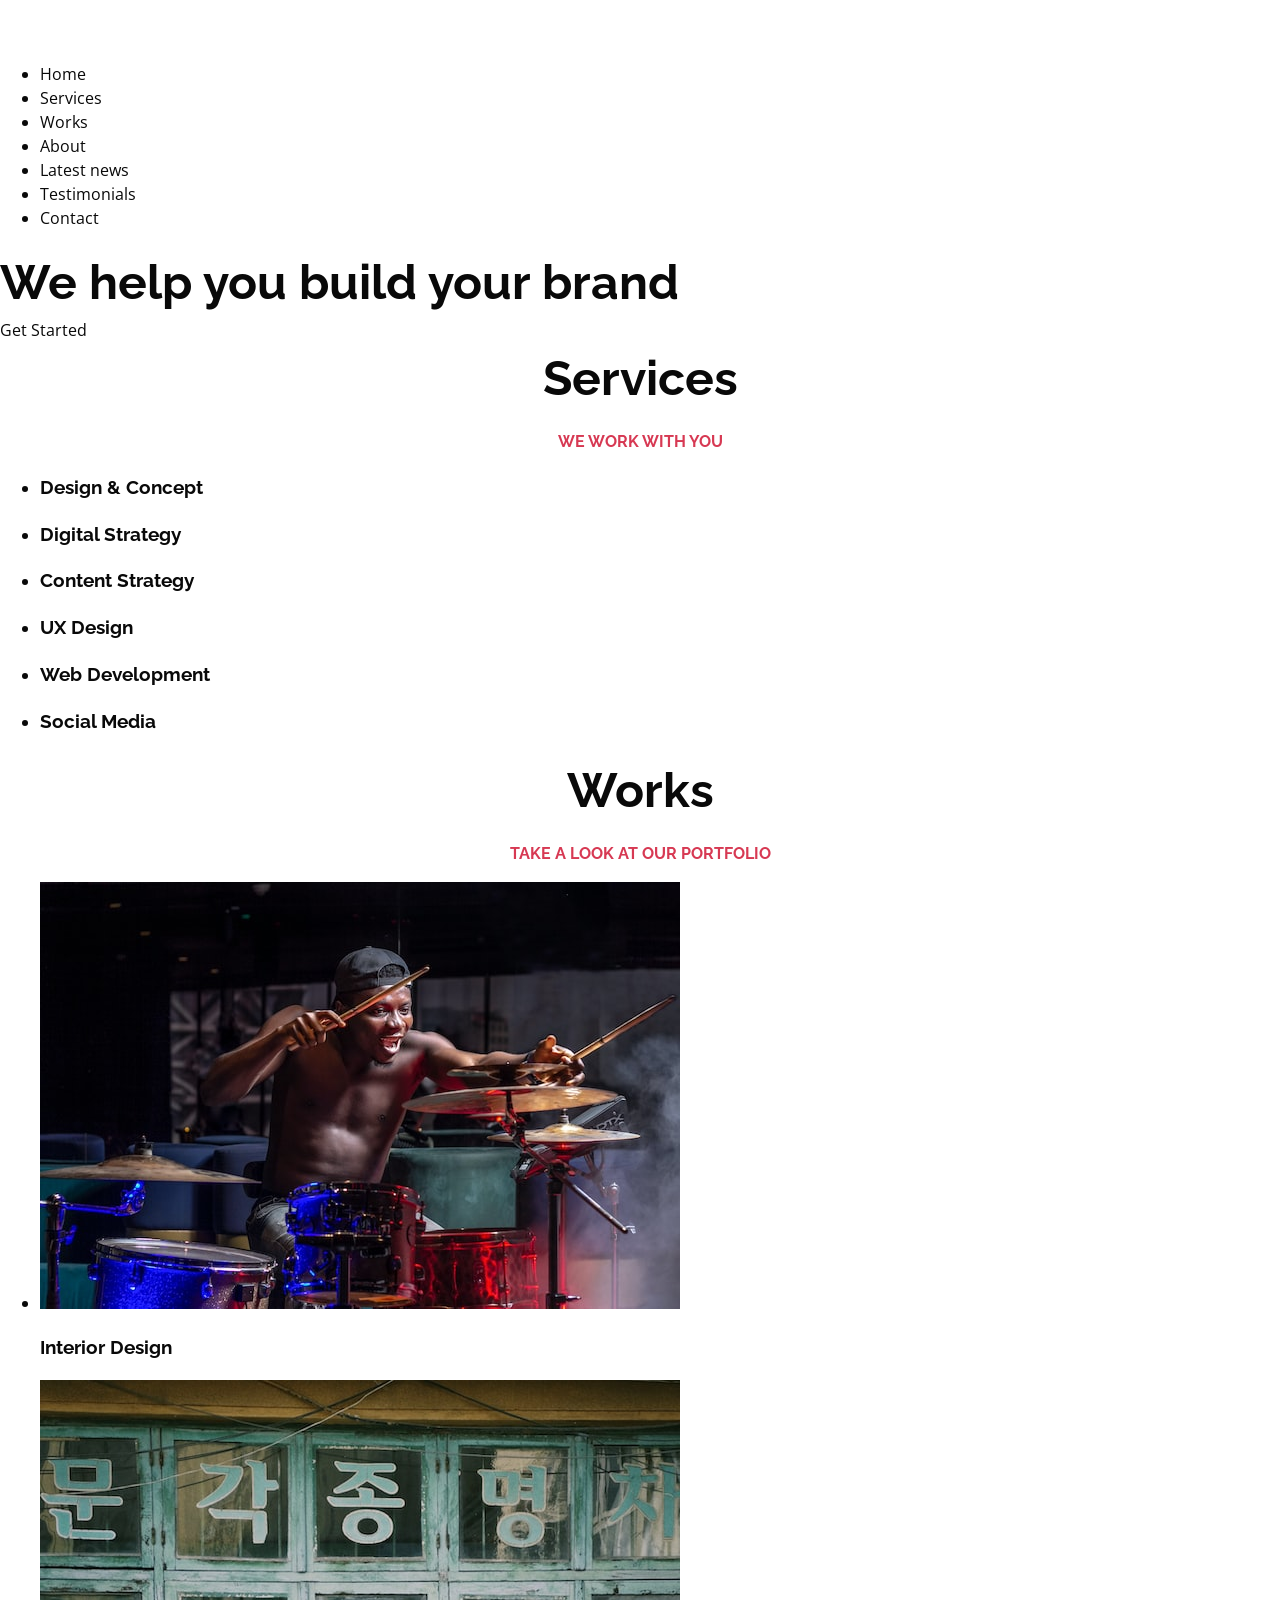
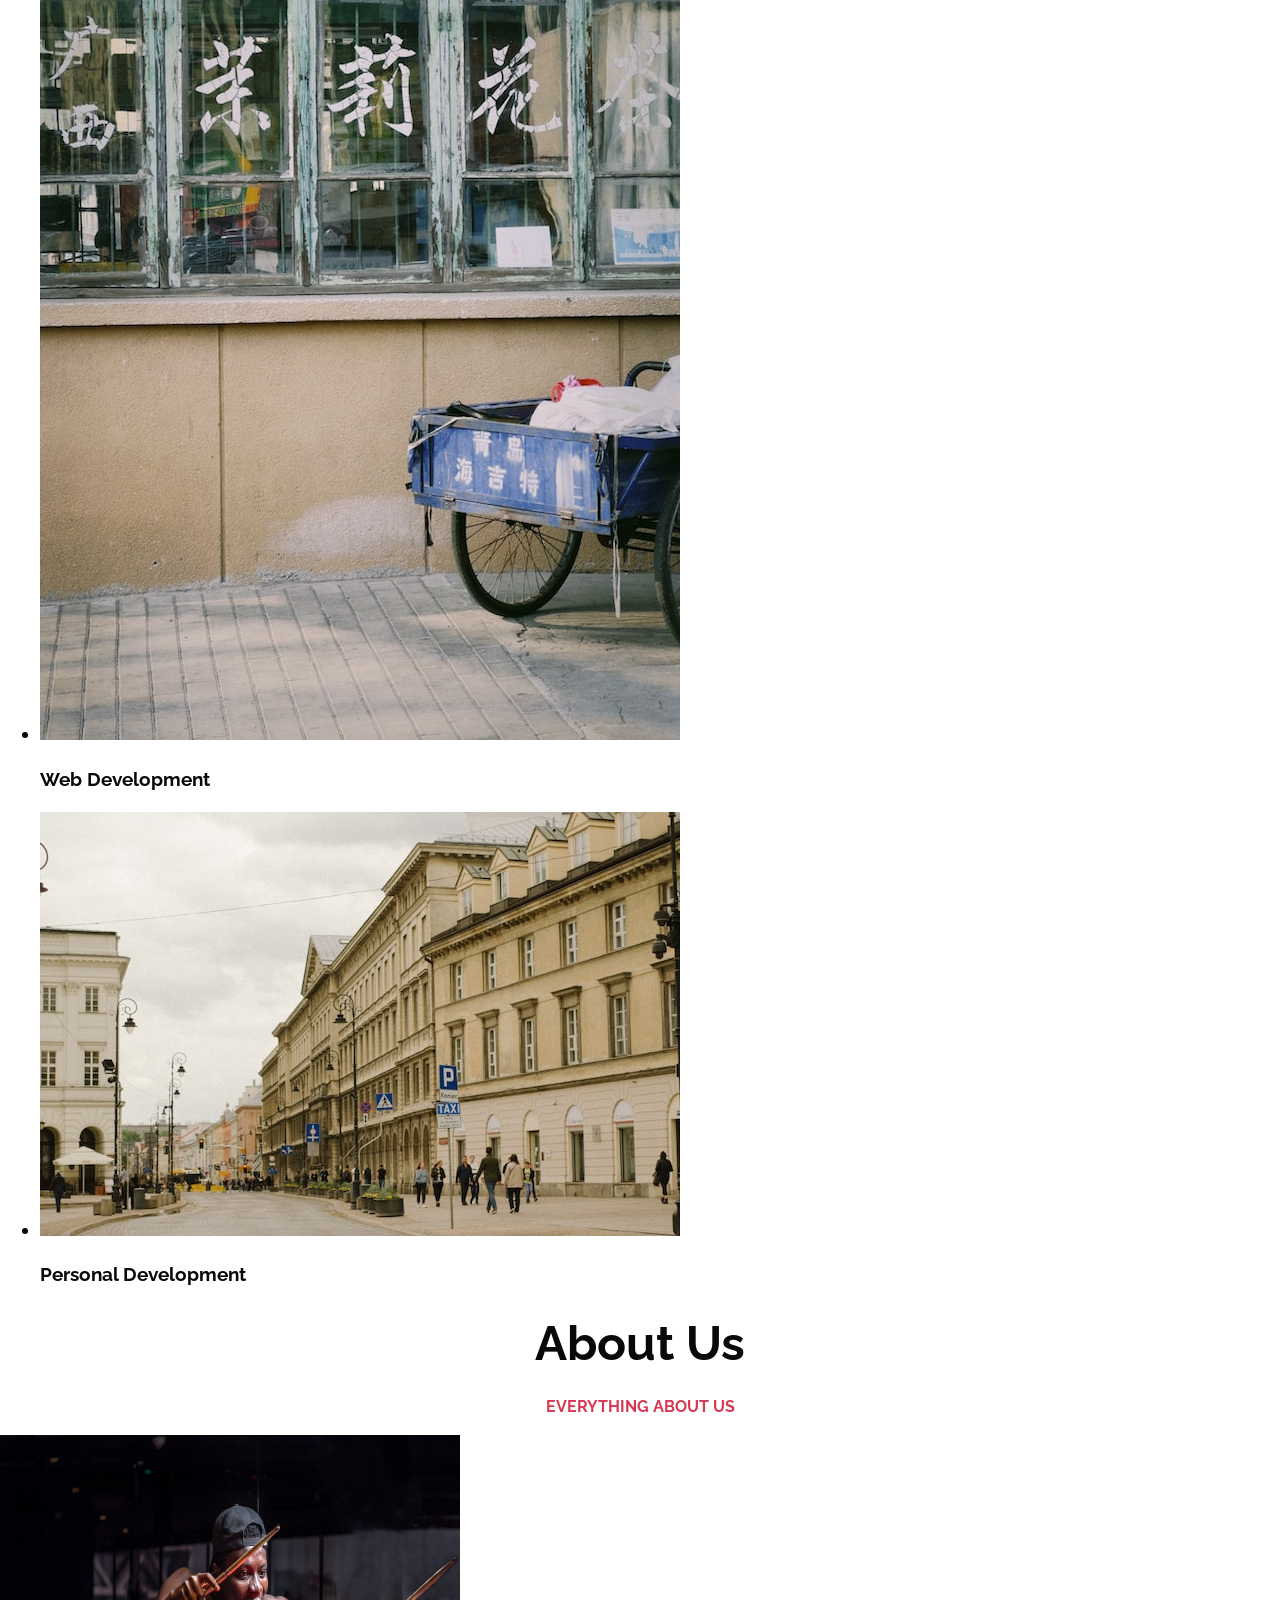
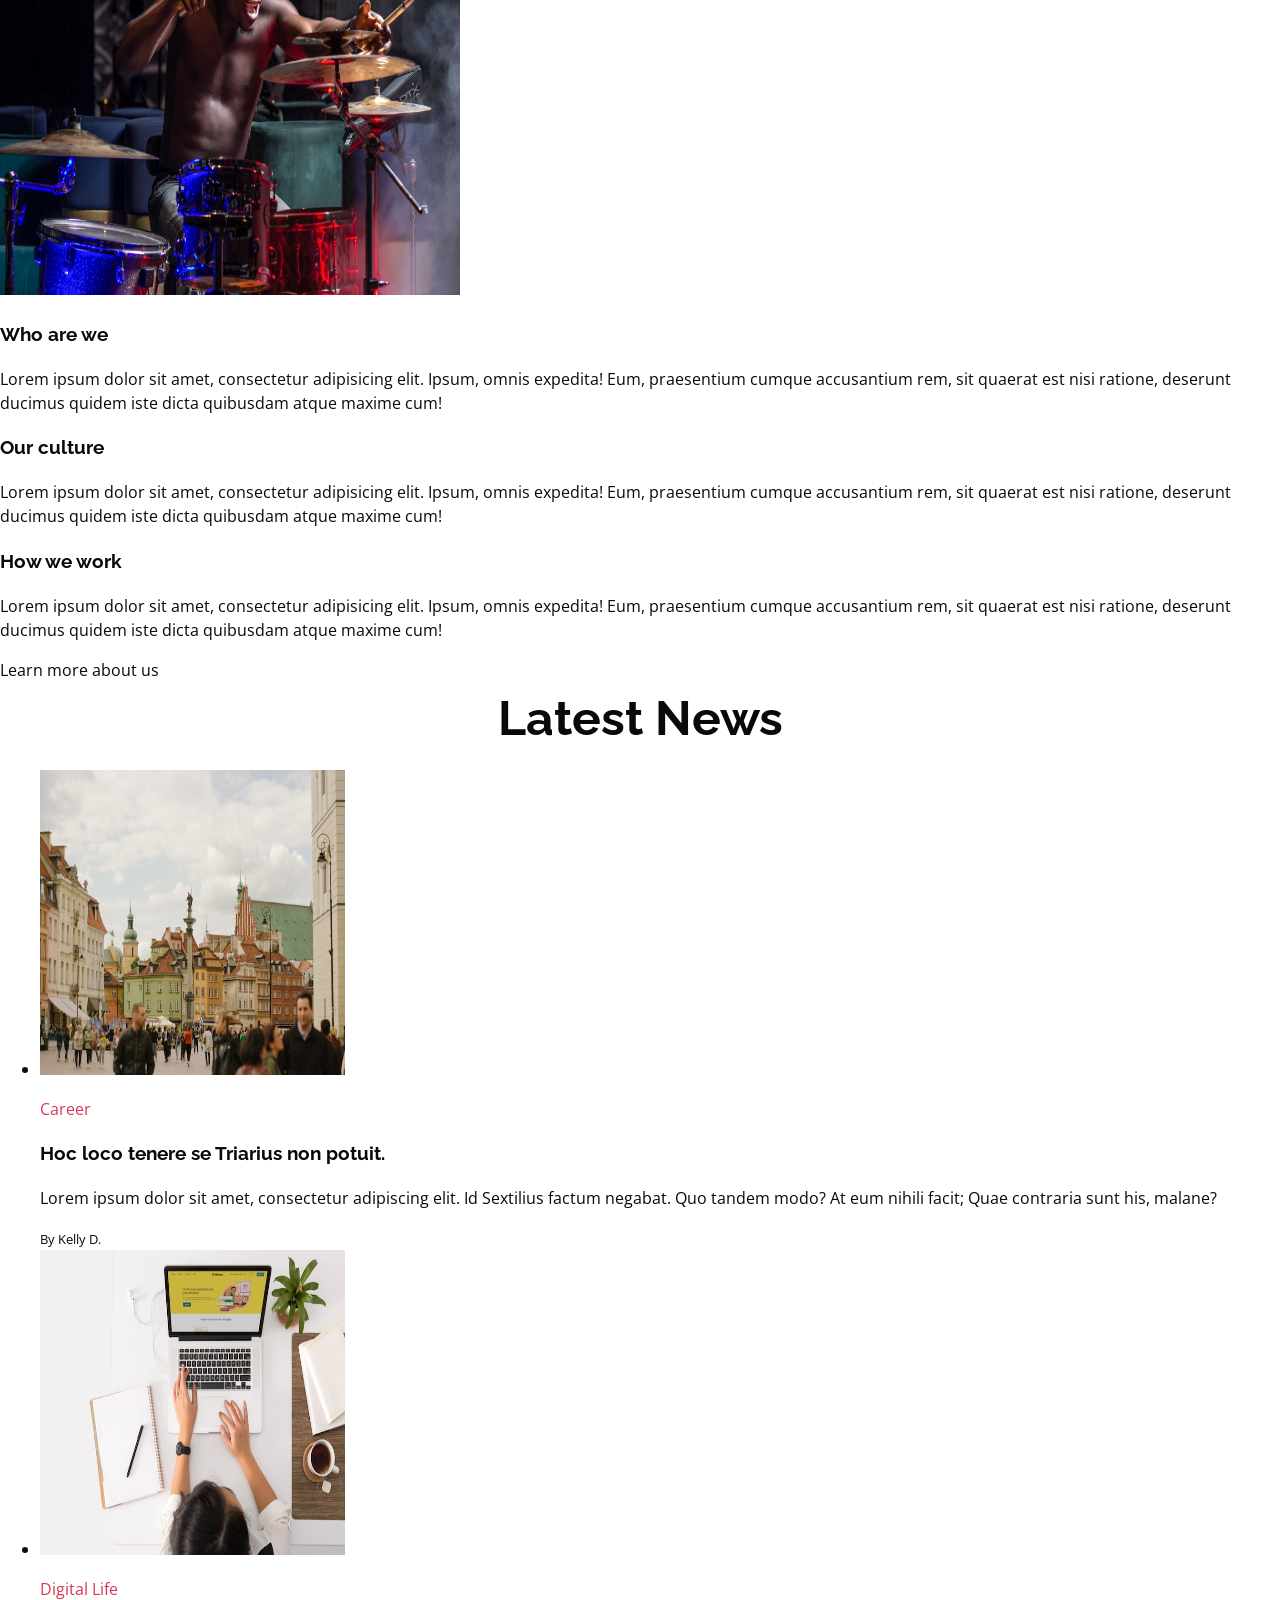
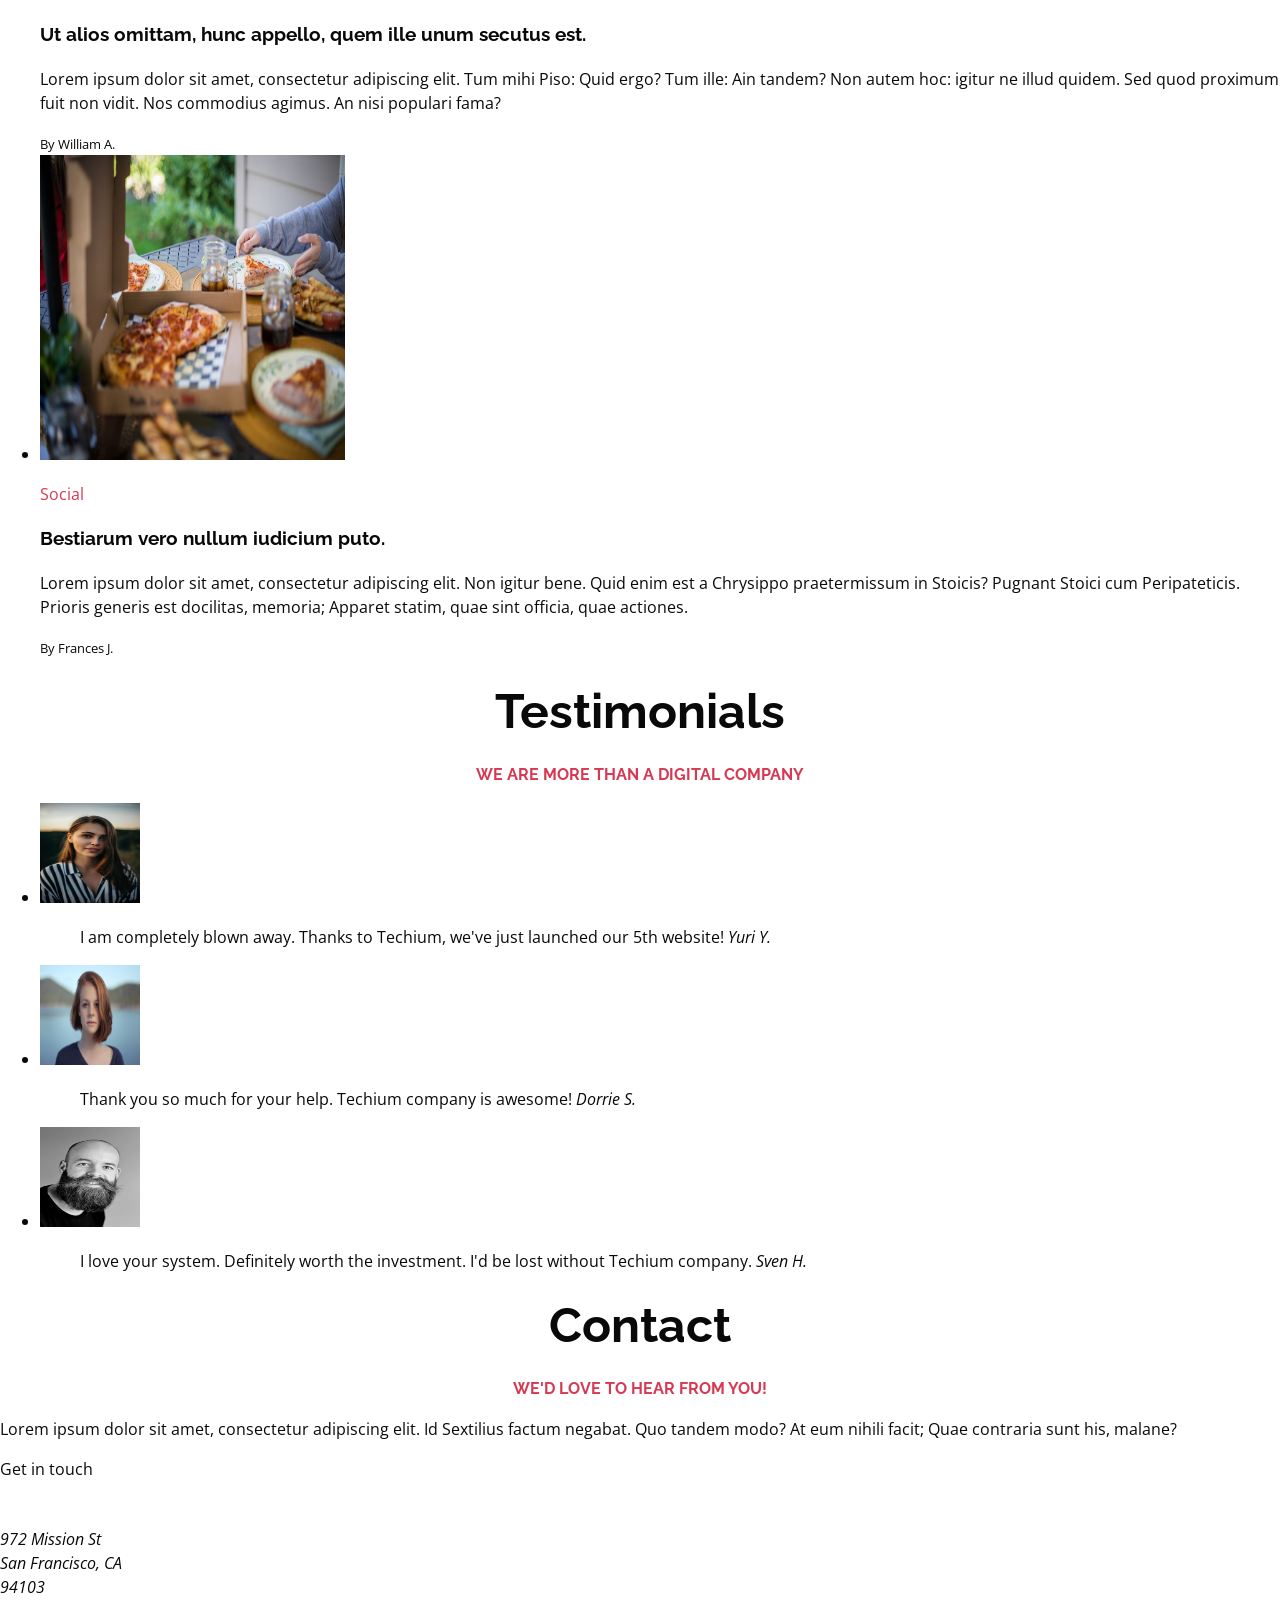
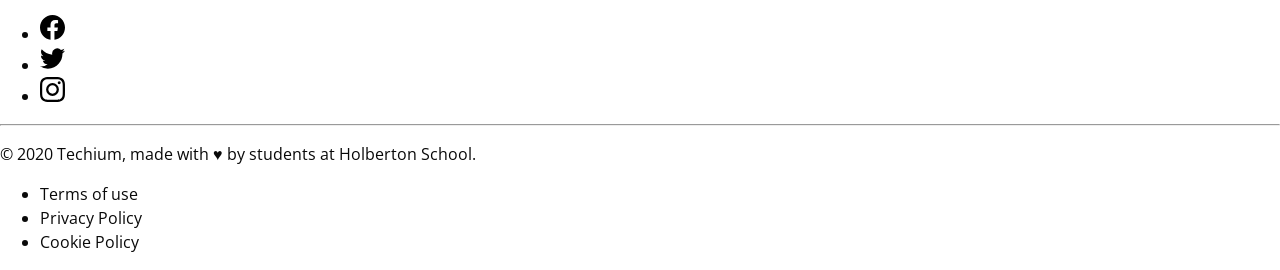
==== CSS_advanced/index.html @ 67912efc "color" ====
<!DOCTYPE html>
<html lang="en" dir="ltr">
  <head>
    <meta charset="utf-8">
    <meta name="viewport" content="width=device-width, initial-scale=1, viewport-fit=cover">
    <title>Homepage - Techium</title>
    <meta name="description" content="Description of the page less than 150 characters">
    <link rel="icon" type="image/png" href="images/favicon.jpg">
    <link href="https://fonts.googleapis.com/css?family=Open+Sans:400,700|Raleway:700&display=swap" rel="stylesheet">
    <link rel='stylesheet' href='styles/15-style.css'>
  </head>
  <body>
    <!-- Header -->
    <header class="header" data-section-theme="dark">
      <div class="container">
        <div class="header-logo">
          <a href="#">
            <img src="images/logo-white.png" alt="Techium logo" width="160" height="40">
          </a>
        </div>
        <nav class="navbar-menu">
          <ul class="nav">
            <li class="nav-item">
              <a href="#" class="nav-link">Home</a>
            </li>
            <li class="nav-item">
              <a href="#services" class="nav-link">Services</a>
            </li>
            <li class="nav-item">
              <a href="#works" class="nav-link">Works</a>
            </li>
            <li class="nav-item">
              <a href="#about" class="nav-link">About</a>
            </li>
            <li class="nav-item">
              <a href="#latest_news" class="nav-link">Latest news</a>
            </li>
            <li class="nav-item">
              <a href="#testimonials" class="nav-link">Testimonials</a>
            </li>
            <li class="nav-item">
              <a href="#contact" class="nav-link">Contact</a>
            </li>
          </ul>
        </nav>
      </div>
    </header>
    <!-- Main -->
    <main>
      <h1 class="visually-hidden">Homepage</h1>
      <!-- Hero section -->
      <section class="section-hero" data-section-theme="dark">
        <div class="container">
          <div class="section-body">
            <section class="section-inner">
              <h2 class="section-title">We help you build your brand</h2>
              <a href="#" class="button">Get Started</a>
            </section>
          </div>
        </div>
      </section>
      <!-- Services section -->
      <section id="services" class="section">
        <div class="container">
          <header class="section-header">
            <h2 class="section-title">Services</h2>
            <p class="section-tagline">We work with you</p>
          </header>
          <div class="section-body">
            <ul class="row">
              <li class="col-1-3">
                <div class="card-services">
                  <h3 class="card-title"><a href="#">Design & Concept</a></h3>
                </div>
              </li>
              <li class="col-1-3">
                <div class="card-services">
                  <h3 class="card-title"><a href="#">Digital Strategy</a></h3>
                </div>
              </li>
              <li class="col-1-3">
                <div class="card-services">
                  <h3 class="card-title"><a href="#">Content Strategy</a></h3>
                </div>
              </li>
            </ul>
            <ul class="row">
              <li class="col-1-3">
                <div class="card-services">
                  <h3 class="card-title"><a href="#">UX Design</a></h3>
                </div>
              </li>
              <li class="col-1-3">
                <div class="card-services">
                  <h3 class="card-title"><a href="#">Web Development</a></h3>
                </div>
              </li>
              <li class="col-1-3">
                <div class="card-services">
                  <h3 class="card-title"><a href="#">Social Media</a></h3>
                </div>
              </li>
            </ul>
          </div>
        </div>
      </section>
      <!-- Works section -->
      <section id="works" class="section" data-section-theme="dark">
        <div class="container">
          <header class="section-header">
            <h2 class="section-title">Works</h2>
            <p class="section-tagline">Take a look at our portfolio</p>
          </header>
          <div class="section-body">
            <ul class="row">
              <li class="col-1-3">
                <article class="card-work">
                  <div class="card-outer">
                    <div class="card-image">
                      <img src="images/pic-work-01.jpg" alt="">
                    </div>
                    <div class="card-inner">
                      <h3 class="card-title"><a href="#">Interior Design</a></h3>
                    </div>
                  </div>
                </article>
              </li>
              <li class="col-1-3">
                <article class="card-work">
                  <div class="card-outer">
                    <div class="card-image">
                      <img src="images/pic-work-02.jpg" alt="">
                    </div>
                    <div class="card-inner">
                      <h3 class="card-title"><a href="#">Web Development</a></h3>
                    </div>
                  </div>
                </article>
              </li>
              <li class="col-1-3">
                <article class="card-work">
                  <div class="card-outer">
                    <div class="card-image">
                      <img src="images/pic-work-03.jpg" alt="">
                    </div>
                    <div class="card-inner">
                      <h3 class="card-title"><a href="#">Personal Development</a></h3>
                    </div>
                  </div>
                </article>
              </li>
            </ul>
          </div>
        </div>
      </section>
      <!-- About Us section -->
      <section id="about" class="section">
        <div class="container">
          <header class="section-header">
            <h2 class="section-title">About Us</h2>
            <p class="section-tagline">Everything about us</p>
          </header>
          <div class="section-body">
            <div class="row">
              <div class="col-1-2">
                <img src="images/pic-about-01.jpg" alt="" width="460" height="460">
              </div>
              <div class="col-1-2">
                <h3>Who are we</h3>
                <p>Lorem ipsum dolor sit amet, consectetur adipisicing elit. Ipsum, omnis expedita! Eum, praesentium cumque accusantium rem, sit quaerat est nisi ratione, deserunt ducimus quidem iste dicta quibusdam atque maxime cum!</p>
                <h3>Our culture</h3>
                <p>Lorem ipsum dolor sit amet, consectetur adipisicing elit. Ipsum, omnis expedita! Eum, praesentium cumque accusantium rem, sit quaerat est nisi ratione, deserunt ducimus quidem iste dicta quibusdam atque maxime cum!</p>
                <h3>How we work</h3>
                <p>Lorem ipsum dolor sit amet, consectetur adipisicing elit. Ipsum, omnis expedita! Eum, praesentium cumque accusantium rem, sit quaerat est nisi ratione, deserunt ducimus quidem iste dicta quibusdam atque maxime cum!</p>
              </div>
            </div>
          </div>
          <div class="section-footer">
            <a href="#" class="button">Learn more about us</a>
          </div>
        </div>
      </section>
      <!-- Latest news section -->
      <section id="latest_news" class="section">
        <div class="container">
          <header class="section-header">
            <h2 class="section-title">Latest News</h2>
          </header>
          <div class="section-body">
            <ul class="row">
              <li class="col-1-3">
                <article class="card-blog">
                  <div>
                    <img src="images/pic-article-01.jpg" alt="" width="305" height="305">
                  </div>
                  <p class="card-category">Career</p>
                  <h3><a href="#">Hoc loco tenere se Triarius non potuit.</a></h3>
                  <p>Lorem ipsum dolor sit amet, consectetur adipiscing elit. Id Sextilius factum negabat. Quo tandem modo? At eum nihili facit; Quae contraria sunt his, malane?</p>
                  <small>By Kelly D.</small>
                </article>
              </li>
              <li class="col-1-3">
                <article class="card-blog">
                  <div>
                    <img src="images/pic-article-02.jpg" alt="" width="305" height="305">
                  </div>
                  <p class="card-category">Digital Life</p>
                  <h3><a href="#">Ut alios omittam, hunc appello, quem ille unum secutus est.</a></h3>
                  <p>Lorem ipsum dolor sit amet, consectetur adipiscing elit. Tum mihi Piso: Quid ergo? Tum ille: Ain tandem? Non autem hoc: igitur ne illud quidem. Sed quod proximum fuit non vidit. Nos commodius agimus. An nisi populari fama?</p>
                  <small>By William A.</small>
                </article>
              </li>
              <li class="col-1-3">
                <article class="card-blog">
                  <div>
                    <img src="images/pic-article-03.jpg" alt="" width="305" height="305">
                  </div>
                  <p class="card-category">Social</p>
                  <h3><a href="#">Bestiarum vero nullum iudicium puto.</a></h3>
                  <p>Lorem ipsum dolor sit amet, consectetur adipiscing elit. Non igitur bene. Quid enim est a Chrysippo praetermissum in Stoicis? Pugnant Stoici cum Peripateticis. Prioris generis est docilitas, memoria; Apparet statim, quae sint officia, quae actiones.</p>
                  <small>By Frances J.</small>
                </article>
              </li>
            </ul>
          </div>
        </div>
      </section>
      <!-- Testimonials section -->
      <section id="testimonials" class="section">
        <div class="container">
          <header class="section-header">
            <h2 class="section-title">Testimonials</h2>
            <p class="section-tagline">We are more than a digital company</p>
          </header>
          <div class="section-body">
            <ul class="row">
              <li class="col-1-3">
                <article class="card-testimonial">
                  <img src="images/pic-person-01.jpg" alt="Yuri Y. avatar" width="100" height="100" class="card-avatar">
                  <blockquote class="card-quote">
                    <p>I am completely blown away. Thanks to Techium, we've just launched our 5th website!
                      <cite>Yuri Y.</cite>
                    </p>
                  </blockquote>
                </article>
              </li>
              <li class="col-1-3">
                <article class="card-testimonial">
                  <img src="images/pic-person-02.jpg" alt="Dorrie S. avatar" width="100" height="100" class="card-avatar">
                  <blockquote class="card-quote">
                    <p>Thank you so much for your help. Techium company is awesome!
                      <cite>Dorrie S.</cite>
                    </p>
                  </blockquote>
                </article>
              </li>
              <li class="col-1-3">
                <article class="card-testimonial">
                  <img src="images/pic-person-03.jpg" alt="Sven H. avatar" width="100" height="100" class="card-avatar">
                  <blockquote class="card-quote">
                    <p>I love your system. Definitely worth the investment. I'd be lost without Techium company.
                      <cite>Sven H.</cite>
                    </p>
                  </blockquote>
                </article>
              </li>
            </ul>
          </div>
        </div>
      </section>
      <!-- Contact section -->
      <section id="contact" class="section">
        <div class="container">
          <header class="section-header">
            <h2 class="section-title">Contact</h2>
            <p class="section-tagline">We'd love to hear from you!</p>
          </header>
          <div class="section-body">
            <p>Lorem ipsum dolor sit amet, consectetur adipiscing elit. Id Sextilius factum negabat. Quo tandem modo? At eum nihili facit; Quae contraria sunt his, malane?</p>
          </div>
          <div class="section-footer">
            <a href="#" class="button">Get in touch</a>
          </div>
        </div>
      </section>
            </main>
    <!-- Footer -->
    <footer class="footer" data-section-theme="dark">
      <div  class="container">
        <div class="row">
          <div class="col-1-2">
            <img src="images/logo-white.png" alt="Techium logo" width="160" height="40">
            <address class="footer-address">
              972 Mission St<br>
              San Francisco, CA<br>
              94103
            </address>
          </div>
          <div class="col-1-2">
            <ul class="social nav">
              <li class="social-item nav-item">
                <a href="https://www.facebook.com/HolbertonSchool/" class="social-link">
                  <svg viewbox="0 0 24 24" xmlns="http://www.w3.org/2000/svg" width="25" height="25">
                    <title>
                      Facebook icon
                    </title>
                    <path d="M23.998 12c0-6.628-5.372-12-11.999-12C5.372 0 0 5.372 0 12c0 5.988 4.388 10.952 10.124 11.852v-8.384H7.078v-3.469h3.046V9.356c0-3.008 1.792-4.669 4.532-4.669 1.313 0 2.686.234 2.686.234v2.953H15.83c-1.49 0-1.955.925-1.955 1.874V12h3.328l-.532 3.469h-2.796v8.384c5.736-.9 10.124-5.864 10.124-11.853z"/>
                  </svg>
                </a>
              </li>
              <li class="social-item nav-item">
                <a href="https://twitter.com/holbertonschool" class="social-link">
                  <svg viewbox="0 0 24 24" xmlns="http://www.w3.org/2000/svg" width="25" height="25">
                    <title>
                      Twitter icon
                    </title>
                    <path d="M23.954 4.569a10 10 0 0 1-2.825.775 4.958 4.958 0 0 0 2.163-2.723c-.951.555-2.005.959-3.127 1.184a4.92 4.92 0 0 0-8.384 4.482C7.691 8.094 4.066 6.13 1.64 3.161a4.822 4.822 0 0 0-.666 2.475c0 1.71.87 3.213 2.188 4.096a4.904 4.904 0 0 1-2.228-.616v.061a4.923 4.923 0 0 0 3.946 4.827 4.996 4.996 0 0 1-2.212.085 4.937 4.937 0 0 0 4.604 3.417 9.868 9.868 0 0 1-6.102 2.105c-.39 0-.779-.023-1.17-.067a13.995 13.995 0 0 0 7.557 2.209c9.054 0 13.999-7.496 13.999-13.986 0-.209 0-.42-.015-.63a9.936 9.936 0 0 0 2.46-2.548l-.047-.02z"/>
                  </svg>
                </a>
              </li>
              <li class="social-item nav-item">
                <a href="https://www.instagram.com/holbertonschool/" class="social-link">
                  <svg viewbox="0 0 24 24" xmlns="http://www.w3.org/2000/svg" width="25" height="25">
                    <title>
                      Instagram icon
                    </title>
                    <path d="M12 0C8.74 0 8.333.015 7.053.072 5.775.132 4.905.333 4.14.63c-.789.306-1.459.717-2.126 1.384S.935 3.35.63 4.14C.333 4.905.131 5.775.072 7.053.012 8.333 0 8.74 0 12s.015 3.667.072 4.947c.06 1.277.261 2.148.558 2.913a5.885 5.885 0 0 0 1.384 2.126A5.868 5.868 0 0 0 4.14 23.37c.766.296 1.636.499 2.913.558C8.333 23.988 8.74 24 12 24s3.667-.015 4.947-.072c1.277-.06 2.148-.262 2.913-.558a5.898 5.898 0 0 0 2.126-1.384 5.86 5.86 0 0 0 1.384-2.126c.296-.765.499-1.636.558-2.913.06-1.28.072-1.687.072-4.947s-.015-3.667-.072-4.947c-.06-1.277-.262-2.149-.558-2.913a5.89 5.89 0 0 0-1.384-2.126A5.847 5.847 0 0 0 19.86.63c-.765-.297-1.636-.499-2.913-.558C15.667.012 15.26 0 12 0zm0 2.16c3.203 0 3.585.016 4.85.071 1.17.055 1.805.249 2.227.415.562.217.96.477 1.382.896.419.42.679.819.896 1.381.164.422.36 1.057.413 2.227.057 1.266.07 1.646.07 4.85s-.015 3.585-.074 4.85c-.061 1.17-.256 1.805-.421 2.227a3.81 3.81 0 0 1-.899 1.382 3.744 3.744 0 0 1-1.38.896c-.42.164-1.065.36-2.235.413-1.274.057-1.649.07-4.859.07-3.211 0-3.586-.015-4.859-.074-1.171-.061-1.816-.256-2.236-.421a3.716 3.716 0 0 1-1.379-.899 3.644 3.644 0 0 1-.9-1.38c-.165-.42-.359-1.065-.42-2.235-.045-1.26-.061-1.649-.061-4.844 0-3.196.016-3.586.061-4.861.061-1.17.255-1.814.42-2.234.21-.57.479-.96.9-1.381.419-.419.81-.689 1.379-.898.42-.166 1.051-.361 2.221-.421 1.275-.045 1.65-.06 4.859-.06l.045.03zm0 3.678a6.162 6.162 0 1 0 0 12.324 6.162 6.162 0 1 0 0-12.324zM12 16c-2.21 0-4-1.79-4-4s1.79-4 4-4 4 1.79 4 4-1.79 4-4 4zm7.846-10.405a1.441 1.441 0 0 1-2.88 0 1.44 1.44 0 0 1 2.88 0z"/>
                  </svg>
                </a>
              </li>
            </ul>
          </div>
        </div>
        <hr>
        <div class="row">
          <div class="col-1-2">
            <p class="footer-copyright">© 2020 Techium, made with ♥ by students at Holberton School.</p>
          </div>
          <div class="col-1-2">
            <ul class="footer-nav nav">
              <li class="footer-nav-item nav-item">
                <a href="#" class="footer-nav-link">Terms of use</a>
              </li>
              <li class="footer-nav-item nav-item">
                <a href="#" class="footer-nav-link">Privacy Policy</a>
              </li>
              <li class="footer-nav-item nav-item">
                <a href="#" class="footer-nav-link">Cookie Policy</a>
              </li>
            </ul>
          </div>
        </div>
      </div>
    </footer>
  </body>
</html>
---- CSS_advanced/styles/15-style.css ----
/*! normalize.css v8.0.1 | MIT License | github.com/necolas/normalize.css */html{line-height:1.15;-webkit-text-size-adjust:100%}body{margin:0}main{display:block}h1{font-size:2em;margin:.67em 0}hr{box-sizing:content-box;height:0;overflow:visible}pre{font-family:monospace,monospace;font-size:1em}a{background-color:transparent}abbr[title]{border-bottom:none;text-decoration:underline;text-decoration:underline dotted}b,strong{font-weight:bolder}code,kbd,samp{font-family:monospace,monospace;font-size:1em}small{font-size:80%}sub,sup{font-size:75%;line-height:0;position:relative;vertical-align:baseline}sub{bottom:-.25em}sup{top:-.5em}img{border-style:none}button,input,optgroup,select,textarea{font-family:inherit;font-size:100%;line-height:1.15;margin:0}button,input{overflow:visible}button,select{text-transform:none}[type=button],[type=reset],[type=submit],button{-webkit-appearance:button}[type=button]::-moz-focus-inner,[type=reset]::-moz-focus-inner,[type=submit]::-moz-focus-inner,button::-moz-focus-inner{border-style:none;padding:0}[type=button]:-moz-focusring,[type=reset]:-moz-focusring,[type=submit]:-moz-focusring,button:-moz-focusring{outline:1px dotted ButtonText}fieldset{padding:.35em .75em .625em}legend{box-sizing:border-box;color:inherit;display:table;max-width:100%;padding:0;white-space:normal}progress{vertical-align:baseline}textarea{overflow:auto}[type=checkbox],[type=radio]{box-sizing:border-box;padding:0}[type=number]::-webkit-inner-spin-button,[type=number]::-webkit-outer-spin-button{height:auto}[type=search]{-webkit-appearance:textfield;outline-offset:-2px}[type=search]::-webkit-search-decoration{-webkit-appearance:none}::-webkit-file-upload-button{-webkit-appearance:button;font:inherit}details{display:block}summary{display:list-item}template{display:none}[hidden]{display:none}
/*# sourceMappingURL=normalize.min.css.map */

:root{
    --color-primary: #d73953;
    --color-black:#090909;
    --color-white: #ffffff;
    --color-light-grey: #f3f3f3;
    --color-dark-grey: #353535;
    --text-color: var(--color-black);
    --font-family-base: "Open Sans", "Helvetica Neue", Helvetica, Arial, sans-serif;
    --font-family-title: "Raleway", "Helvetica Neue", Helvetica, Arial, sans-serif;
    --font-size-small: 1.2rem;
    --font-size-medium: 1.6rem;
    --font-size-large: 1.8rem;
    --font-size-x-large: 2.3rem;
    --font-size-xx-large: 4.8rem;
    --font-weight-regular: 400;
    --font-weight-bold: 700;
    --line-height-base: 1.5;
    --line-height-small: 1.2;
    --line-height-big:1.8;
    --section-header-align:center;
    --section-tagline-transform: uppercase;
    --section-title-margin:0;
    --section-title-color:var(--color-black);

}
*, *:before, *:after{
    box-sizing:border-box ;
}
html{
    scroll-behavior: smooth;
    font-size: 62.5%;
}
body{
    color: var(--text-color);
    font-family: var(--font-family-base);
    font-size: var(--font-size-medium);
    font-weight: var(--font-weight-regular);
    line-height: var(--line-height-base);
}
a:link{
    color: var(--text-color);
    text-decoration: none;
}
a:hover{
    text-decoration: underline;
}
a:active{
    background-color: var(--color-light-grey);
}
a:visited{
    font-style: italic;
}

h0, h2, h3, h4, h5, h6{
    font-family: var(--font-family-title);
    font-weight: var(--font-weight-bold);
}
.visually-hidden{
    display: none;
}
.card-category{
    color:var(--color-primary);
}
.section-header{
    text-align: var(--section-header-align);
}
.section-title{
    font-family: var(--font-family-title);
    font-size: var(--font-size-xx-large);
    font-weight: var(--font-weight-bold);
    margin: var(--section-title-margin);
    color:var(--section-title-color);
}
.section-tagline{
    color:var(--color-primary);
    font-family: var(--font-family-title);
    text-transform: var(--section-tagline-transform);
    font-weight: var(--font-weight-bold);
}
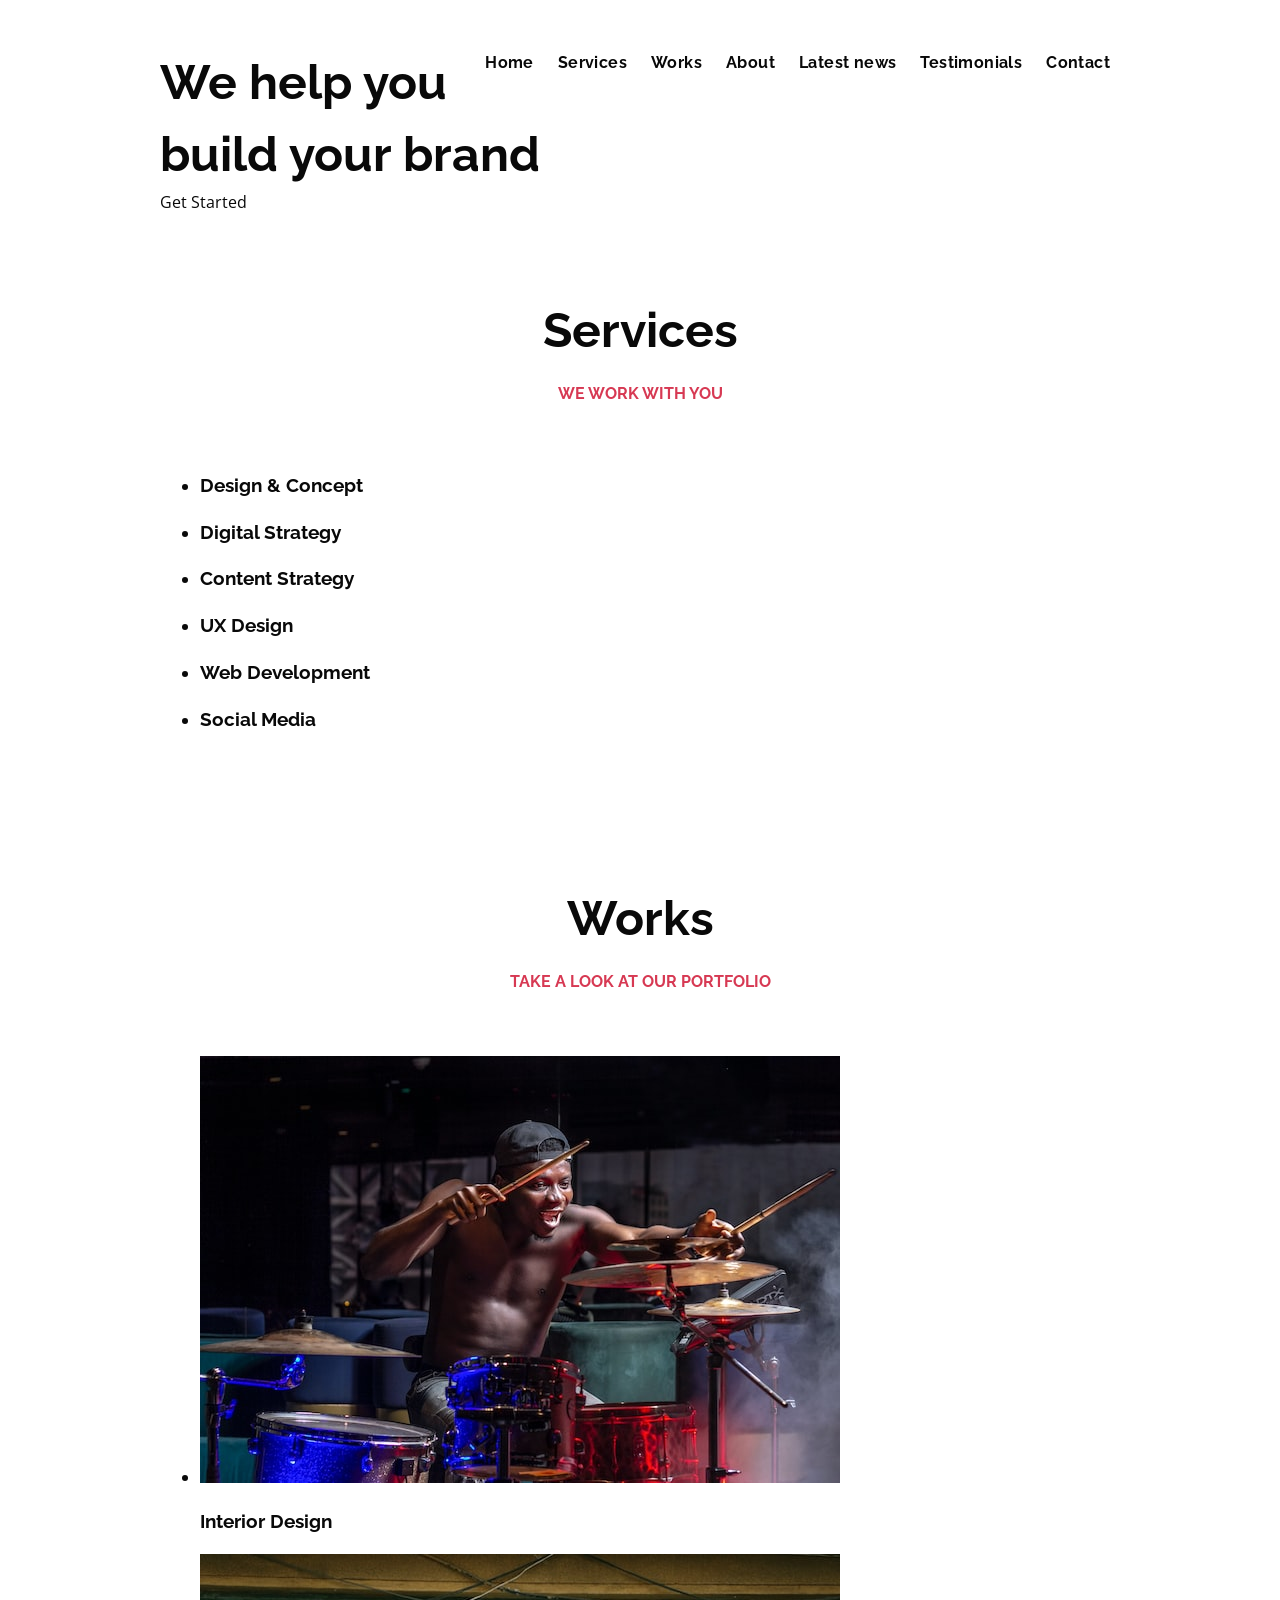
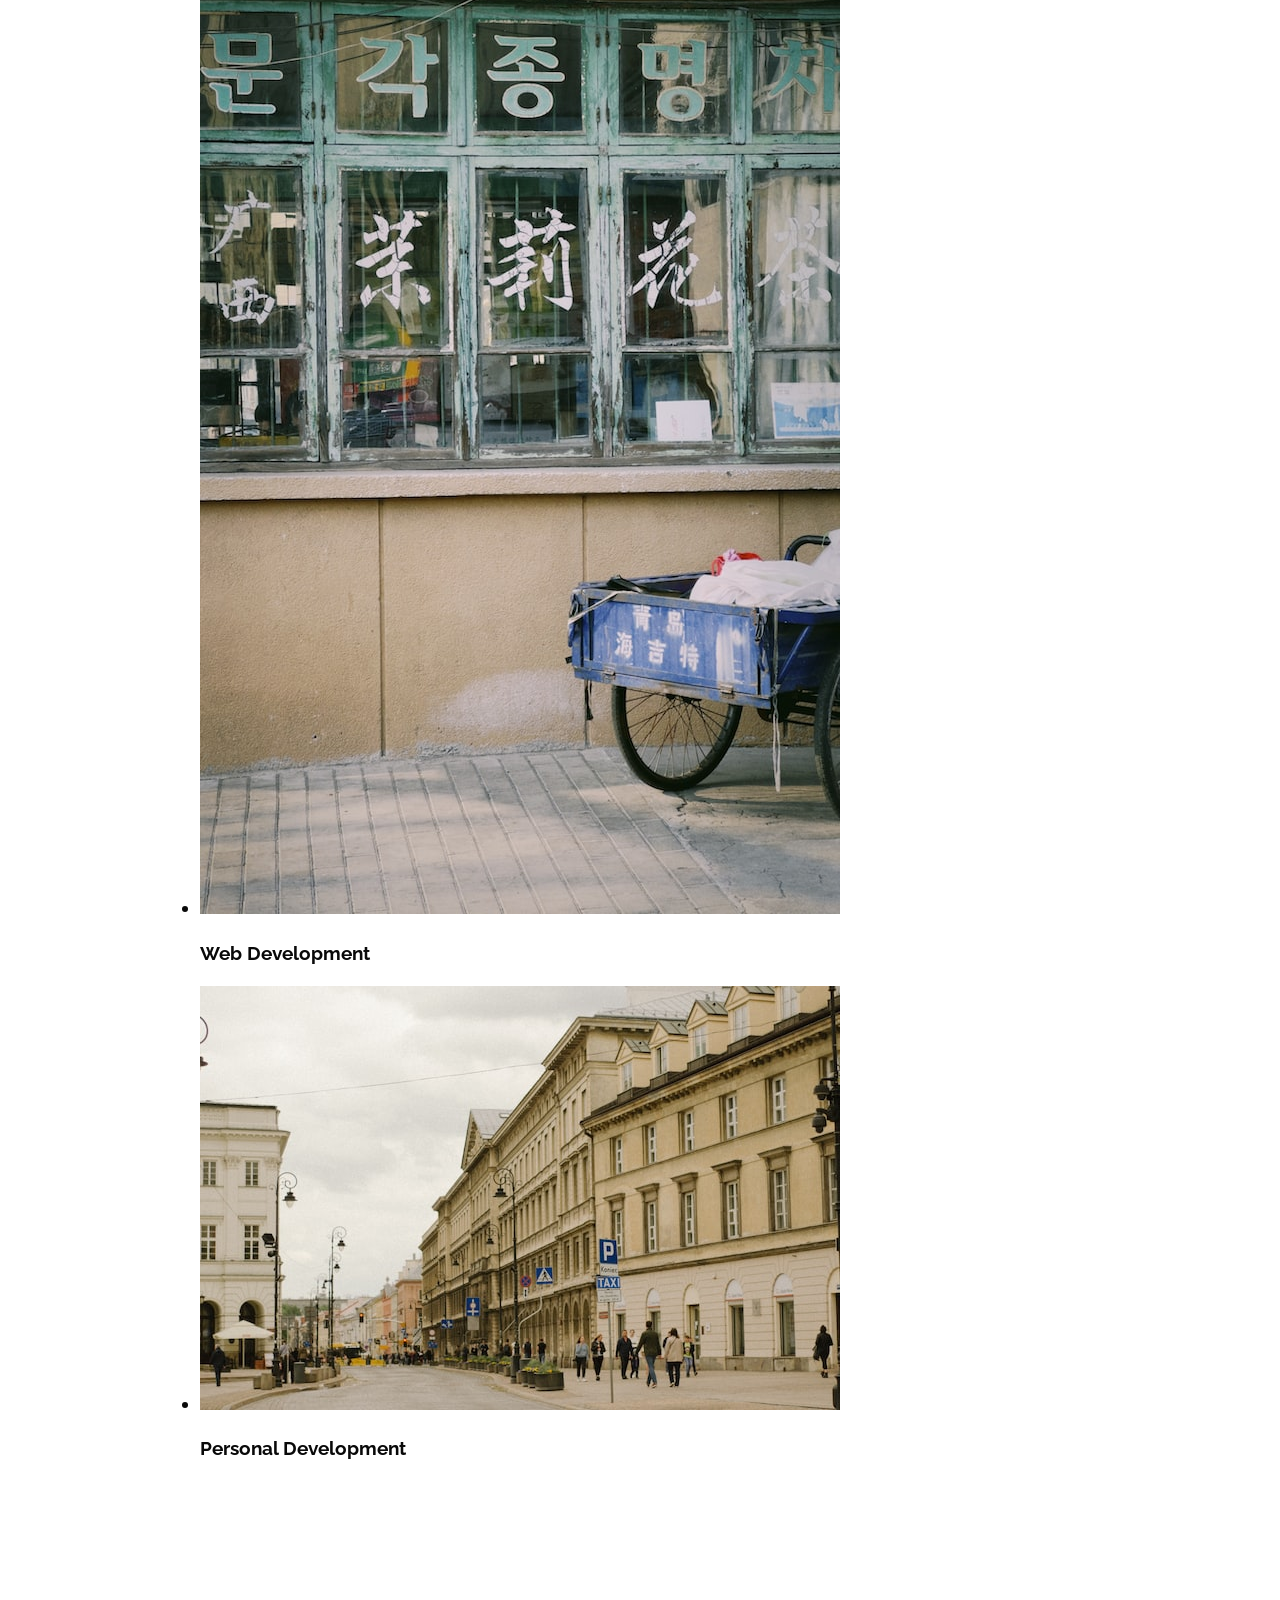
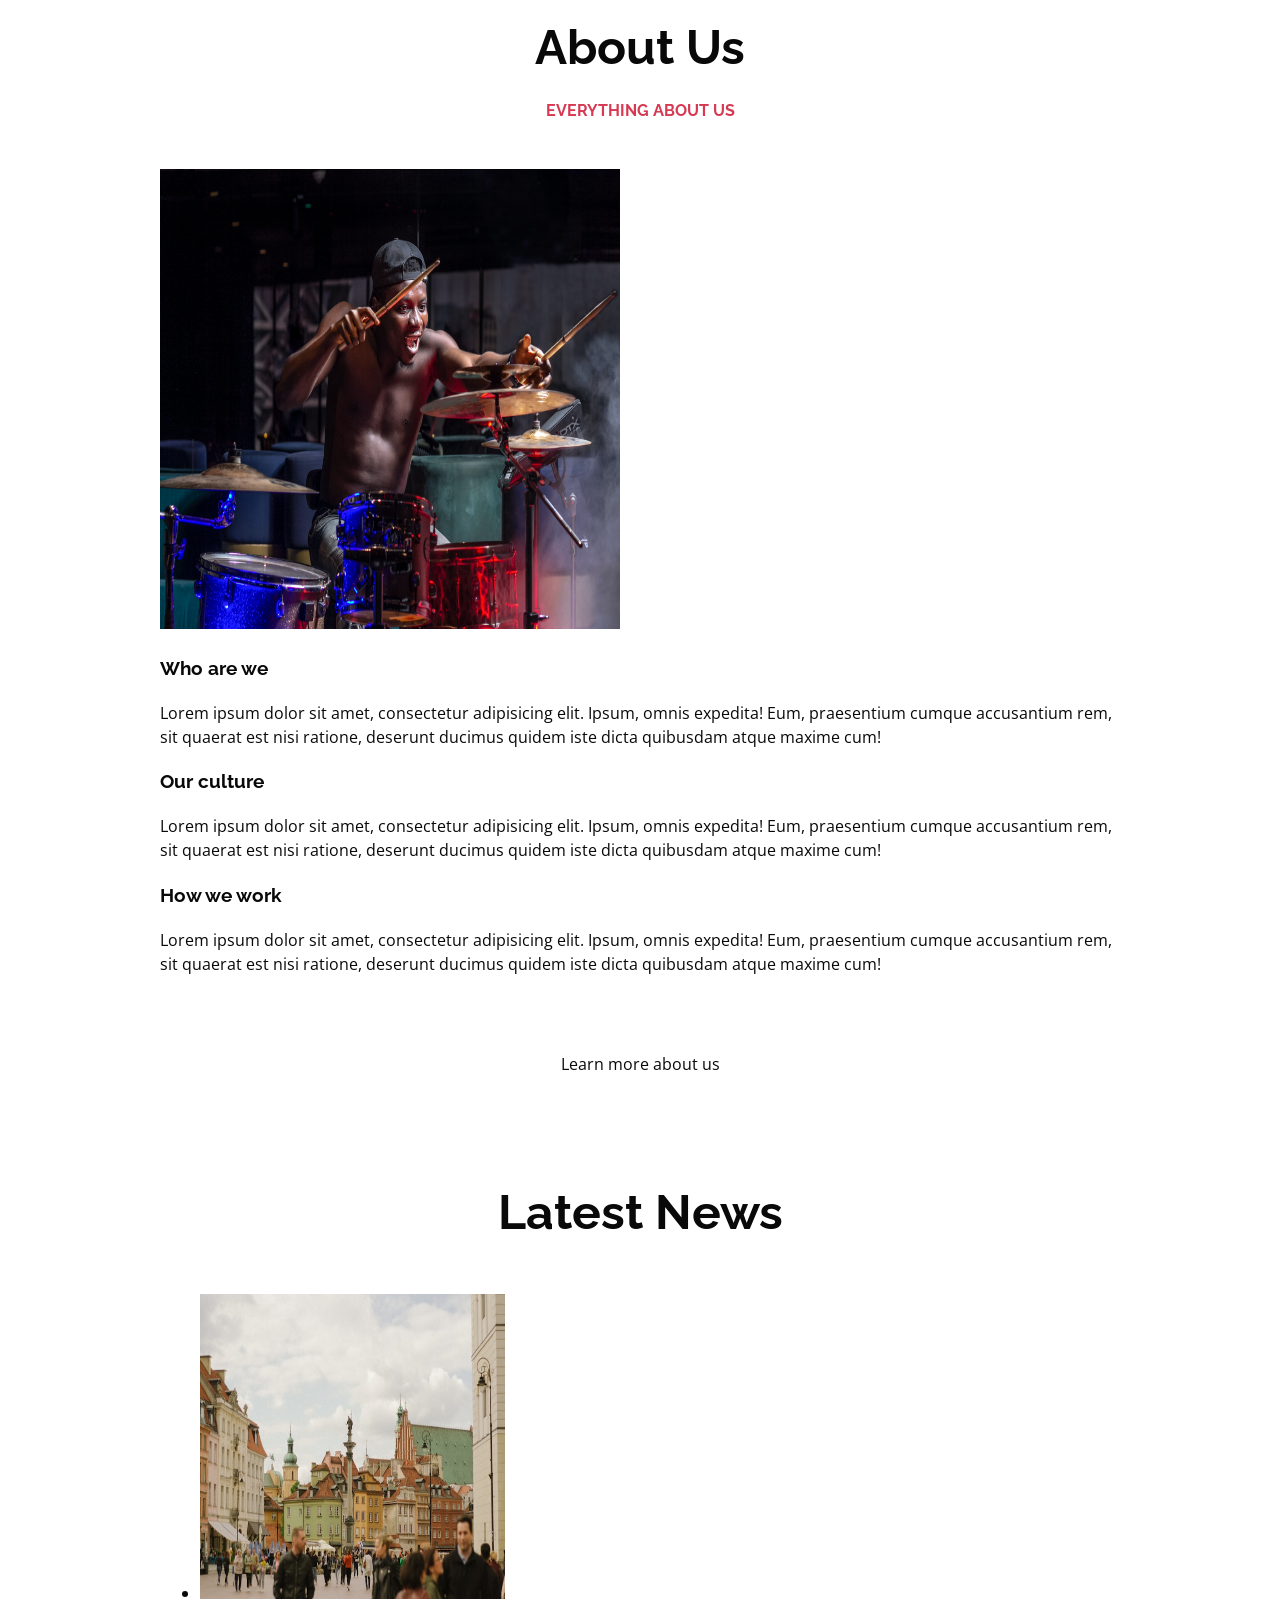
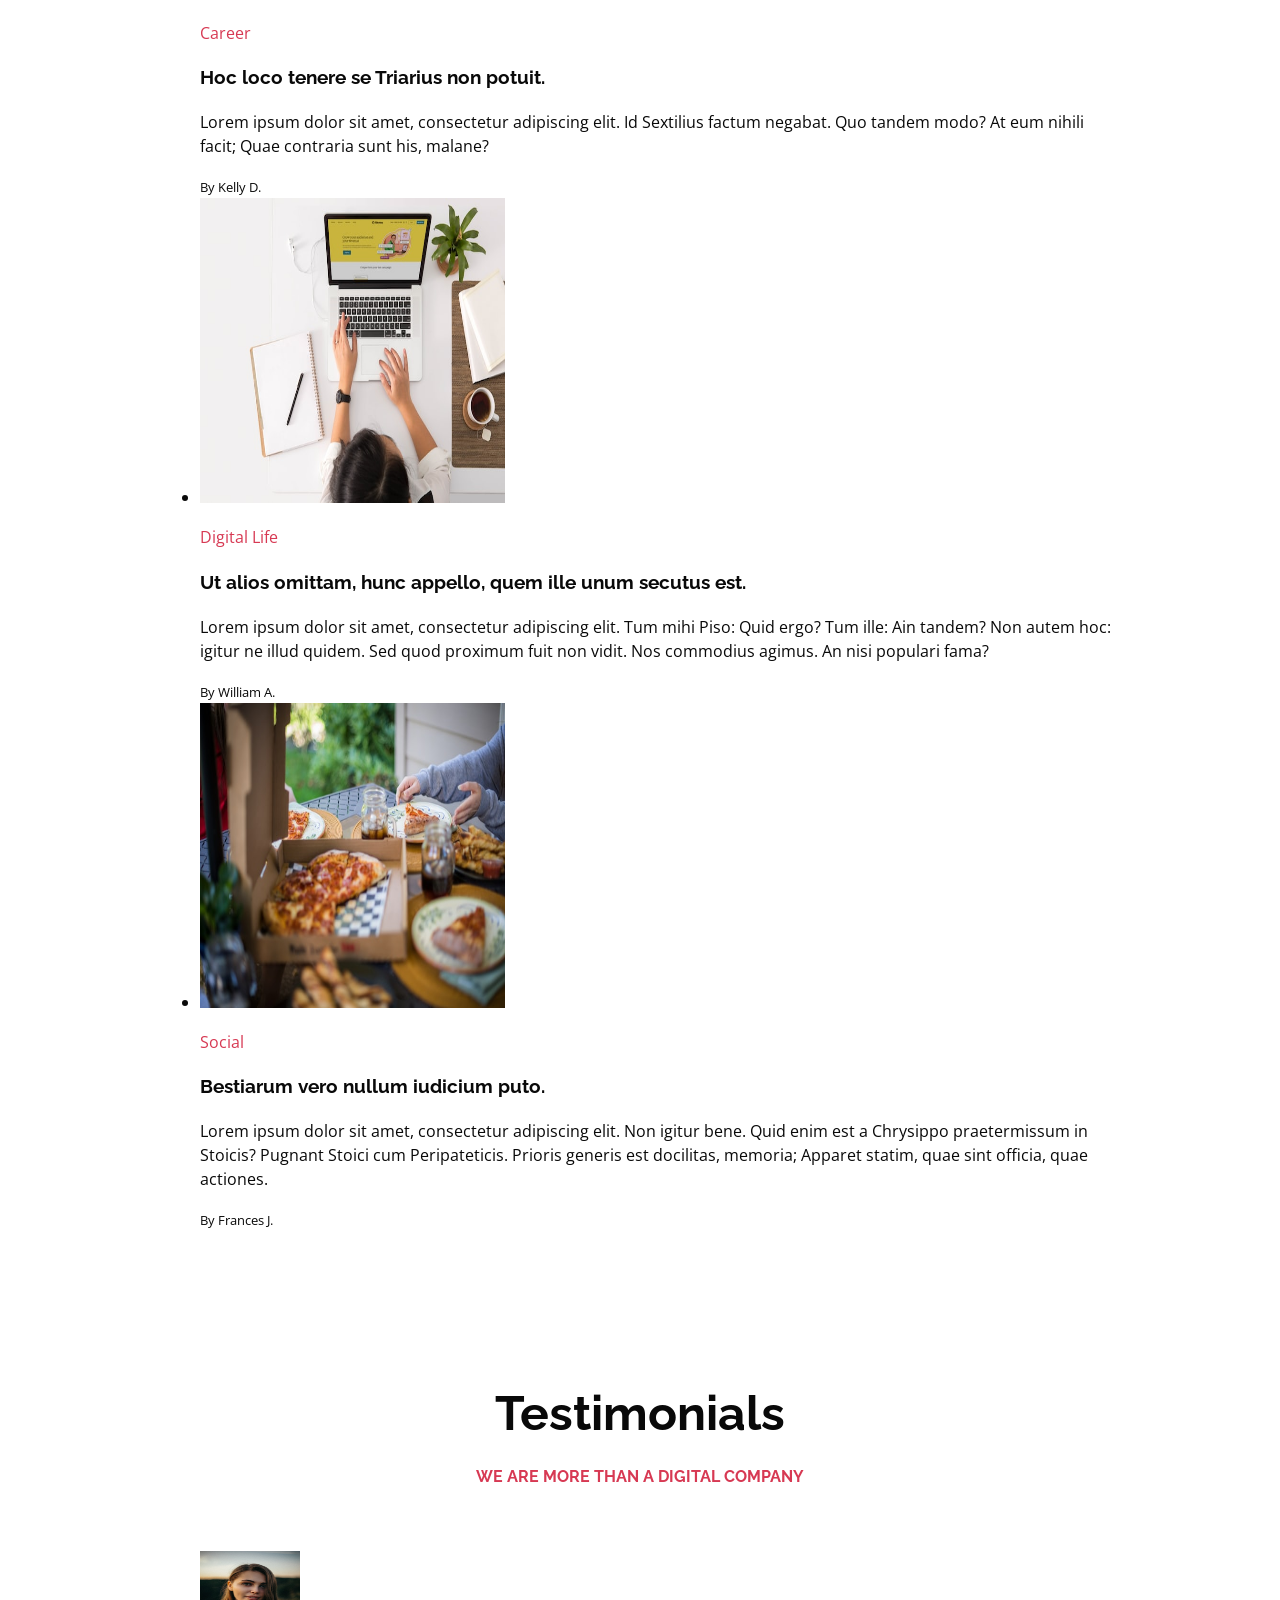
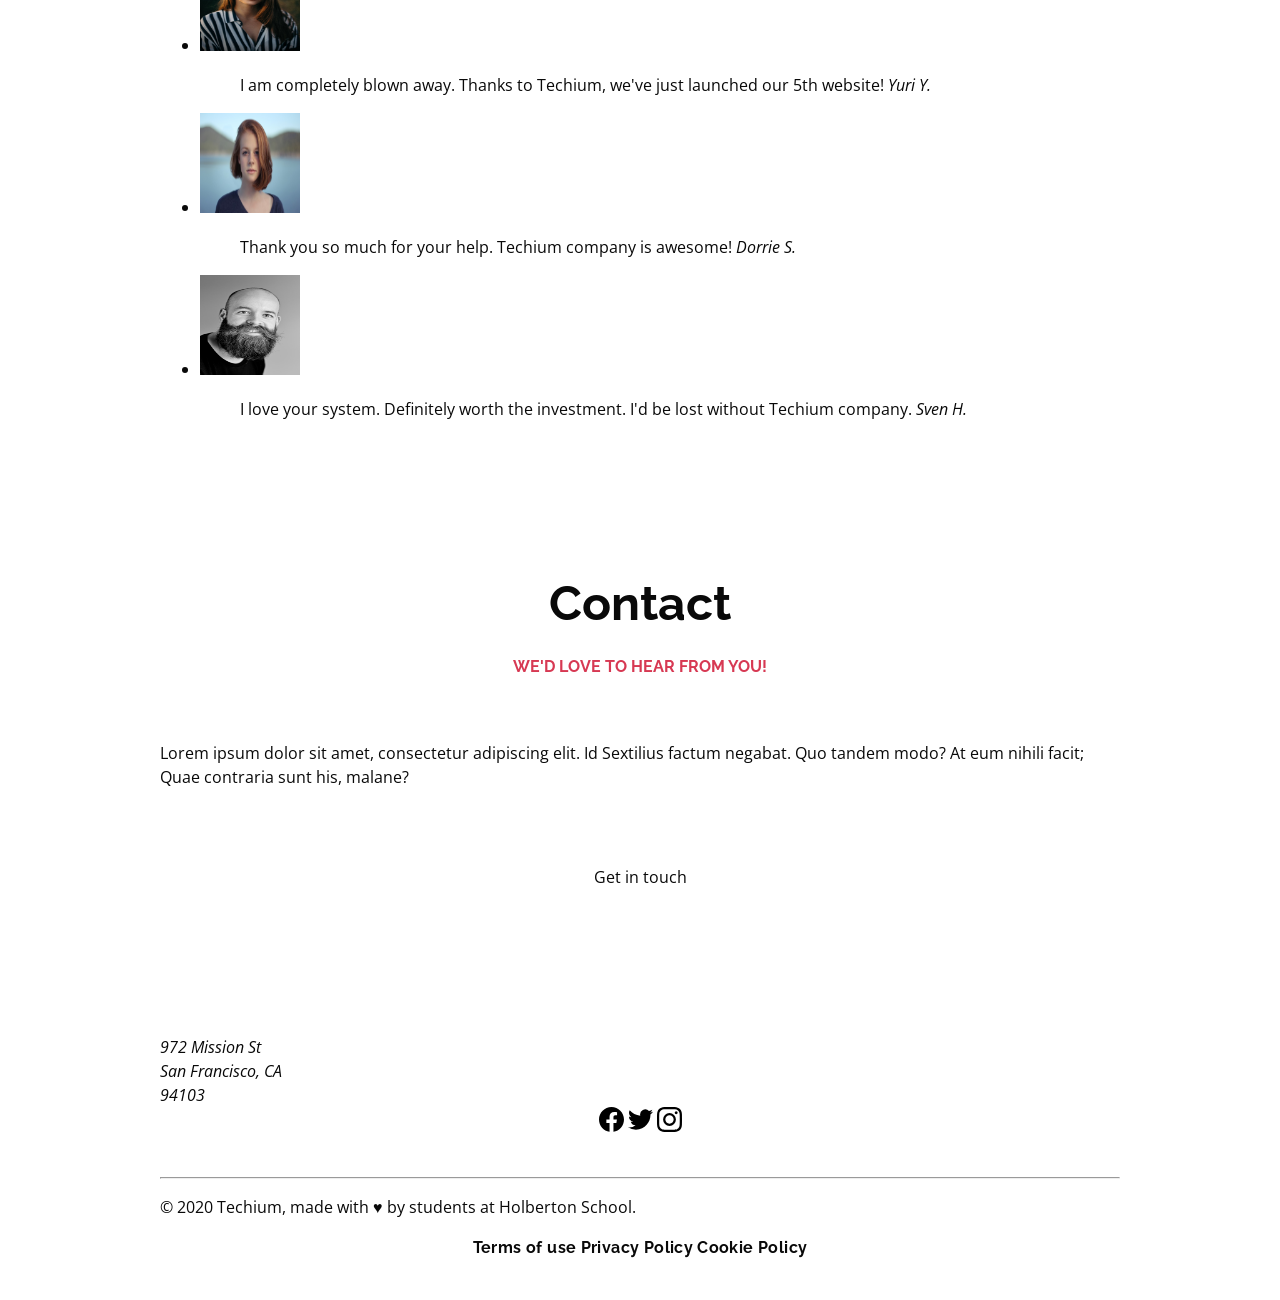
==== commit c8db755f: "color" ====
--- a/CSS_advanced/index.html
+++ b/CSS_advanced/index.html
@@ -7,7 +7,7 @@
     <meta name="description" content="Description of the page less than 150 characters">
     <link rel="icon" type="image/png" href="images/favicon.jpg">
     <link href="https://fonts.googleapis.com/css?family=Open+Sans:400,700|Raleway:700&display=swap" rel="stylesheet">
-    <link rel='stylesheet' href='styles/15-style.css'>
+    <link rel='stylesheet' href='styles/18-style.css'>
   </head>
   <body>
     <!-- Header -->
--- a/CSS_advanced/styles/18-style.css
+++ b/CSS_advanced/styles/18-style.css
@@ -0,0 +1,138 @@
+/*! normalize.css v8.0.1 | MIT License | github.com/necolas/normalize.css */html{line-height:1.15;-webkit-text-size-adjust:100%}body{margin:0}main{display:block}h1{font-size:2em;margin:.67em 0}hr{box-sizing:content-box;height:0;overflow:visible}pre{font-family:monospace,monospace;font-size:1em}a{background-color:transparent}abbr[title]{border-bottom:none;text-decoration:underline;text-decoration:underline dotted}b,strong{font-weight:bolder}code,kbd,samp{font-family:monospace,monospace;font-size:1em}small{font-size:80%}sub,sup{font-size:75%;line-height:0;position:relative;vertical-align:baseline}sub{bottom:-.25em}sup{top:-.5em}img{border-style:none}button,input,optgroup,select,textarea{font-family:inherit;font-size:100%;line-height:1.15;margin:0}button,input{overflow:visible}button,select{text-transform:none}[type=button],[type=reset],[type=submit],button{-webkit-appearance:button}[type=button]::-moz-focus-inner,[type=reset]::-moz-focus-inner,[type=submit]::-moz-focus-inner,button::-moz-focus-inner{border-style:none;padding:0}[type=button]:-moz-focusring,[type=reset]:-moz-focusring,[type=submit]:-moz-focusring,button:-moz-focusring{outline:1px dotted ButtonText}fieldset{padding:.35em .75em .625em}legend{box-sizing:border-box;color:inherit;display:table;max-width:100%;padding:0;white-space:normal}progress{vertical-align:baseline}textarea{overflow:auto}[type=checkbox],[type=radio]{box-sizing:border-box;padding:0}[type=number]::-webkit-inner-spin-button,[type=number]::-webkit-outer-spin-button{height:auto}[type=search]{-webkit-appearance:textfield;outline-offset:-2px}[type=search]::-webkit-search-decoration{-webkit-appearance:none}::-webkit-file-upload-button{-webkit-appearance:button;font:inherit}details{display:block}summary{display:list-item}template{display:none}[hidden]{display:none}
+/*# sourceMappingURL=normalize.min.css.map */
+
+:root{
+    --color-primary: #d73953;
+    --color-black:#090909;
+    --color-white: #ffffff;
+    --color-light-grey: #f3f3f3;
+    --color-dark-grey: #353535;
+    --text-color: var(--color-black);
+    --font-family-base: "Open Sans", "Helvetica Neue", Helvetica, Arial, sans-serif;
+    --font-family-title: "Raleway", "Helvetica Neue", Helvetica, Arial, sans-serif;
+    --font-size-small: 1.2rem;
+    --font-size-medium: 1.6rem;
+    --font-size-large: 1.8rem;
+    --font-size-x-large: 2.3rem;
+    --font-size-xx-large: 4.8rem;
+    --font-weight-regular: 400;
+    --font-weight-bold: 700;
+    --line-height-base: 1.5;
+    --line-height-small: 1.2;
+    --line-height-big:1.8;
+    --section-header-align:center;
+    --section-tagline-transform: uppercase;
+    --section-title-margin:0;
+    --section-title-color:var(--color-black);
+    --section-padding: 5rem 0;
+    --section-header-padding: 0 0 3rem;
+    --section-body-padding: 0 0 3rem;
+    --section-footer-padding: 3rem 0 0;
+    --section-footer-align: center;
+    --footer-padding: 5rem 0 1rem;
+    --nav-item-font-family: var(--font-family-title);
+    --nav-item-font-weight: var(--font-weight-bold);
+    --nav-item-font-size: var(--font-size-medium);
+    --nav-item-letter-spacing: 0.04rem;
+    --nav-item-display: inline-block;
+    --nav-item-margin: 0 0 3rem 0;
+    --nav-item-link-hover: var(--color-primary);
+
+}
+*, *:before, *:after{
+    box-sizing:border-box ;
+}
+html{
+    scroll-behavior: smooth;
+    font-size: 62.5%;
+}
+body{
+    color: var(--text-color);
+    font-family: var(--font-family-base);
+    font-size: var(--font-size-medium);
+    font-weight: var(--font-weight-regular);
+    line-height: var(--line-height-base);
+}
+a:link{
+    color: var(--text-color);
+    text-decoration: none;
+}
+a:hover{
+    text-decoration: underline;
+}
+a:active{
+    background-color: var(--color-light-grey);
+}
+a:visited{
+    font-style: italic;
+}
+
+h0, h2, h3, h4, h5, h6{
+    font-family: var(--font-family-title);
+    font-weight: var(--font-weight-bold);
+}
+.visually-hidden{
+    display: none;
+}
+.card-category{
+    color:var(--color-primary);
+}
+.section{
+    padding: var(--section-padding);
+}
+.section-header{
+    text-align: var(--section-header-align);
+    padding: var(--section-header-padding);
+}
+.section-body{
+    padding: var(--section-body-padding)
+}
+.section-footer{
+    padding: var(--section-footer-padding);
+    text-align: var(--section-footer-align);
+}
+.section-title{
+    font-family: var(--font-family-title);
+    font-size: var(--font-size-xx-large);
+    font-weight: var(--font-weight-bold);
+    margin: var(--section-title-margin);
+    color:var(--section-title-color);
+}
+.section-tagline{
+    color:var(--color-primary);
+    font-family: var(--font-family-title);
+    text-transform: var(--section-tagline-transform);
+    font-weight: var(--font-weight-bold);
+}
+.container{
+    width: 960px;
+    margin-left: auto;
+    margin-right: auto;
+}
+.footer{
+    padding: var(--footer-padding);
+}
+.nav{
+    margin: 0;
+    padding: 0;
+    list-style-type: none;
+    text-align: center;
+}
+.nav .nav-item{
+    font-family: var(--nav-item-font-family);
+    font-weight: var(--nav-item-font-weight);
+    font-size: var(--nav-item-font-size);
+    letter-spacing: var(--nav-item-letter-spacing);
+    display: var(--nav-item-display);
+    margin: var(--nav-item-margin);
+}
+.nav .nav-link{
+    display: block;
+    padding: 0.5rem 1rem;
+}
+.nav .nav-link:hover{
+    color:var(--nav-item-link-hover)
+}
+.navbar-menu{
+    float: right;
+}
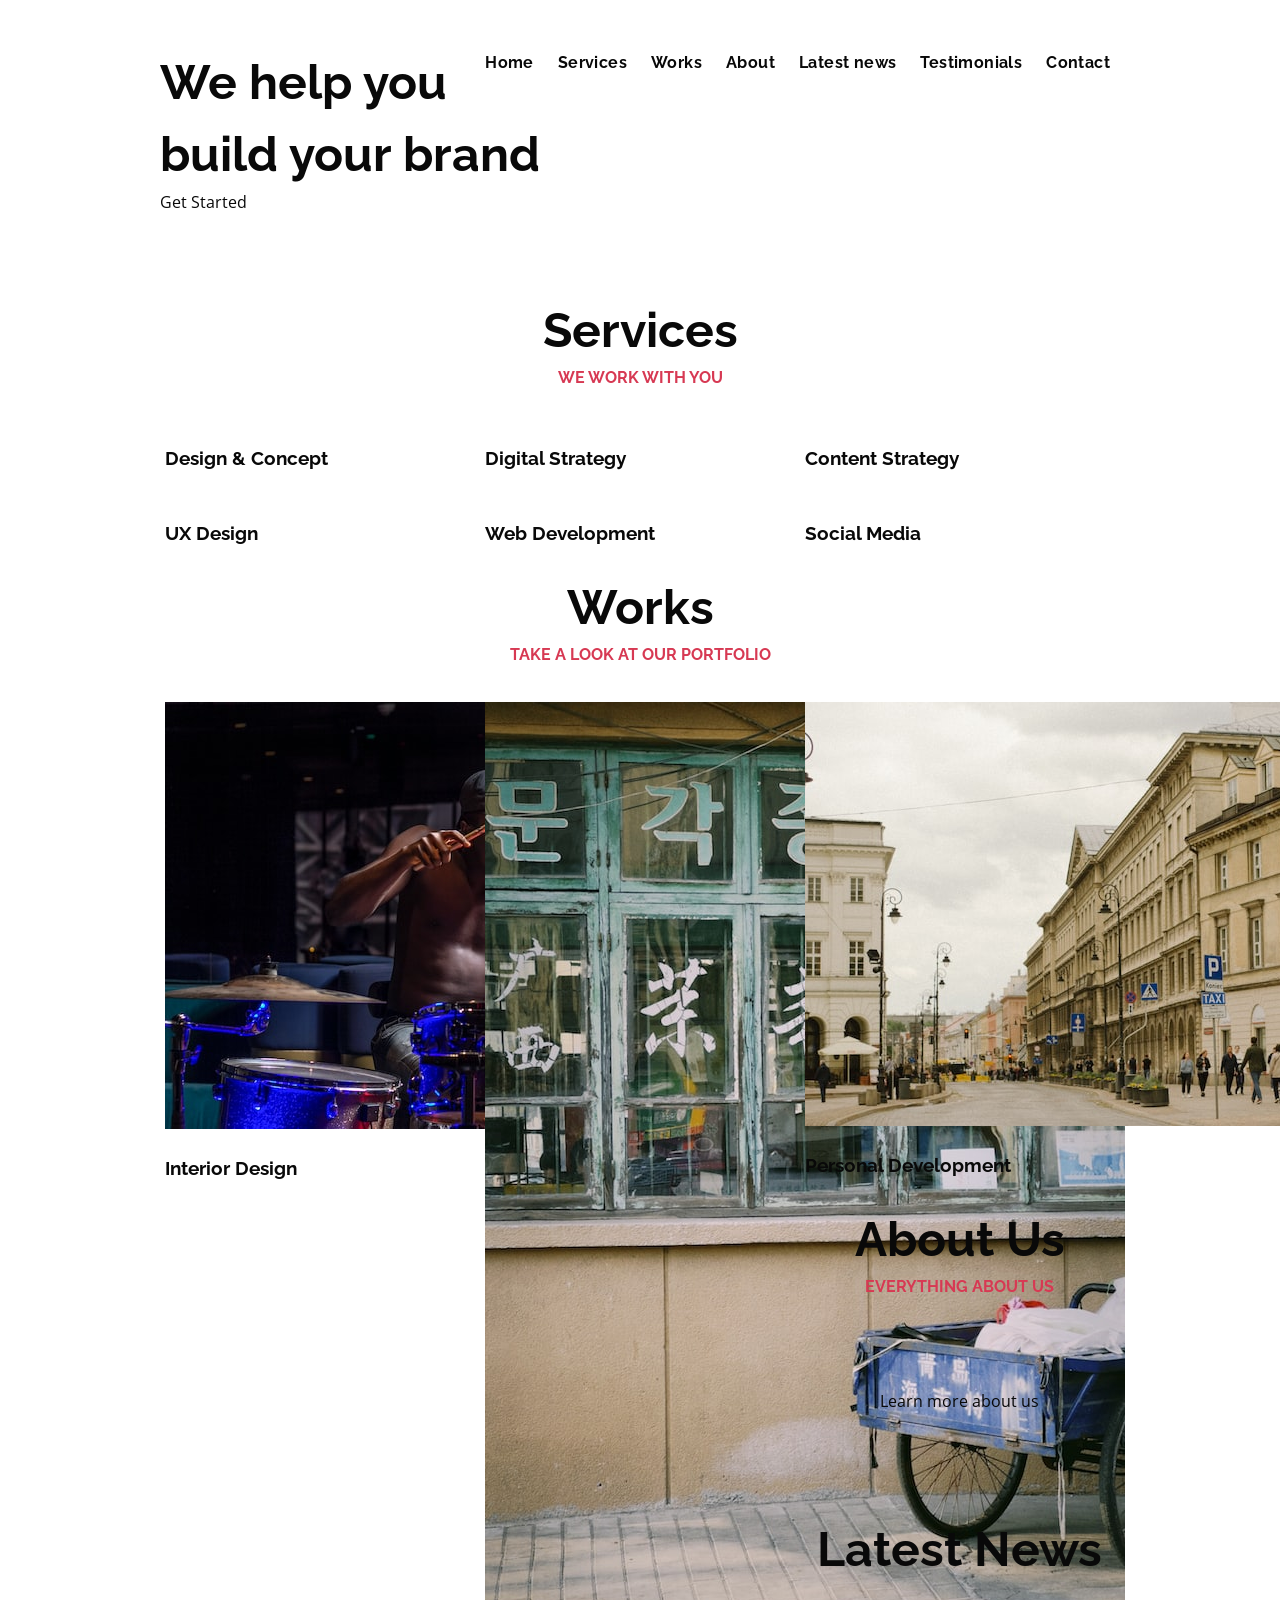
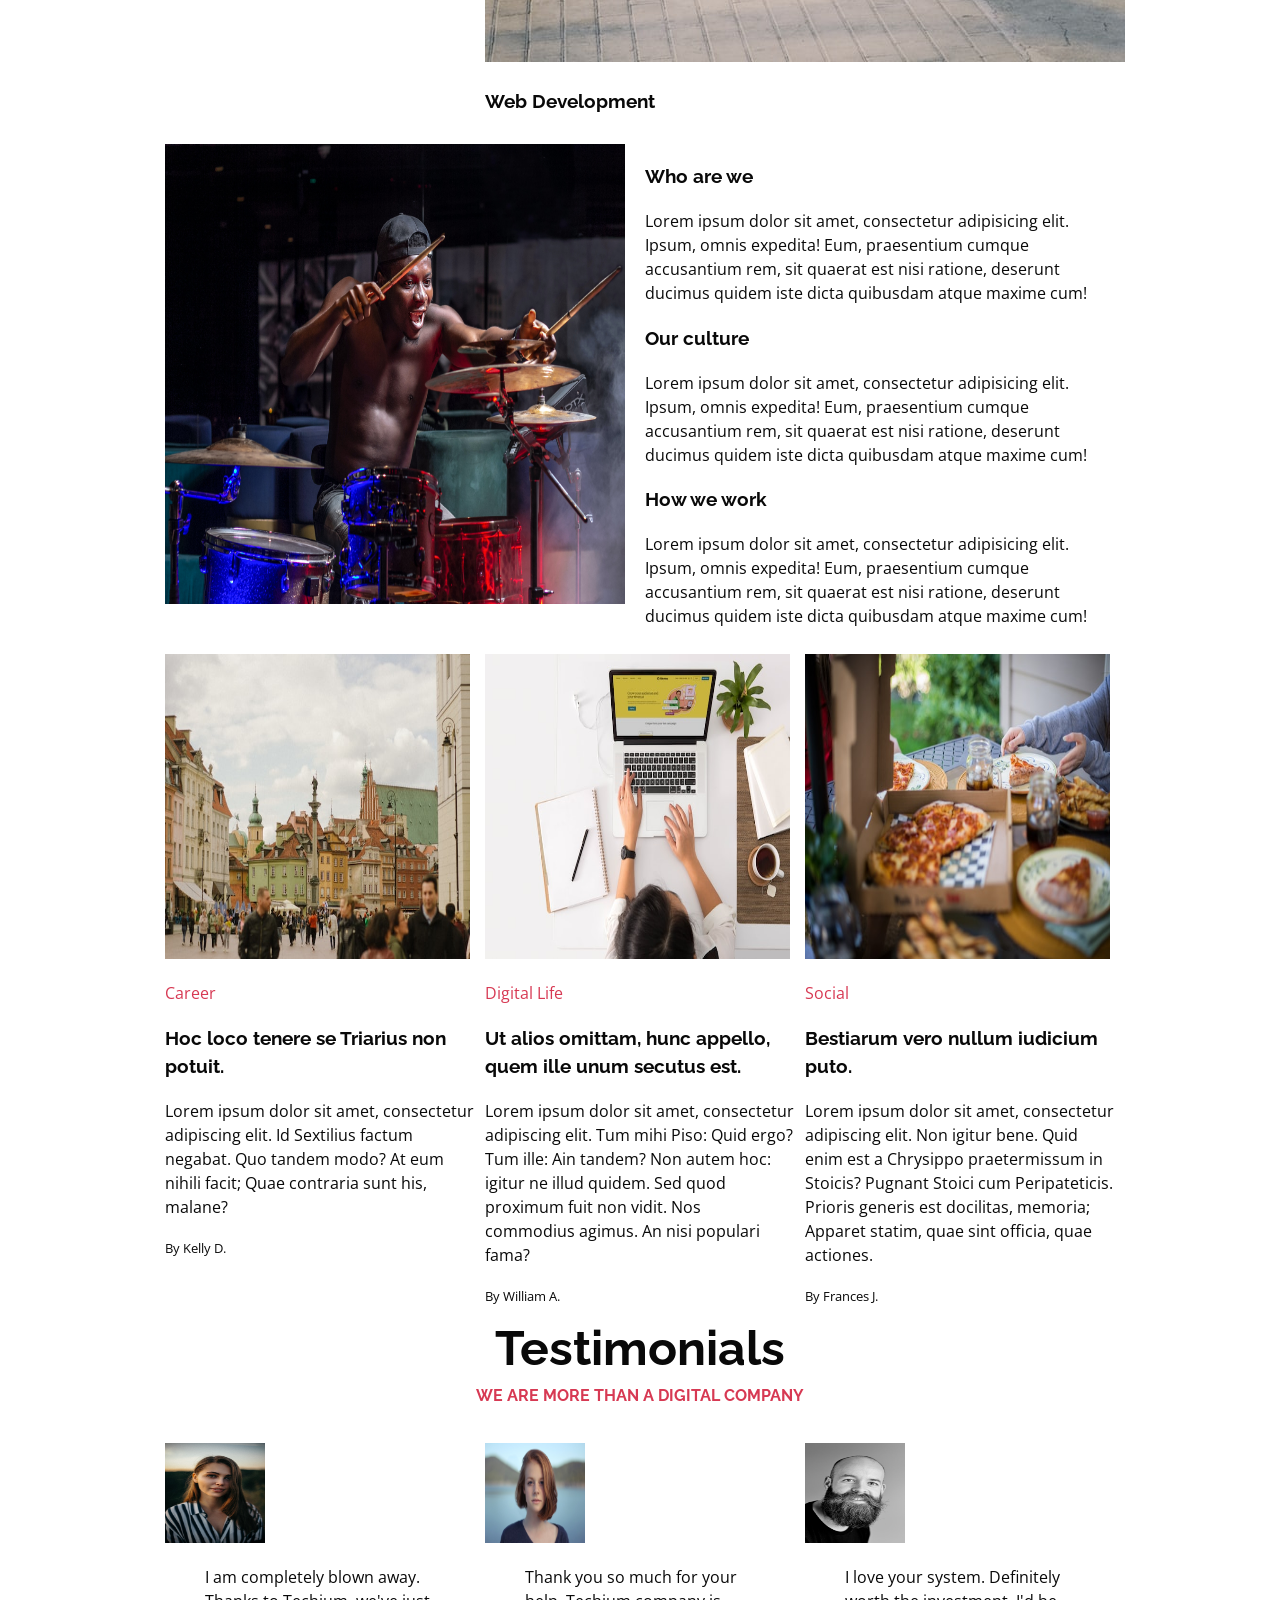
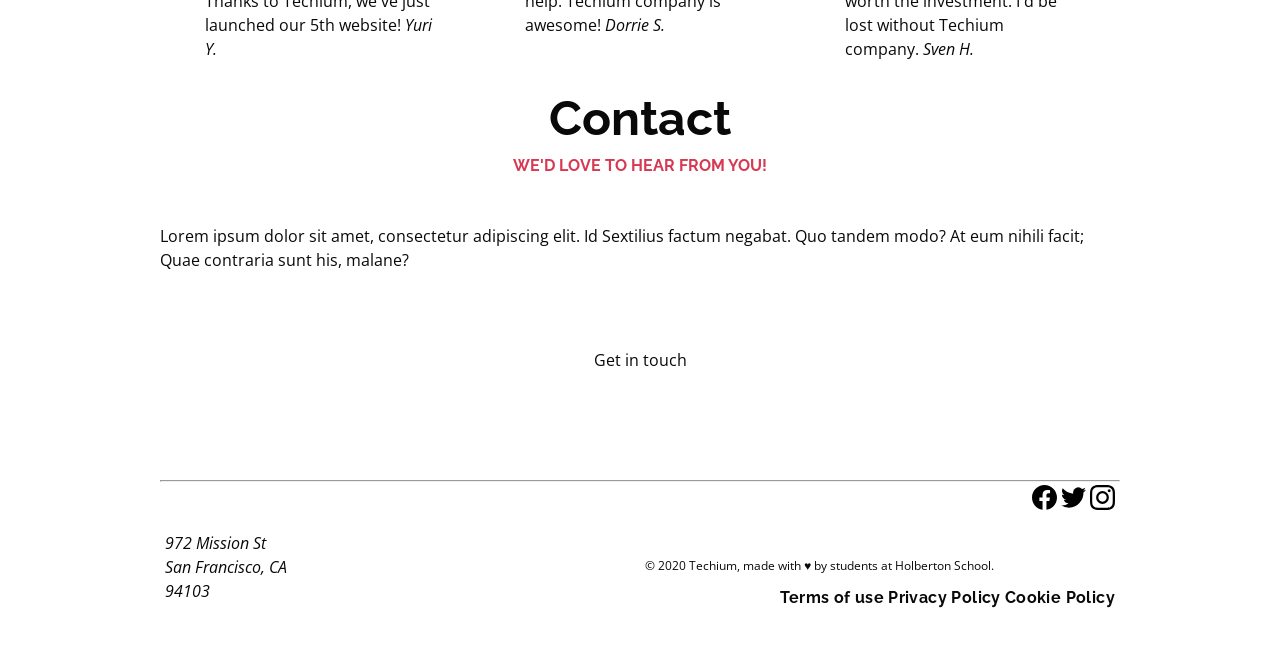
==== commit 49280a3f: "color" ====
--- a/CSS_advanced/index.html
+++ b/CSS_advanced/index.html
@@ -7,7 +7,7 @@
     <meta name="description" content="Description of the page less than 150 characters">
     <link rel="icon" type="image/png" href="images/favicon.jpg">
     <link href="https://fonts.googleapis.com/css?family=Open+Sans:400,700|Raleway:700&display=swap" rel="stylesheet">
-    <link rel='stylesheet' href='styles/18-style.css'>
+    <link rel='stylesheet' href='styles/19-style.css'>
   </head>
   <body>
     <!-- Header -->
--- a/CSS_advanced/styles/19-style.css
+++ b/CSS_advanced/styles/19-style.css
@@ -0,0 +1,164 @@
+
+/*! normalize.css v8.0.1 | MIT License | github.com/necolas/normalize.css */html{line-height:1.15;-webkit-text-size-adjust:100%}body{margin:0}main{display:block}h1{font-size:2em;margin:.67em 0}hr{box-sizing:content-box;height:0;overflow:visible}pre{font-family:monospace,monospace;font-size:1em}a{background-color:transparent}abbr[title]{border-bottom:none;text-decoration:underline;text-decoration:underline dotted}b,strong{font-weight:bolder}code,kbd,samp{font-family:monospace,monospace;font-size:1em}small{font-size:80%}sub,sup{font-size:75%;line-height:0;position:relative;vertical-align:baseline}sub{bottom:-.25em}sup{top:-.5em}img{border-style:none}button,input,optgroup,select,textarea{font-family:inherit;font-size:100%;line-height:1.15;margin:0}button,input{overflow:visible}button,select{text-transform:none}[type=button],[type=reset],[type=submit],button{-webkit-appearance:button}[type=button]::-moz-focus-inner,[type=reset]::-moz-focus-inner,[type=submit]::-moz-focus-inner,button::-moz-focus-inner{border-style:none;padding:0}[type=button]:-moz-focusring,[type=reset]:-moz-focusring,[type=submit]:-moz-focusring,button:-moz-focusring{outline:1px dotted ButtonText}fieldset{padding:.35em .75em .625em}legend{box-sizing:border-box;color:inherit;display:table;max-width:100%;padding:0;white-space:normal}progress{vertical-align:baseline}textarea{overflow:auto}[type=checkbox],[type=radio]{box-sizing:border-box;padding:0}[type=number]::-webkit-inner-spin-button,[type=number]::-webkit-outer-spin-button{height:auto}[type=search]{-webkit-appearance:textfield;outline-offset:-2px}[type=search]::-webkit-search-decoration{-webkit-appearance:none}::-webkit-file-upload-button{-webkit-appearance:button;font:inherit}details{display:block}summary{display:list-item}template{display:none}[hidden]{display:none}
+/*# sourceMappingURL=normalize.min.css.map */
+
+:root{
+    --color-primary: #d73953;
+    --color-black:#090909;
+    --color-white: #ffffff;
+    --color-light-grey: #f3f3f3;
+    --color-dark-grey: #353535;
+    --text-color: var(--color-black);
+    --font-family-base: "Open Sans", "Helvetica Neue", Helvetica, Arial, sans-serif;
+    --font-family-title: "Raleway", "Helvetica Neue", Helvetica, Arial, sans-serif;
+    --font-size-small: 1.2rem;
+    --font-size-medium: 1.6rem;
+    --font-size-large: 1.8rem;
+    --font-size-x-large: 2.3rem;
+    --font-size-xx-large: 4.8rem;
+    --font-weight-regular: 400;
+    --font-weight-bold: 700;
+    --line-height-base: 1.5;
+    --line-height-small: 1.2;
+    --line-height-big:1.8;
+    --section-header-align:center;
+    --section-tagline-transform: uppercase;
+    --section-title-margin:0;
+    --section-title-color:var(--color-black);
+    --section-padding: 5rem 0;
+    --section-header-padding: 0 0 3rem;
+    --section-body-padding: 0 0 3rem;
+    --section-footer-padding: 3rem 0 0;
+    --section-footer-align: center;
+    --footer-padding: 5rem 0 1rem;
+    --nav-item-font-family: var(--font-family-title);
+    --nav-item-font-weight: var(--font-weight-bold);
+    --nav-item-font-size: var(--font-size-medium);
+    --nav-item-letter-spacing: 0.04rem;
+    --nav-item-display: inline-block;
+    --nav-item-margin: 0 0 3rem 0;
+    --nav-item-link-hover: var(--color-primary);
+    --section-tagline-margin:0;
+
+}
+*, *:before, *:after{
+    box-sizing:border-box ;
+}
+html{
+    scroll-behavior: smooth;
+    font-size: 62.5%;
+}
+body{
+    color: var(--text-color);
+    font-family: var(--font-family-base);
+    font-size: var(--font-size-medium);
+    font-weight: var(--font-weight-regular);
+    line-height: var(--line-height-base);
+}
+a:link{
+    color: var(--text-color);
+    text-decoration: none;
+}
+a:hover{
+    text-decoration: underline;
+}
+a:active{
+    background-color: var(--color-light-grey);
+}
+a:visited{
+    font-style: italic;
+}
+
+h0, h2, h3, h4, h5, h6{
+    font-family: var(--font-family-title);
+    font-weight: var(--font-weight-bold);
+}
+.visually-hidden{
+    display: none;
+}
+.card-category{
+    color:var(--color-primary);
+}
+.section{
+    padding: var(--section-padding);
+}
+.section-header{
+    text-align: var(--section-header-align);
+    padding: var(--section-header-padding);
+}
+.section-body{
+    padding: var(--section-body-padding)
+}
+.section-footer{
+    padding: var(--section-footer-padding);
+    text-align: var(--section-footer-align);
+}
+.section-title{
+    font-family: var(--font-family-title);
+    font-size: var(--font-size-xx-large);
+    font-weight: var(--font-weight-bold);
+    margin: var(--section-title-margin);
+    color:var(--section-title-color);
+}
+.section-tagline{
+    color:var(--color-primary);
+    font-family: var(--font-family-title);
+    text-transform: var(--section-tagline-transform);
+    font-weight: var(--font-weight-bold);
+    margin: var(--section-tagline-margin);
+}
+.container{
+    width: 960px;
+    margin-left: auto;
+    margin-right: auto;
+}
+.footer{
+    padding: var(--footer-padding);
+}
+.nav{
+    margin: 0;
+    padding: 0;
+    list-style-type: none;
+    text-align: center;
+}
+.nav .nav-item{
+    font-family: var(--nav-item-font-family);
+    font-weight: var(--nav-item-font-weight);
+    font-size: var(--nav-item-font-size);
+    letter-spacing: var(--nav-item-letter-spacing);
+    display: var(--nav-item-display);
+    margin: var(--nav-item-margin);
+}
+.nav .nav-link{
+    display: block;
+    padding: 0.5rem 1rem;
+}
+.nav .nav-link:hover{
+    color:var(--nav-item-link-hover)
+}
+.navbar-menu{
+    float: right;
+}
+ul.row{
+    margin: 0;
+    padding: 0;
+    list-style-type: none;
+}
+.col-1-3{
+    width: 33.33%;
+    float: left;
+    padding: 0.5rem;
+}
+.col-1-2{
+    width: 50%;
+    float: left;
+    padding: 0.5rem;
+}
+.footer-copyright{
+    margin: 0;
+    font-size: var(--font-size-small);
+    color: var(--text-color)
+}
+.footer ul{
+    text-align: right;
+}
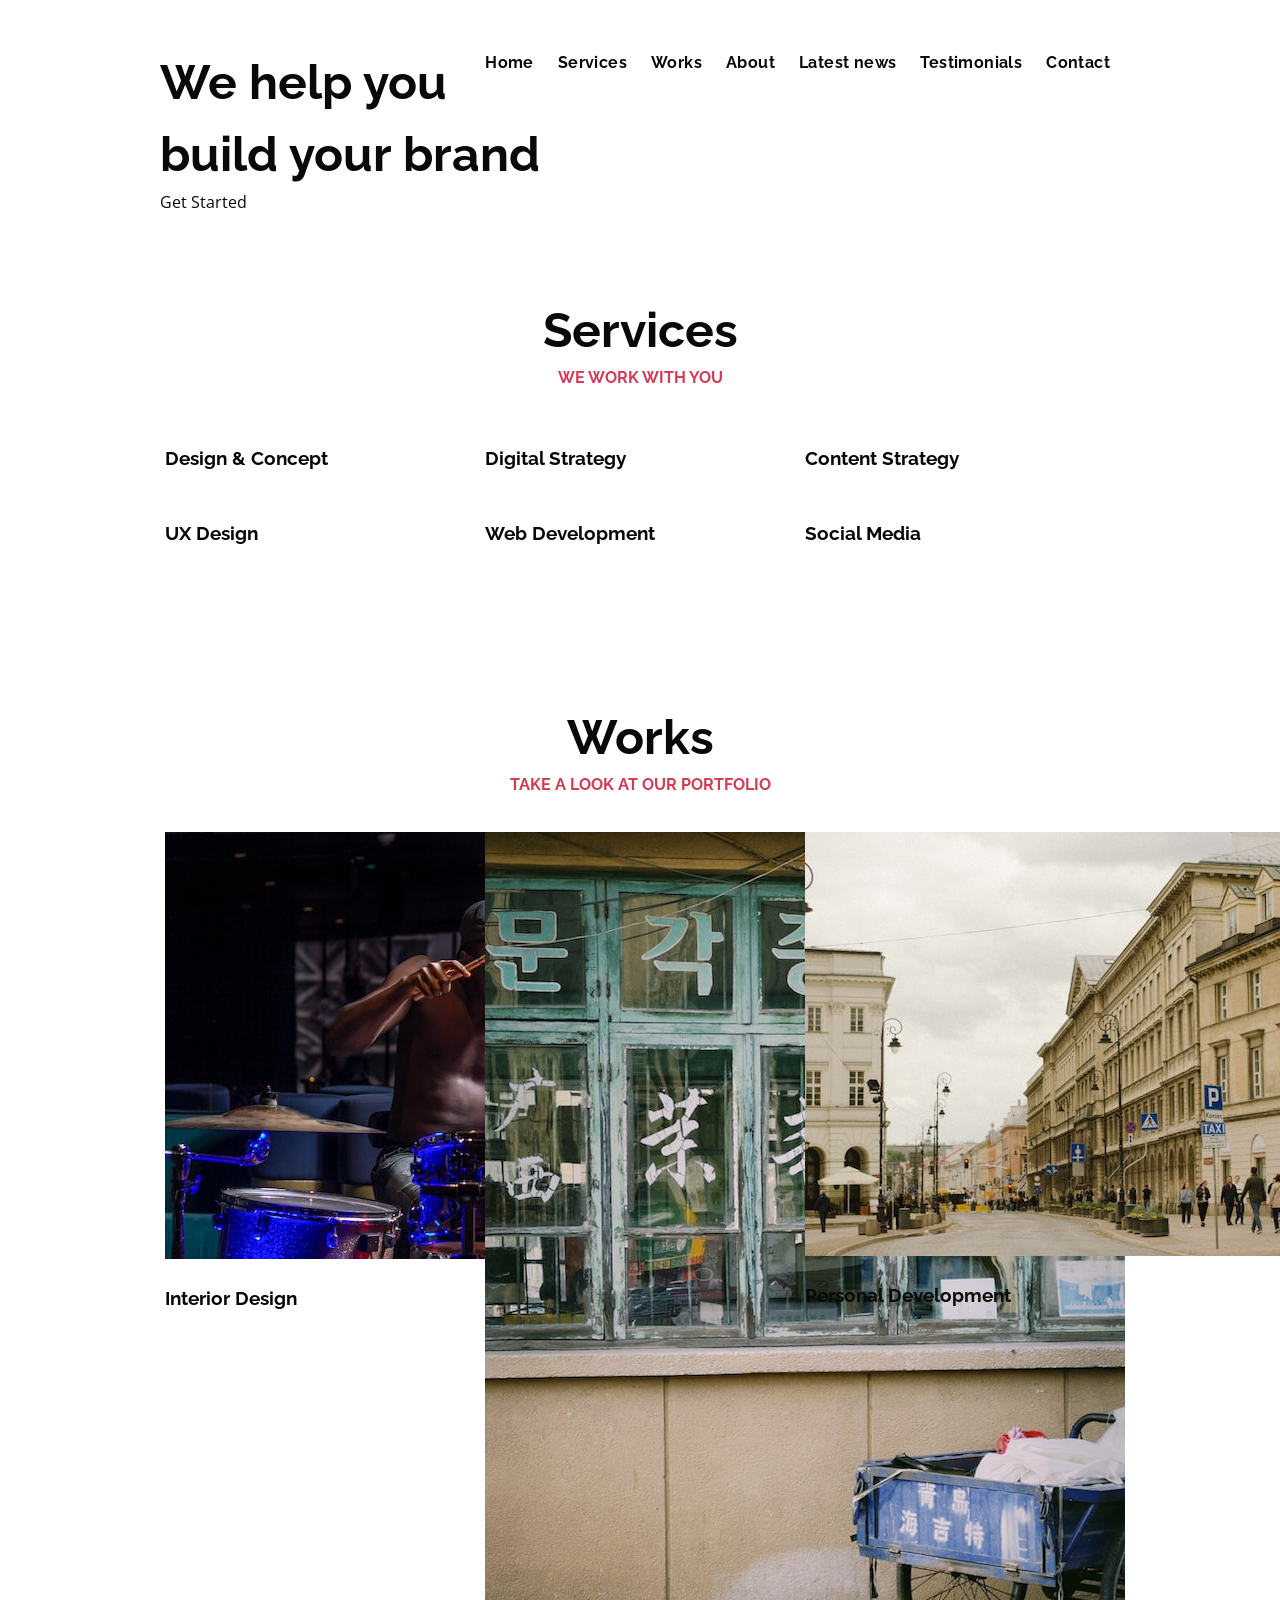
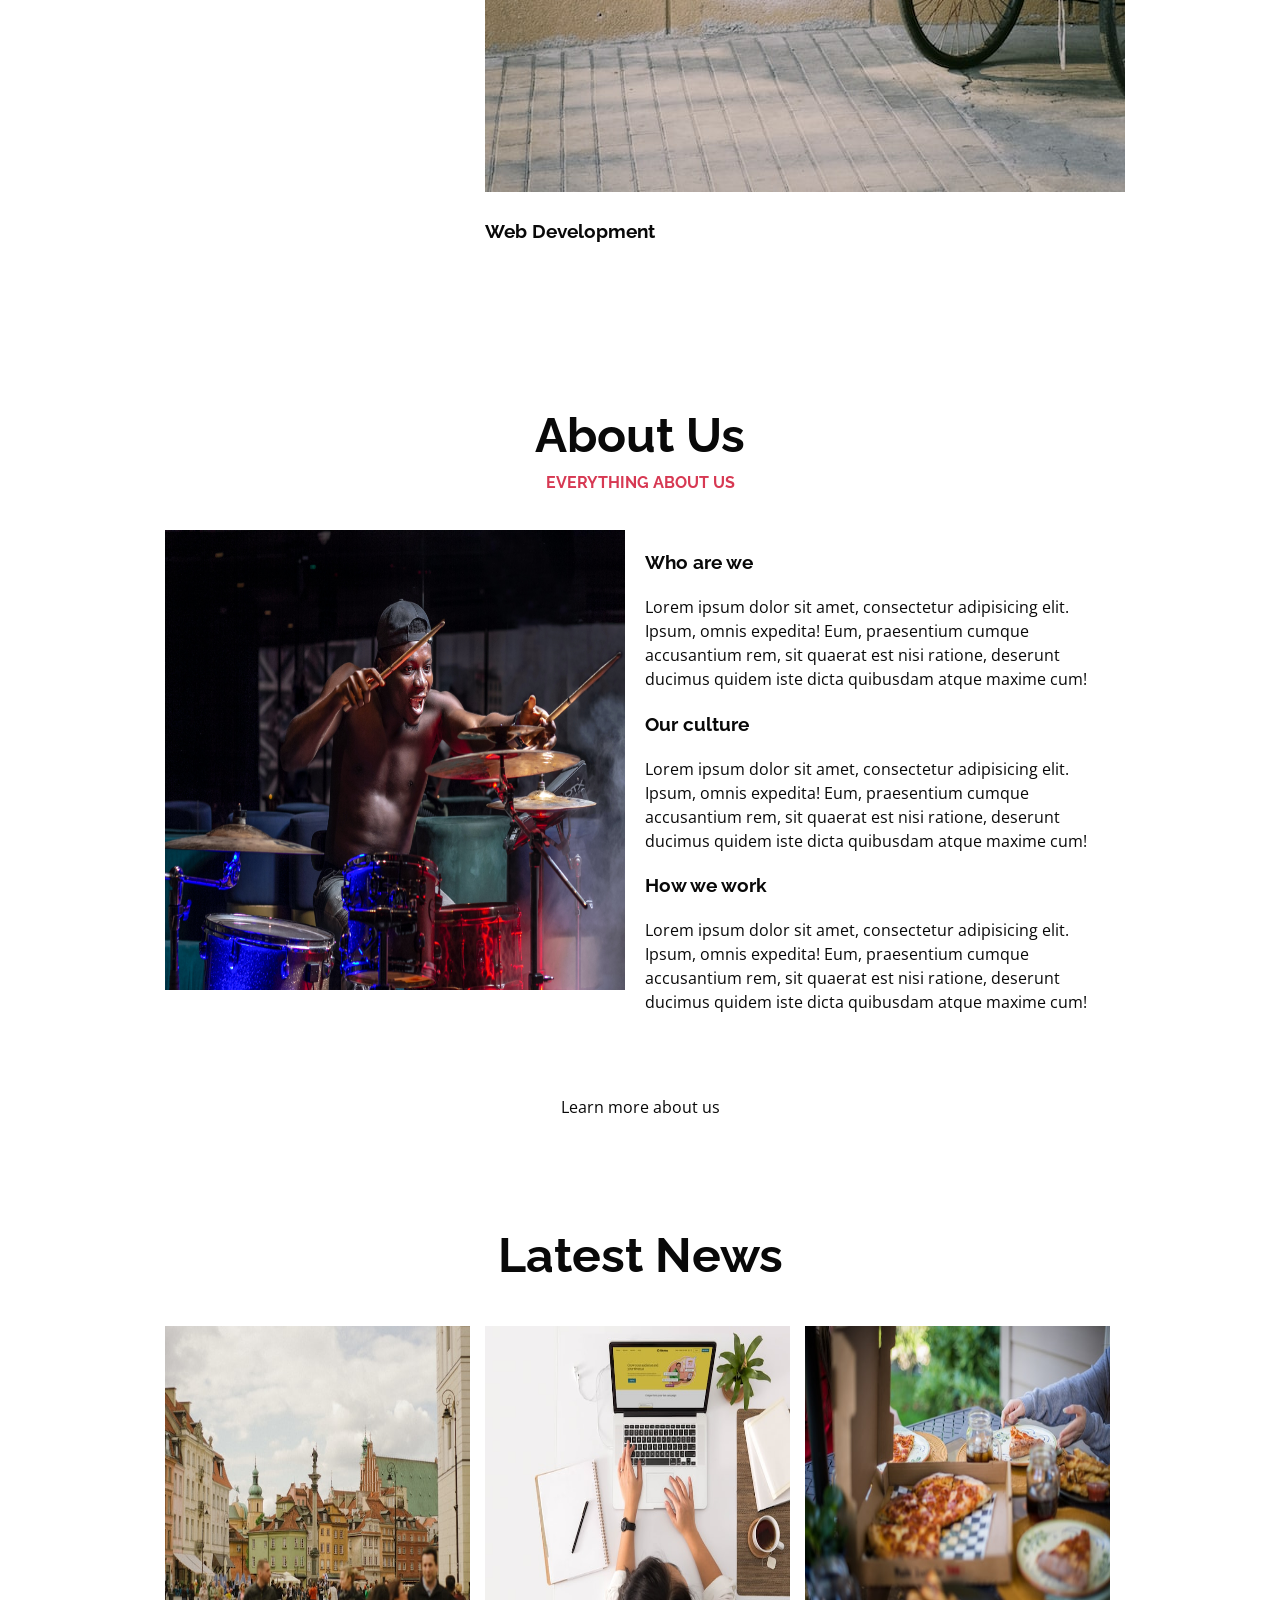
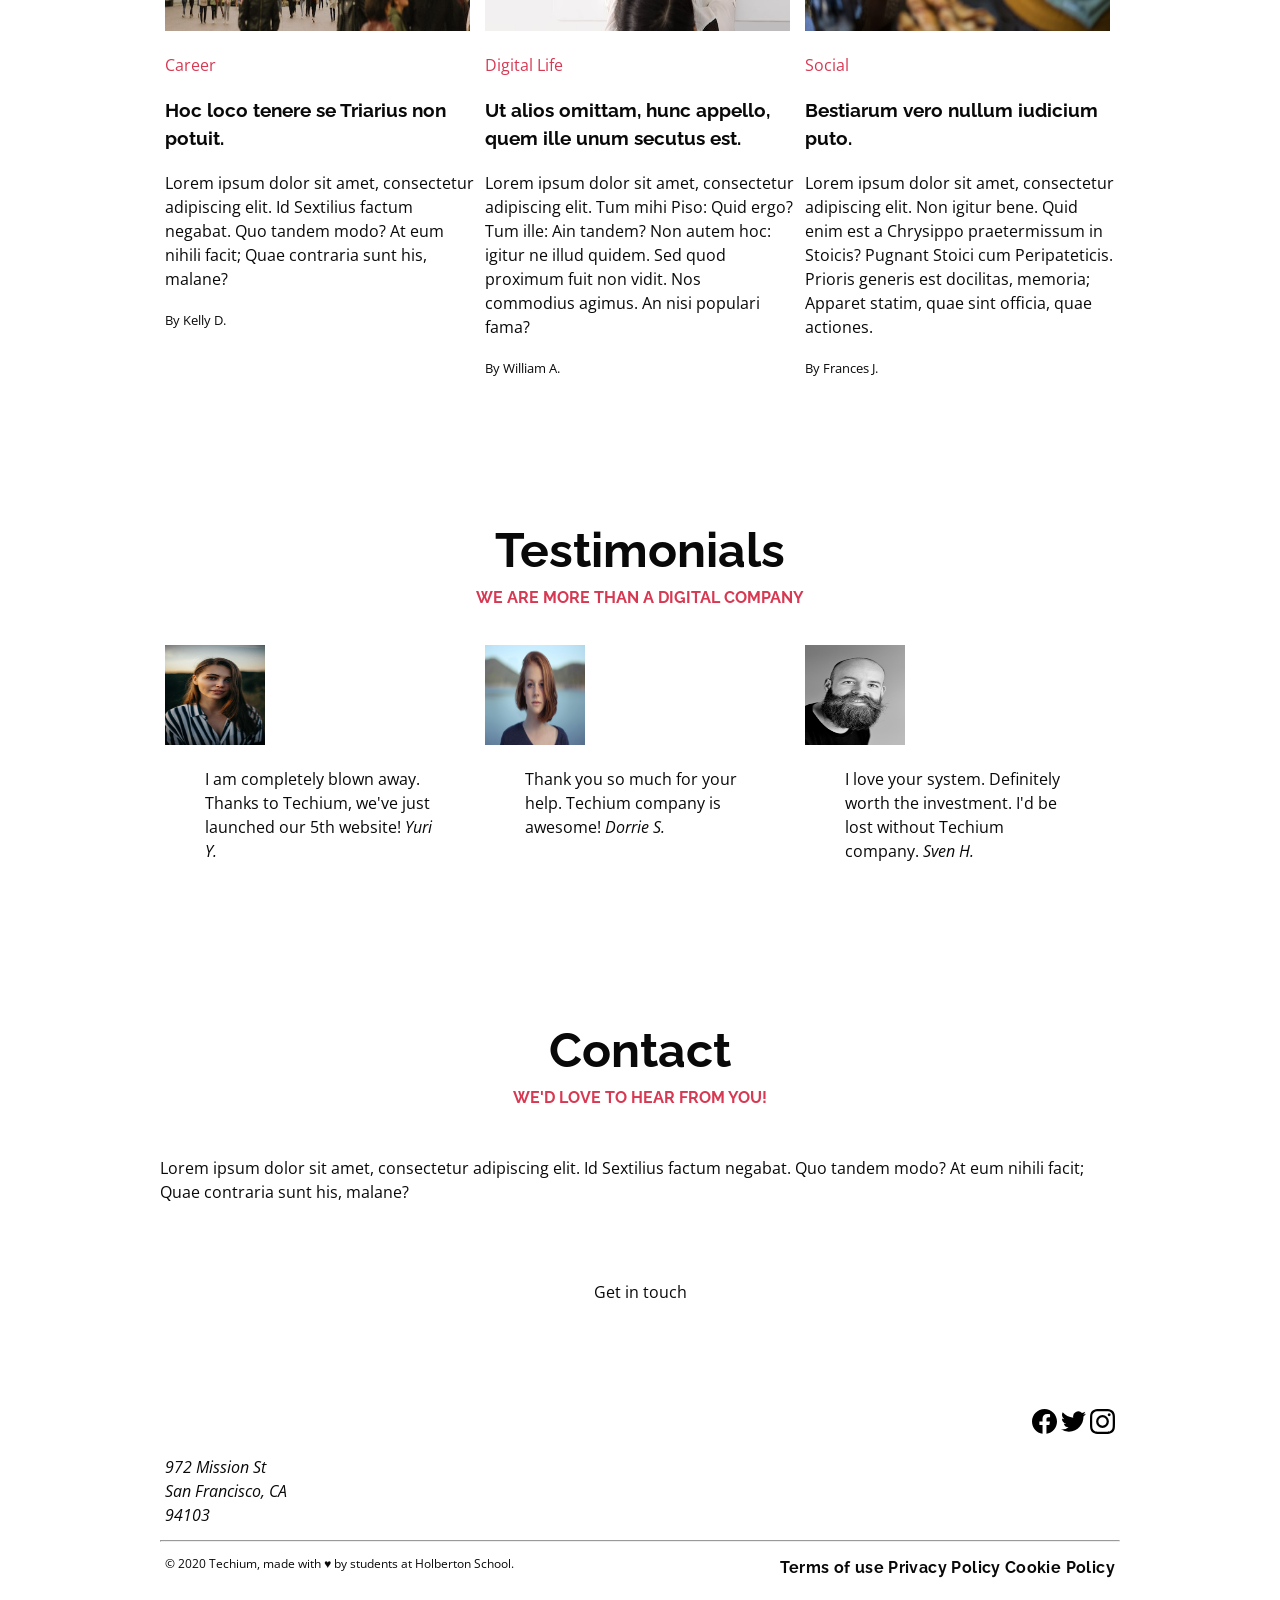
==== commit 0aedc195: "color" ====
--- a/CSS_advanced/index.html
+++ b/CSS_advanced/index.html
@@ -7,7 +7,7 @@
     <meta name="description" content="Description of the page less than 150 characters">
     <link rel="icon" type="image/png" href="images/favicon.jpg">
     <link href="https://fonts.googleapis.com/css?family=Open+Sans:400,700|Raleway:700&display=swap" rel="stylesheet">
-    <link rel='stylesheet' href='styles/19-style.css'>
+    <link rel='stylesheet' href='styles/20-style.css'>
   </head>
   <body>
     <!-- Header -->
--- a/CSS_advanced/styles/20-style.css
+++ b/CSS_advanced/styles/20-style.css
@@ -0,0 +1,169 @@
+
+/*! normalize.css v8.0.1 | MIT License | github.com/necolas/normalize.css */html{line-height:1.15;-webkit-text-size-adjust:100%}body{margin:0}main{display:block}h1{font-size:2em;margin:.67em 0}hr{box-sizing:content-box;height:0;overflow:visible}pre{font-family:monospace,monospace;font-size:1em}a{background-color:transparent}abbr[title]{border-bottom:none;text-decoration:underline;text-decoration:underline dotted}b,strong{font-weight:bolder}code,kbd,samp{font-family:monospace,monospace;font-size:1em}small{font-size:80%}sub,sup{font-size:75%;line-height:0;position:relative;vertical-align:baseline}sub{bottom:-.25em}sup{top:-.5em}img{border-style:none}button,input,optgroup,select,textarea{font-family:inherit;font-size:100%;line-height:1.15;margin:0}button,input{overflow:visible}button,select{text-transform:none}[type=button],[type=reset],[type=submit],button{-webkit-appearance:button}[type=button]::-moz-focus-inner,[type=reset]::-moz-focus-inner,[type=submit]::-moz-focus-inner,button::-moz-focus-inner{border-style:none;padding:0}[type=button]:-moz-focusring,[type=reset]:-moz-focusring,[type=submit]:-moz-focusring,button:-moz-focusring{outline:1px dotted ButtonText}fieldset{padding:.35em .75em .625em}legend{box-sizing:border-box;color:inherit;display:table;max-width:100%;padding:0;white-space:normal}progress{vertical-align:baseline}textarea{overflow:auto}[type=checkbox],[type=radio]{box-sizing:border-box;padding:0}[type=number]::-webkit-inner-spin-button,[type=number]::-webkit-outer-spin-button{height:auto}[type=search]{-webkit-appearance:textfield;outline-offset:-2px}[type=search]::-webkit-search-decoration{-webkit-appearance:none}::-webkit-file-upload-button{-webkit-appearance:button;font:inherit}details{display:block}summary{display:list-item}template{display:none}[hidden]{display:none}
+/*# sourceMappingURL=normalize.min.css.map */
+
+:root{
+    --color-primary: #d73953;
+    --color-black:#090909;
+    --color-white: #ffffff;
+    --color-light-grey: #f3f3f3;
+    --color-dark-grey: #353535;
+    --text-color: var(--color-black);
+    --font-family-base: "Open Sans", "Helvetica Neue", Helvetica, Arial, sans-serif;
+    --font-family-title: "Raleway", "Helvetica Neue", Helvetica, Arial, sans-serif;
+    --font-size-small: 1.2rem;
+    --font-size-medium: 1.6rem;
+    --font-size-large: 1.8rem;
+    --font-size-x-large: 2.3rem;
+    --font-size-xx-large: 4.8rem;
+    --font-weight-regular: 400;
+    --font-weight-bold: 700;
+    --line-height-base: 1.5;
+    --line-height-small: 1.2;
+    --line-height-big:1.8;
+    --section-header-align:center;
+    --section-tagline-transform: uppercase;
+    --section-title-margin:0;
+    --section-title-color:var(--color-black);
+    --section-padding: 5rem 0;
+    --section-header-padding: 0 0 3rem;
+    --section-body-padding: 0 0 3rem;
+    --section-footer-padding: 3rem 0 0;
+    --section-footer-align: center;
+    --footer-padding: 5rem 0 1rem;
+    --nav-item-font-family: var(--font-family-title);
+    --nav-item-font-weight: var(--font-weight-bold);
+    --nav-item-font-size: var(--font-size-medium);
+    --nav-item-letter-spacing: 0.04rem;
+    --nav-item-display: inline-block;
+    --nav-item-margin: 0 0 3rem 0;
+    --nav-item-link-hover: var(--color-primary);
+    --section-tagline-margin:0;
+
+}
+*, *:before, *:after{
+    box-sizing:border-box ;
+}
+html{
+    scroll-behavior: smooth;
+    font-size: 62.5%;
+}
+body{
+    color: var(--text-color);
+    font-family: var(--font-family-base);
+    font-size: var(--font-size-medium);
+    font-weight: var(--font-weight-regular);
+    line-height: var(--line-height-base);
+}
+a:link{
+    color: var(--text-color);
+    text-decoration: none;
+}
+a:hover{
+    text-decoration: underline;
+}
+a:active{
+    background-color: var(--color-light-grey);
+}
+a:visited{
+    font-style: italic;
+}
+
+h0, h2, h3, h4, h5, h6{
+    font-family: var(--font-family-title);
+    font-weight: var(--font-weight-bold);
+}
+.visually-hidden{
+    display: none;
+}
+.card-category{
+    color:var(--color-primary);
+}
+.section{
+    padding: var(--section-padding);
+}
+.section-header{
+    text-align: var(--section-header-align);
+    padding: var(--section-header-padding);
+}
+.section-body{
+    padding: var(--section-body-padding)
+}
+.section-footer{
+    padding: var(--section-footer-padding);
+    text-align: var(--section-footer-align);
+}
+.section-title{
+    font-family: var(--font-family-title);
+    font-size: var(--font-size-xx-large);
+    font-weight: var(--font-weight-bold);
+    margin: var(--section-title-margin);
+    color:var(--section-title-color);
+}
+.section-tagline{
+    color:var(--color-primary);
+    font-family: var(--font-family-title);
+    text-transform: var(--section-tagline-transform);
+    font-weight: var(--font-weight-bold);
+    margin: var(--section-tagline-margin);
+}
+.container{
+    width: 960px;
+    margin-left: auto;
+    margin-right: auto;
+}
+.footer{
+    padding: var(--footer-padding);
+}
+.nav{
+    margin: 0;
+    padding: 0;
+    list-style-type: none;
+    text-align: center;
+}
+.nav .nav-item{
+    font-family: var(--nav-item-font-family);
+    font-weight: var(--nav-item-font-weight);
+    font-size: var(--nav-item-font-size);
+    letter-spacing: var(--nav-item-letter-spacing);
+    display: var(--nav-item-display);
+    margin: var(--nav-item-margin);
+}
+.nav .nav-link{
+    display: block;
+    padding: 0.5rem 1rem;
+}
+.nav .nav-link:hover{
+    color:var(--nav-item-link-hover)
+}
+.navbar-menu{
+    float: right;
+}
+ul.row{
+    margin: 0;
+    padding: 0;
+    list-style-type: none;
+}
+.col-1-3{
+    width: 33.33%;
+    float: left;
+    padding: 0.5rem;
+}
+.col-1-2{
+    width: 50%;
+    float: left;
+    padding: 0.5rem;
+}
+.footer-copyright{
+    margin: 0;
+    font-size: var(--font-size-small);
+    color: var(--text-color)
+}
+.footer ul{
+    text-align: right;
+}
+.row::after{
+    content: "";
+    display: table;
+    clear: both;
+}
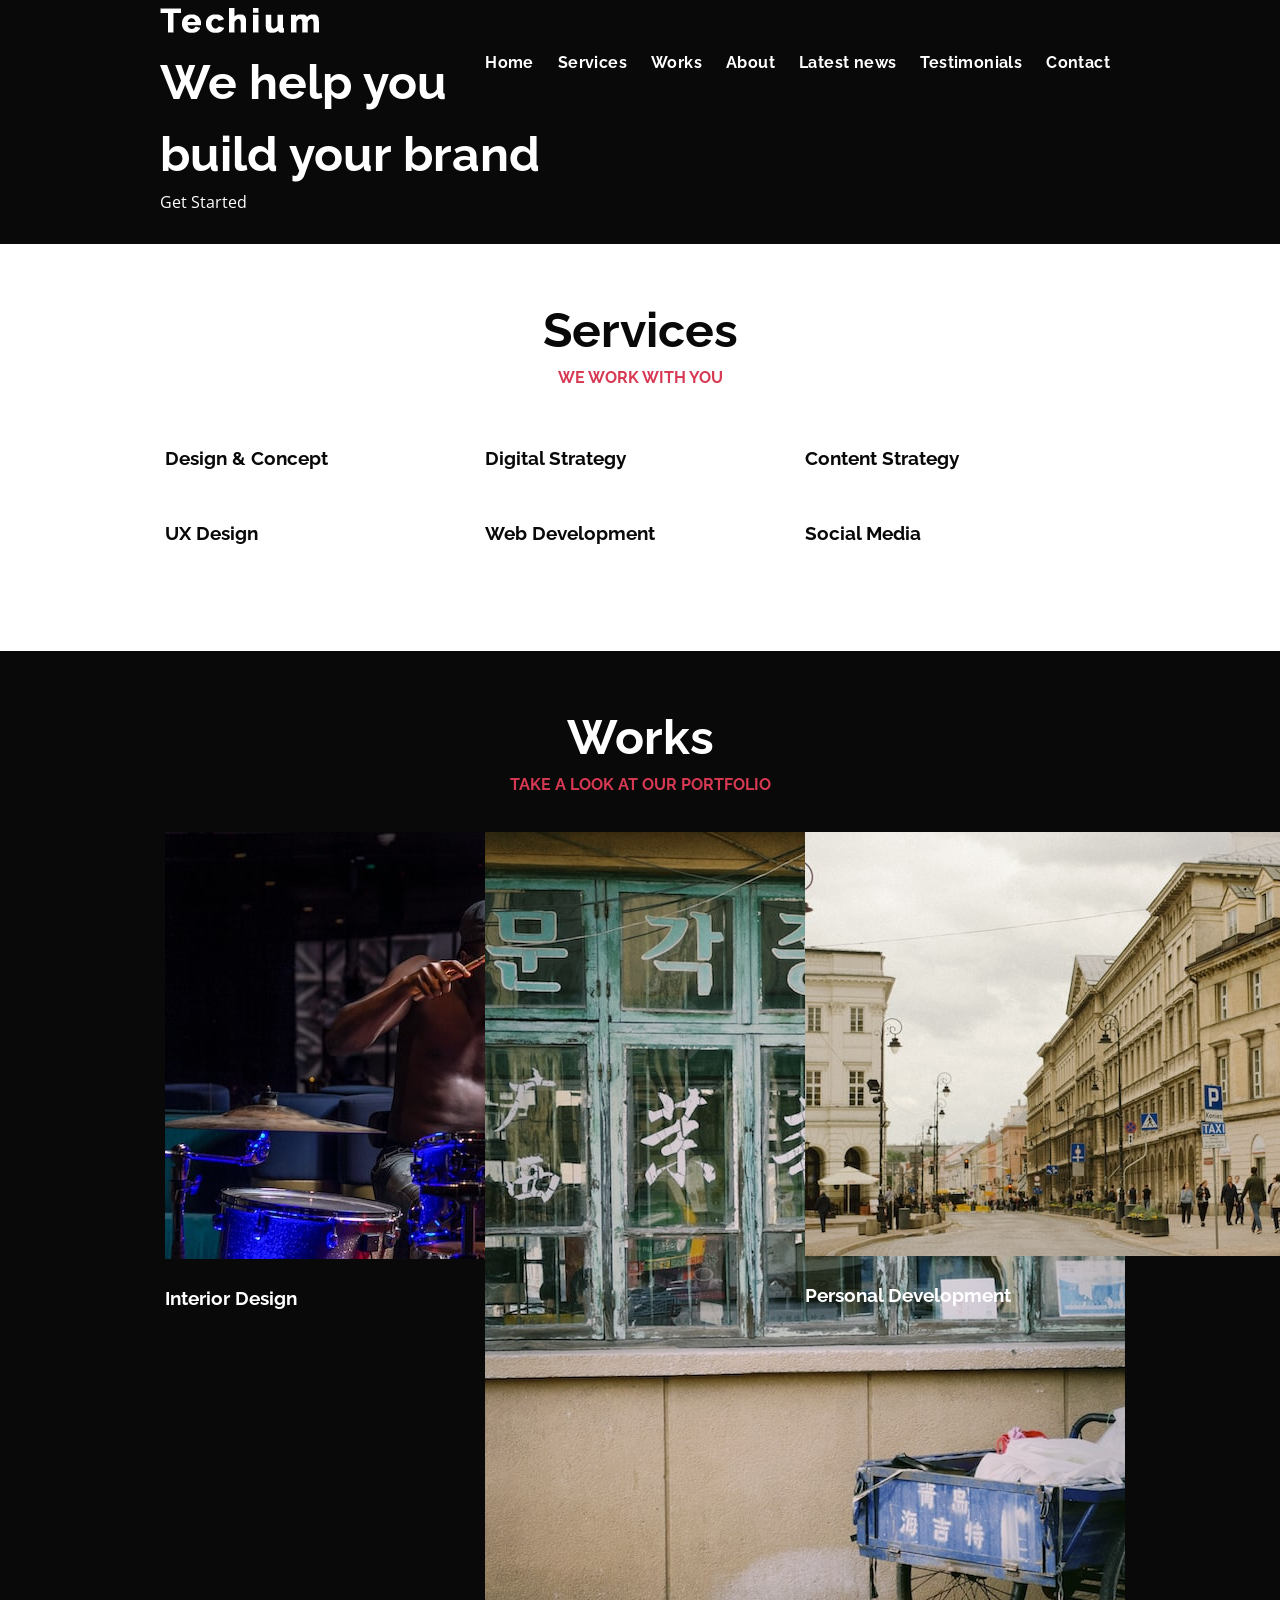
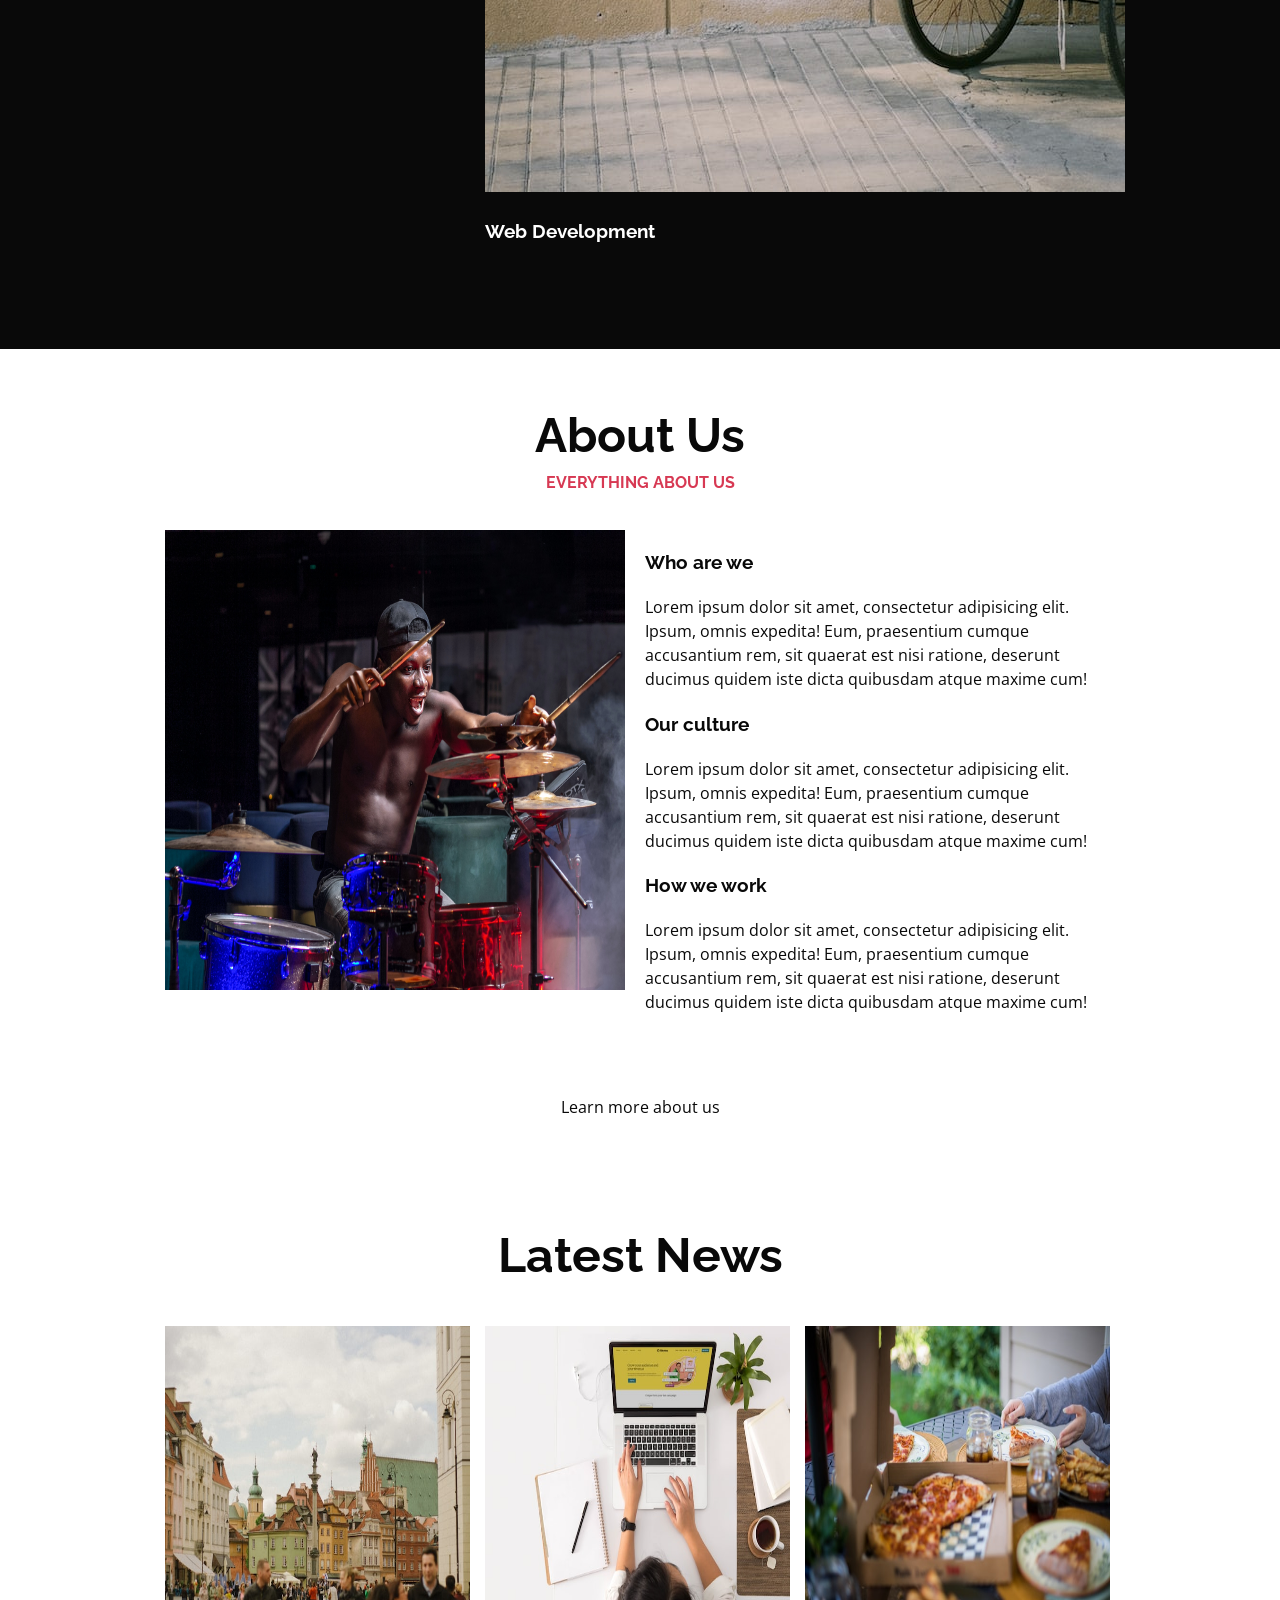
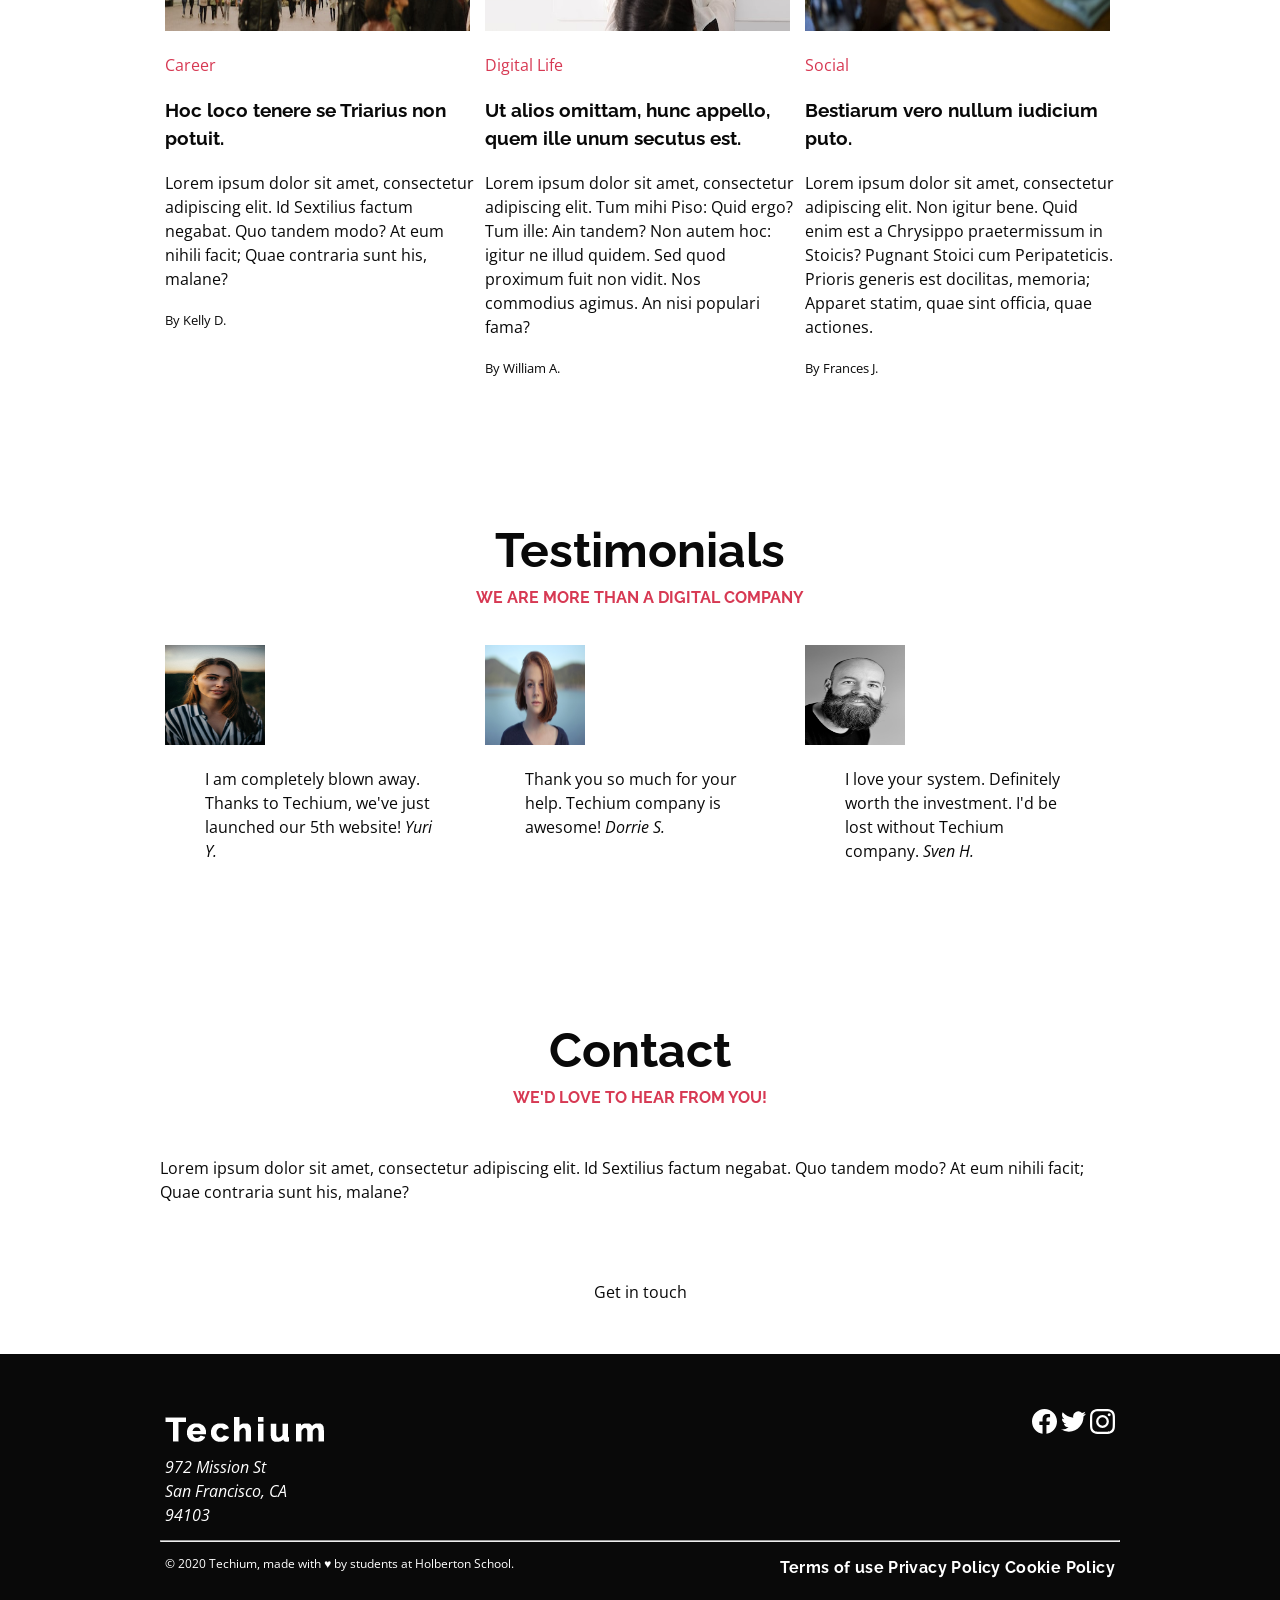
==== commit 1e0f43f4: "color" ====
--- a/CSS_advanced/index.html
+++ b/CSS_advanced/index.html
@@ -7,7 +7,7 @@
     <meta name="description" content="Description of the page less than 150 characters">
     <link rel="icon" type="image/png" href="images/favicon.jpg">
     <link href="https://fonts.googleapis.com/css?family=Open+Sans:400,700|Raleway:700&display=swap" rel="stylesheet">
-    <link rel='stylesheet' href='styles/20-style.css'>
+    <link rel='stylesheet' href='styles/23-style.css'>
   </head>
   <body>
     <!-- Header -->
--- a/CSS_advanced/styles/23-style.css
+++ b/CSS_advanced/styles/23-style.css
@@ -0,0 +1,181 @@
+/*! normalize.css v8.0.1 | MIT License | github.com/necolas/normalize.css */html{line-height:1.15;-webkit-text-size-adjust:100%}body{margin:0}main{display:block}h1{font-size:2em;margin:.67em 0}hr{box-sizing:content-box;height:0;overflow:visible}pre{font-family:monospace,monospace;font-size:1em}a{background-color:transparent}abbr[title]{border-bottom:none;text-decoration:underline;text-decoration:underline dotted}b,strong{font-weight:bolder}code,kbd,samp{font-family:monospace,monospace;font-size:1em}small{font-size:80%}sub,sup{font-size:75%;line-height:0;position:relative;vertical-align:baseline}sub{bottom:-.25em}sup{top:-.5em}img{border-style:none}button,input,optgroup,select,textarea{font-family:inherit;font-size:100%;line-height:1.15;margin:0}button,input{overflow:visible}button,select{text-transform:none}[type=button],[type=reset],[type=submit],button{-webkit-appearance:button}[type=button]::-moz-focus-inner,[type=reset]::-moz-focus-inner,[type=submit]::-moz-focus-inner,button::-moz-focus-inner{border-style:none;padding:0}[type=button]:-moz-focusring,[type=reset]:-moz-focusring,[type=submit]:-moz-focusring,button:-moz-focusring{outline:1px dotted ButtonText}fieldset{padding:.35em .75em .625em}legend{box-sizing:border-box;color:inherit;display:table;max-width:100%;padding:0;white-space:normal}progress{vertical-align:baseline}textarea{overflow:auto}[type=checkbox],[type=radio]{box-sizing:border-box;padding:0}[type=number]::-webkit-inner-spin-button,[type=number]::-webkit-outer-spin-button{height:auto}[type=search]{-webkit-appearance:textfield;outline-offset:-2px}[type=search]::-webkit-search-decoration{-webkit-appearance:none}::-webkit-file-upload-button{-webkit-appearance:button;font:inherit}details{display:block}summary{display:list-item}template{display:none}[hidden]{display:none}
+/*# sourceMappingURL=normalize.min.css.map */
+
+:root{
+    --color-primary: #d73953;
+    --color-black:#090909;
+    --color-white: #ffffff;
+    --color-light-grey: #f3f3f3;
+    --color-dark-grey: #353535;
+    --text-color: var(--color-black);
+    --font-family-base: "Open Sans", "Helvetica Neue", Helvetica, Arial, sans-serif;
+    --font-family-title: "Raleway", "Helvetica Neue", Helvetica, Arial, sans-serif;
+    --font-size-small: 1.2rem;
+    --font-size-medium: 1.6rem;
+    --font-size-large: 1.8rem;
+    --font-size-x-large: 2.3rem;
+    --font-size-xx-large: 4.8rem;
+    --font-weight-regular: 400;
+    --font-weight-bold: 700;
+    --line-height-base: 1.5;
+    --line-height-small: 1.2;
+    --line-height-big:1.8;
+    --section-header-align:center;
+    --section-tagline-transform: uppercase;
+    --section-title-margin:0;
+    --section-title-color:var(--color-black);
+    --section-padding: 5rem 0;
+    --section-header-padding: 0 0 3rem;
+    --section-body-padding: 0 0 3rem;
+    --section-footer-padding: 3rem 0 0;
+    --section-footer-align: center;
+    --footer-padding: 5rem 0 1rem;
+    --nav-item-font-family: var(--font-family-title);
+    --nav-item-font-weight: var(--font-weight-bold);
+    --nav-item-font-size: var(--font-size-medium);
+    --nav-item-letter-spacing: 0.04rem;
+    --nav-item-display: inline-block;
+    --nav-item-margin: 0 0 3rem 0;
+    --nav-item-link-hover: var(--color-primary);
+    --section-tagline-margin:0;
+}
+*, *:before, *:after{
+    box-sizing:border-box ;
+}
+html{
+    scroll-behavior: smooth;
+    font-size: 62.5%;
+}
+body{
+    color: var(--text-color);
+    font-family: var(--font-family-base);
+    font-size: var(--font-size-medium);
+    font-weight: var(--font-weight-regular);
+    line-height: var(--line-height-base);
+}
+a:link{
+    color: var(--text-color);
+    text-decoration: none;
+}
+a:hover{
+    text-decoration: underline;
+}
+a:active{
+    background-color: var(--color-light-grey);
+}
+a:visited{
+    font-style: italic;
+}
+
+h0, h2, h3, h4, h5, h6{
+    font-family: var(--font-family-title);
+    font-weight: var(--font-weight-bold);
+}
+.visually-hidden{
+    display: none;
+}
+.card-category{
+    color:var(--color-primary);
+}
+.section{
+    padding: var(--section-padding);
+}
+.section-header{
+    text-align: var(--section-header-align);
+    padding: var(--section-header-padding);
+}
+.section-body{
+    padding: var(--section-body-padding)
+}
+.section-footer{
+    padding: var(--section-footer-padding);
+    text-align: var(--section-footer-align);
+}
+.section-title{
+    font-family: var(--font-family-title);
+    font-size: var(--font-size-xx-large);
+    font-weight: var(--font-weight-bold);
+    margin: var(--section-title-margin);
+    color:var(--section-title-color);
+}
+.section-tagline{
+    color:var(--color-primary);
+    font-family: var(--font-family-title);
+    text-transform: var(--section-tagline-transform);
+    font-weight: var(--font-weight-bold);
+    margin: var(--section-tagline-margin);
+}
+.container{
+    width: 960px;
+    margin-left: auto;
+    margin-right: auto;
+}
+.footer{
+    padding: var(--footer-padding);
+}
+.nav{
+    margin: 0;
+    padding: 0;
+    list-style-type: none;
+    text-align: center;
+}
+.nav .nav-item{
+    font-family: var(--nav-item-font-family);
+    font-weight: var(--nav-item-font-weight);
+    font-size: var(--nav-item-font-size);
+    letter-spacing: var(--nav-item-letter-spacing);
+    display: var(--nav-item-display);
+    margin: var(--nav-item-margin);
+}
+.nav .nav-link{
+    display: block;
+    padding: 0.5rem 1rem;
+}
+.nav .nav-link:hover{
+    color:var(--nav-item-link-hover)
+}
+.navbar-menu{
+    float: right;
+}
+ul.row{
+    margin: 0;
+    padding: 0;
+    list-style-type: none;
+}
+.col-1-3{
+    width: 33.33%;
+}
+.col-1-2{
+    width: 50%;
+}
+[class^="col-"]{
+    float: left;
+    padding: 0.5rem;
+}
+.footer-copyright{
+    margin: 0;
+    font-size: var(--font-size-small);
+    color: var(--text-color)
+}
+.footer ul{
+    text-align: right;
+}
+.row::after{
+    content: "";
+    display: table;
+    clear: both;
+}
+[data-section-theme="dark"]{
+    background: var(--color-black);
+    --text-color: var(--color-white);
+    --section-title-color: var(--color-white);
+}
+.footer-address{
+    color:var(--text-color);
+}
+.social-link{
+    display: block;
+}
+.social-link > svg {
+    fill: var(--text-color);
+}
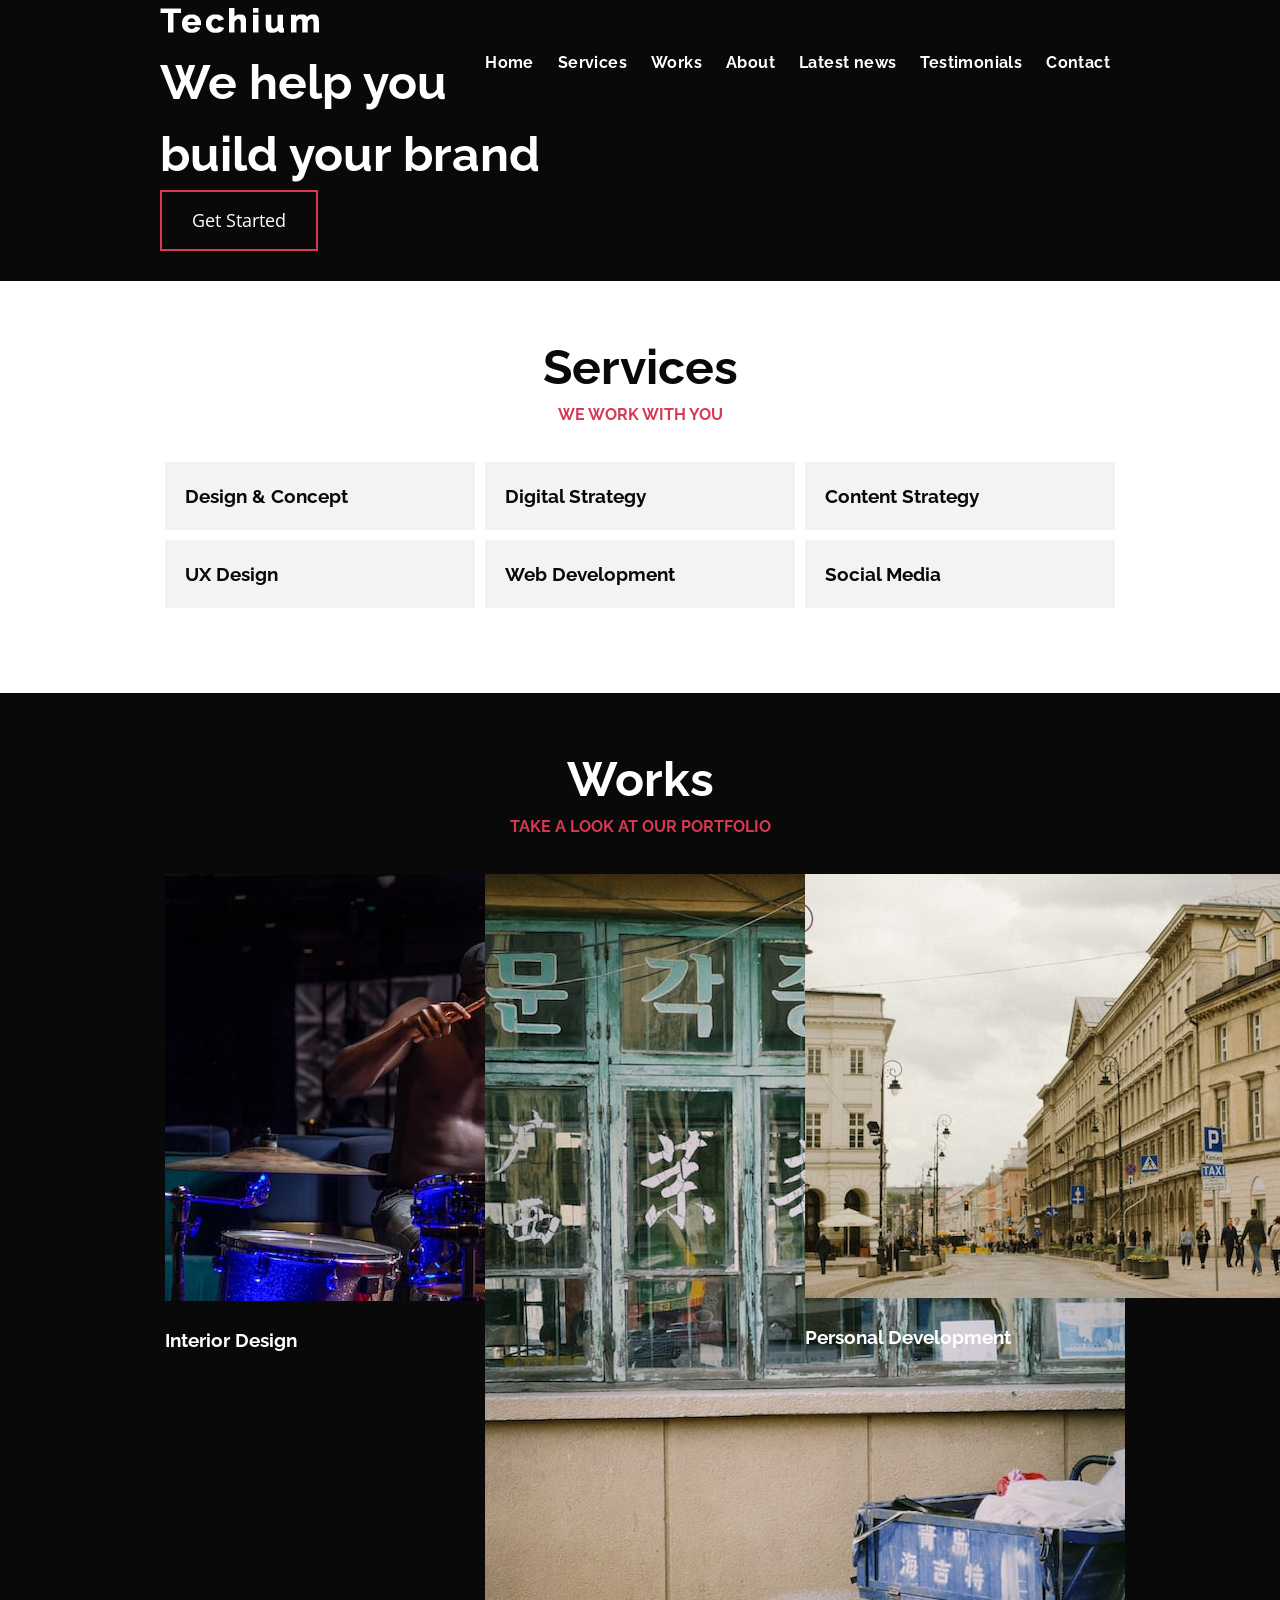
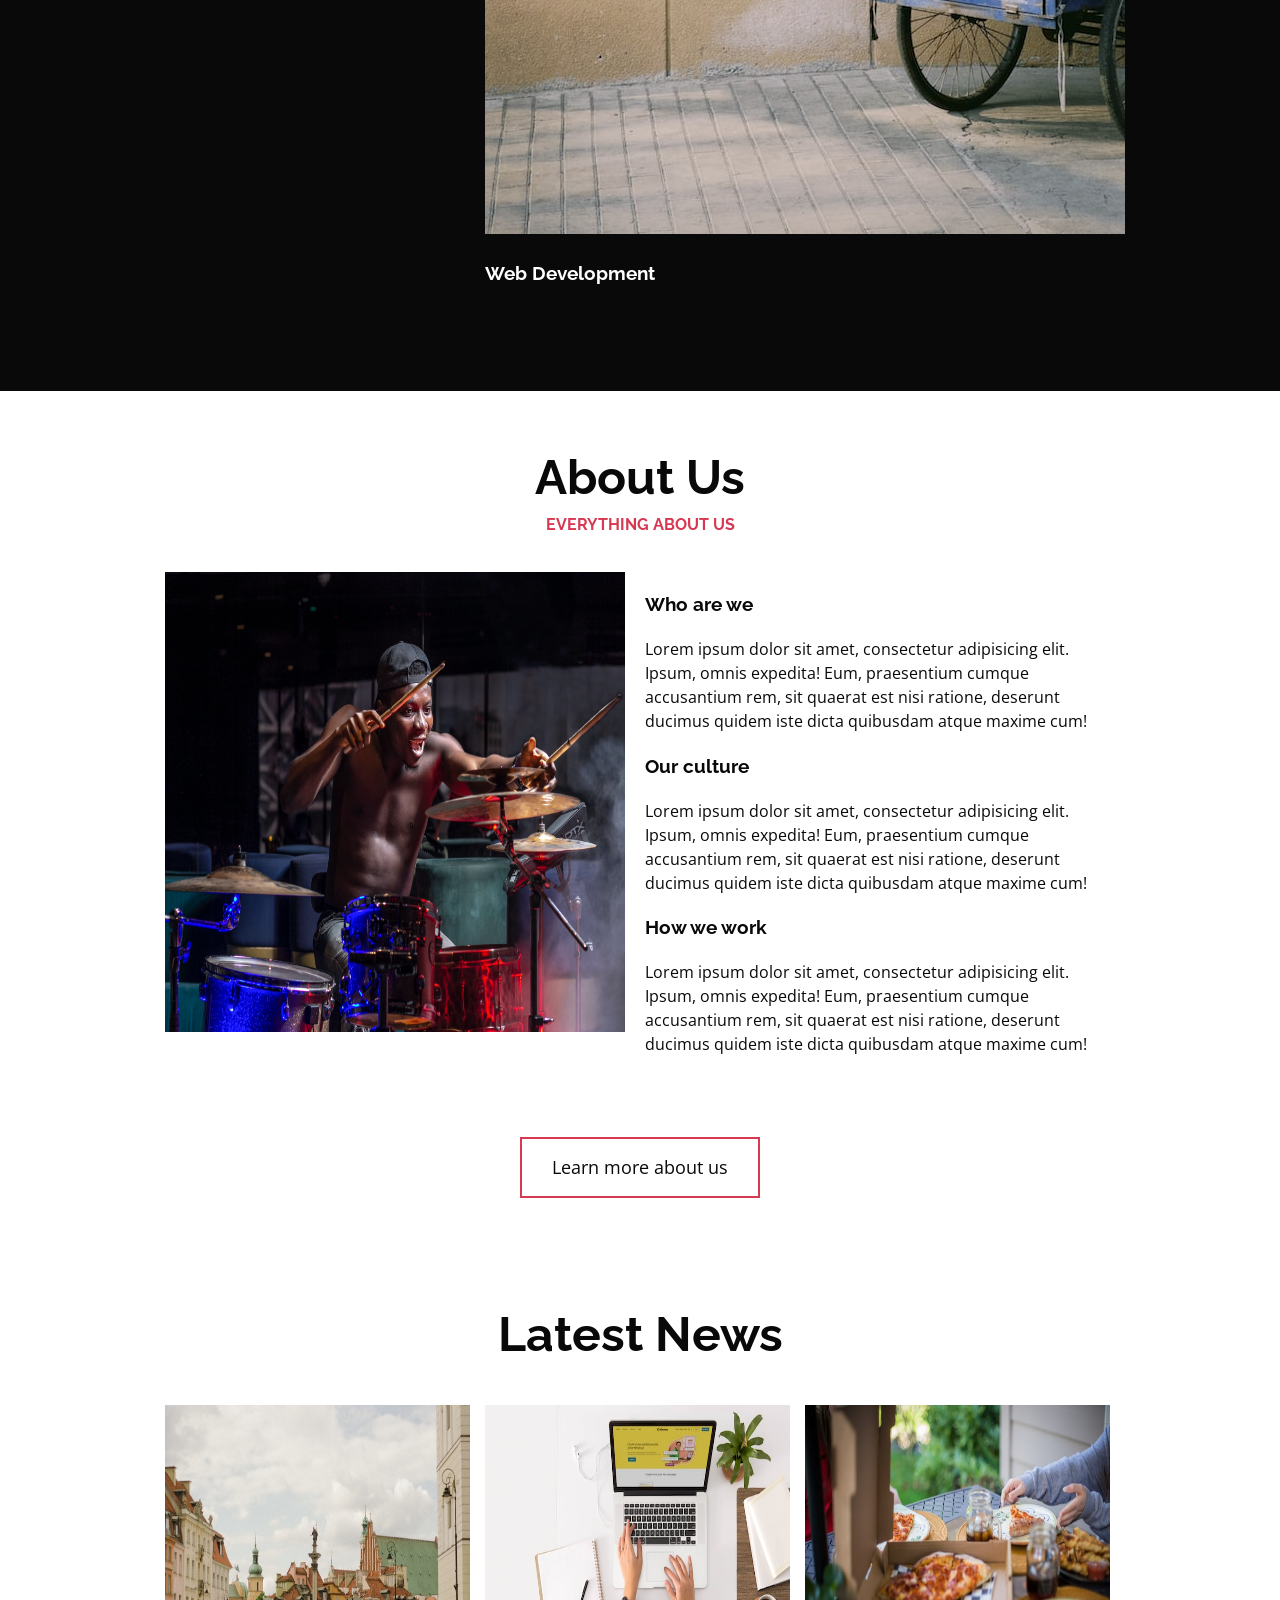
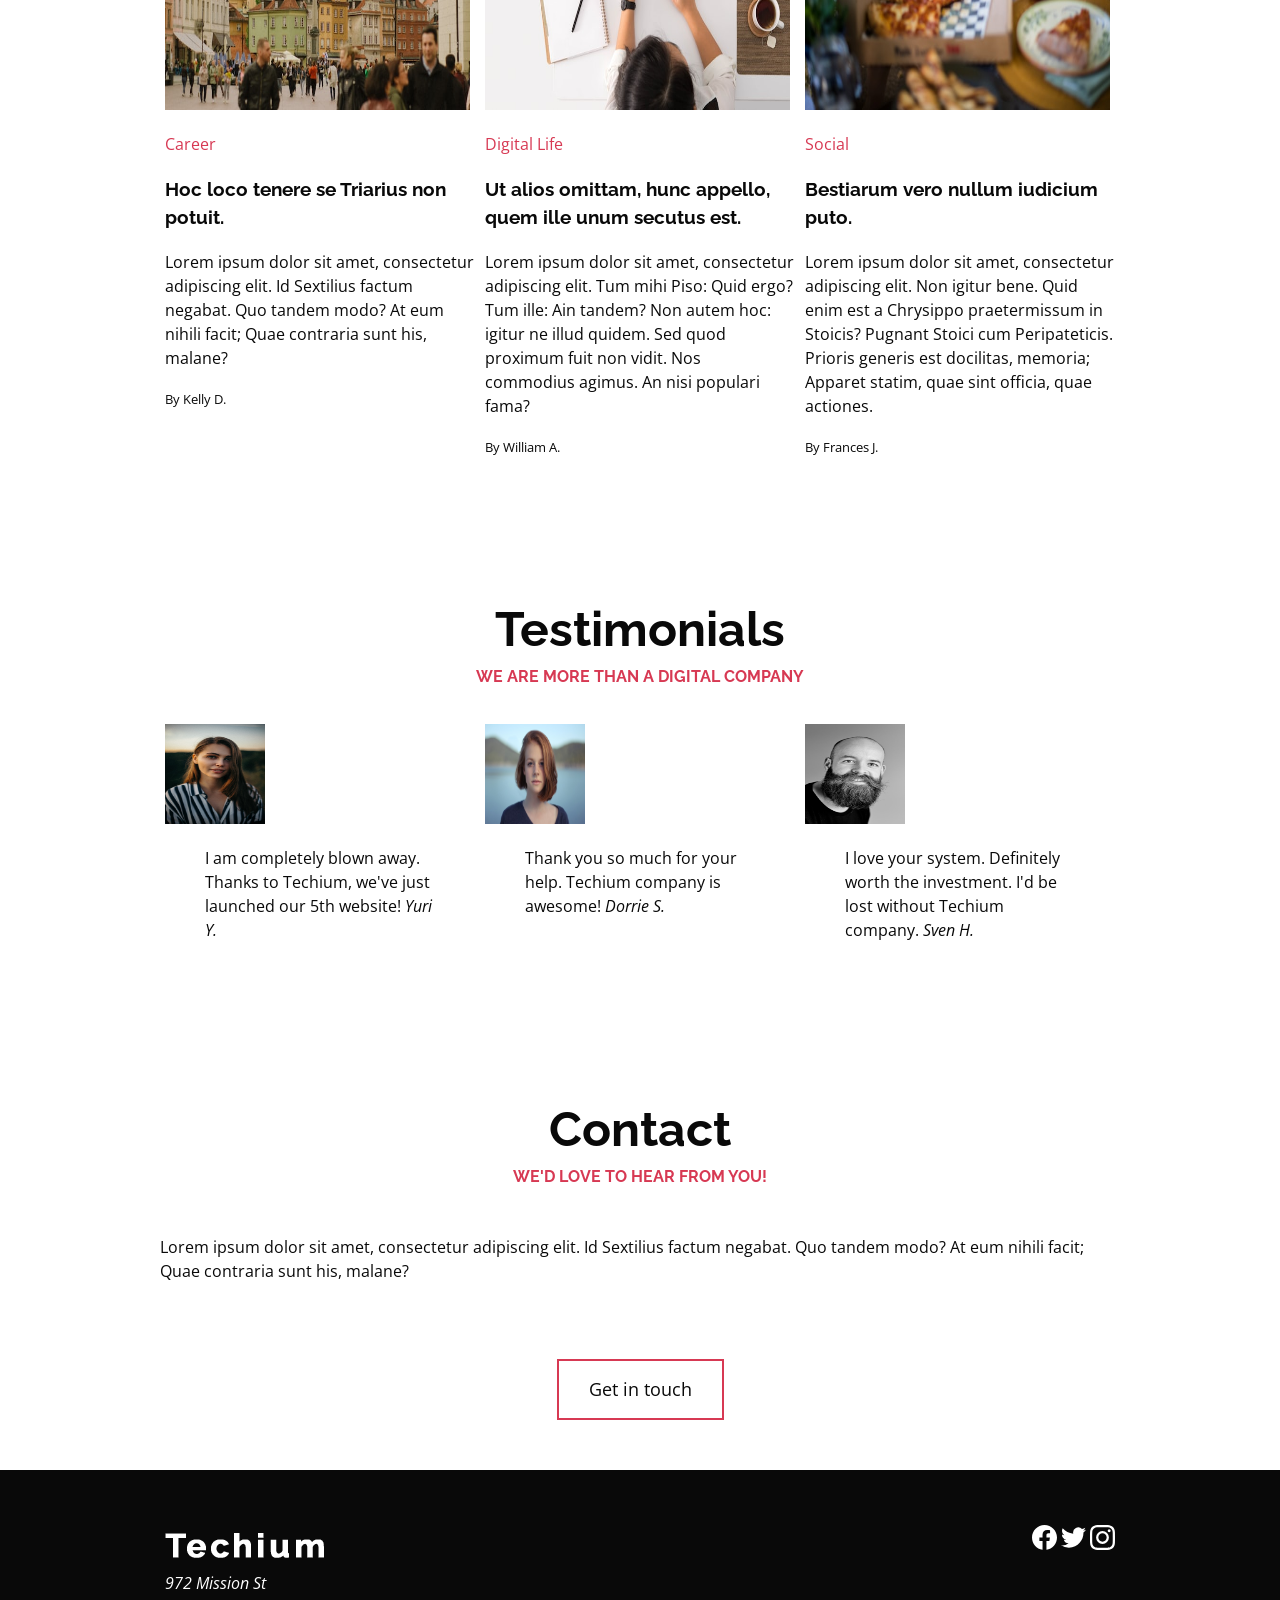
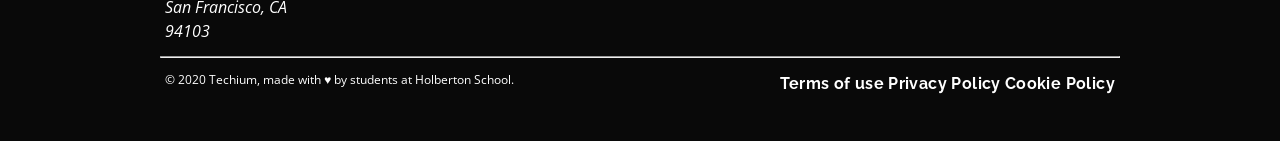
==== commit 7ceaf5d1: "color" ====
--- a/CSS_advanced/index.html
+++ b/CSS_advanced/index.html
@@ -7,7 +7,7 @@
     <meta name="description" content="Description of the page less than 150 characters">
     <link rel="icon" type="image/png" href="images/favicon.jpg">
     <link href="https://fonts.googleapis.com/css?family=Open+Sans:400,700|Raleway:700&display=swap" rel="stylesheet">
-    <link rel='stylesheet' href='styles/23-style.css'>
+    <link rel='stylesheet' href='styles/25-style.css'>
   </head>
   <body>
     <!-- Header -->
--- a/CSS_advanced/styles/25-style.css
+++ b/CSS_advanced/styles/25-style.css
@@ -0,0 +1,218 @@
+/*! normalize.css v8.0.1 | MIT License | github.com/necolas/normalize.css */html{line-height:1.15;-webkit-text-size-adjust:100%}body{margin:0}main{display:block}h1{font-size:2em;margin:.67em 0}hr{box-sizing:content-box;height:0;overflow:visible}pre{font-family:monospace,monospace;font-size:1em}a{background-color:transparent}abbr[title]{border-bottom:none;text-decoration:underline;text-decoration:underline dotted}b,strong{font-weight:bolder}code,kbd,samp{font-family:monospace,monospace;font-size:1em}small{font-size:80%}sub,sup{font-size:75%;line-height:0;position:relative;vertical-align:baseline}sub{bottom:-.25em}sup{top:-.5em}img{border-style:none}button,input,optgroup,select,textarea{font-family:inherit;font-size:100%;line-height:1.15;margin:0}button,input{overflow:visible}button,select{text-transform:none}[type=button],[type=reset],[type=submit],button{-webkit-appearance:button}[type=button]::-moz-focus-inner,[type=reset]::-moz-focus-inner,[type=submit]::-moz-focus-inner,button::-moz-focus-inner{border-style:none;padding:0}[type=button]:-moz-focusring,[type=reset]:-moz-focusring,[type=submit]:-moz-focusring,button:-moz-focusring{outline:1px dotted ButtonText}fieldset{padding:.35em .75em .625em}legend{box-sizing:border-box;color:inherit;display:table;max-width:100%;padding:0;white-space:normal}progress{vertical-align:baseline}textarea{overflow:auto}[type=checkbox],[type=radio]{box-sizing:border-box;padding:0}[type=number]::-webkit-inner-spin-button,[type=number]::-webkit-outer-spin-button{height:auto}[type=search]{-webkit-appearance:textfield;outline-offset:-2px}[type=search]::-webkit-search-decoration{-webkit-appearance:none}::-webkit-file-upload-button{-webkit-appearance:button;font:inherit}details{display:block}summary{display:list-item}template{display:none}[hidden]{display:none}
+/*# sourceMappingURL=normalize.min.css.map */
+
+:root{
+    --color-primary: #d73953;
+    --color-black:#090909;
+    --color-white: #ffffff;
+    --color-light-grey: #f3f3f3;
+    --color-dark-grey: #353535;
+    --text-color: var(--color-black);
+    --font-family-base: "Open Sans", "Helvetica Neue", Helvetica, Arial, sans-serif;
+    --font-family-title: "Raleway", "Helvetica Neue", Helvetica, Arial, sans-serif;
+    --font-size-small: 1.2rem;
+    --font-size-medium: 1.6rem;
+    --font-size-large: 1.8rem;
+    --font-size-x-large: 2.3rem;
+    --font-size-xx-large: 4.8rem;
+    --font-weight-regular: 400;
+    --font-weight-bold: 700;
+    --line-height-base: 1.5;
+    --line-height-small: 1.2;
+    --line-height-big:1.8;
+    --section-header-align:center;
+    --section-tagline-transform: uppercase;
+    --section-title-margin:0;
+    --section-title-color:var(--color-black);
+    --section-padding: 5rem 0;
+    --section-header-padding: 0 0 3rem;
+    --section-body-padding: 0 0 3rem;
+    --section-footer-padding: 3rem 0 0;
+    --section-footer-align: center;
+    --footer-padding: 5rem 0 1rem;
+    --nav-item-font-family: var(--font-family-title);
+    --nav-item-font-weight: var(--font-weight-bold);
+    --nav-item-font-size: var(--font-size-medium);
+    --nav-item-letter-spacing: 0.04rem;
+    --nav-item-display: inline-block;
+    --nav-item-margin: 0 0 3rem 0;
+    --nav-item-link-hover: var(--color-primary);
+    --section-tagline-margin:0;
+    --button-display: inline-block;
+    --button-padding: 1.5rem 3rem;         
+    --button-border: 0.2rem solid var(--color-primary);
+    --button-color:var(--color-black);
+    --button-text-decoration:none;
+    --button-font-size:var(--font-size-large);
+    --button-hover-color: var(--color-white);
+    --button-hover-text-decoration:none;
+    --button-hover-background: var(--color-primary);
+
+}
+*, *:before, *:after{
+    box-sizing:border-box ;
+}
+html{
+    scroll-behavior: smooth;
+    font-size: 62.5%;
+}
+body{
+    color: var(--text-color);
+    font-family: var(--font-family-base);
+    font-size: var(--font-size-medium);
+    font-weight: var(--font-weight-regular);
+    line-height: var(--line-height-base);
+}
+a:link{
+    color: var(--text-color);
+    text-decoration: none;
+}
+a:hover{
+    text-decoration: underline;
+}
+a:active{
+    background-color: var(--color-light-grey);
+}
+a:visited{
+    font-style: italic;
+}
+
+h0, h2, h3, h4, h5, h6{
+    font-family: var(--font-family-title);
+    font-weight: var(--font-weight-bold);
+}
+.visually-hidden{
+    display: none;
+}
+.card-category{
+    color:var(--color-primary);
+}
+.section{
+    padding: var(--section-padding);
+}
+.section-header{
+    text-align: var(--section-header-align);
+    padding: var(--section-header-padding);
+}
+.section-body{
+    padding: var(--section-body-padding)
+}
+.section-footer{
+    padding: var(--section-footer-padding);
+    text-align: var(--section-footer-align);
+}
+.section-title{
+    font-family: var(--font-family-title);
+    font-size: var(--font-size-xx-large);
+    font-weight: var(--font-weight-bold);
+    margin: var(--section-title-margin);
+    color:var(--section-title-color);
+}
+.section-tagline{
+    color:var(--color-primary);
+    font-family: var(--font-family-title);
+    text-transform: var(--section-tagline-transform);
+    font-weight: var(--font-weight-bold);
+    margin: var(--section-tagline-margin);
+}
+.container{
+    width: 960px;
+    margin-left: auto;
+    margin-right: auto;
+}
+.footer{
+    padding: var(--footer-padding);
+}
+.nav{
+    margin: 0;
+    padding: 0;
+    list-style-type: none;
+    text-align: center;
+}
+.nav .nav-item{
+    font-family: var(--nav-item-font-family);
+    font-weight: var(--nav-item-font-weight);
+    font-size: var(--nav-item-font-size);
+    letter-spacing: var(--nav-item-letter-spacing);
+    display: var(--nav-item-display);
+    margin: var(--nav-item-margin);
+}
+.nav .nav-link{
+    display: block;
+    padding: 0.5rem 1rem;
+}
+.nav .nav-link:hover{
+    color:var(--nav-item-link-hover)
+}
+.navbar-menu{
+    float: right;
+}
+ul.row{
+    margin: 0;
+    padding: 0;
+    list-style-type: none;
+}
+.col-1-3{
+    width: 33.33%;
+}
+.col-1-2{
+    width: 50%;
+}
+[class^="col-"]{
+    float: left;
+    padding: 0.5rem;
+}
+.footer-copyright{
+    margin: 0;
+    font-size: var(--font-size-small);
+    color: var(--text-color)
+}
+.footer ul{
+    text-align: right;
+}
+.row::after{
+    content: "";
+    display: table;
+    clear: both;
+}
+[data-section-theme="dark"]{
+    background: var(--color-black);
+    --text-color: var(--color-white);
+    --section-title-color: var(--color-white);
+    --button-color: var(--color-white);
+}
+.footer-address{
+    color:var(--text-color);
+}
+.social-link{
+    display: block;
+}
+.social-link > svg {
+    fill: var(--text-color);
+}
+.card-services .card-title{
+    margin: 0;
+}
+.card-services a{
+    background-color: var(--color-light-grey);
+    padding: 2rem;
+    display: block;
+}
+.card-services a:hover{
+    color: var(--color-white);
+    background: var(--color-primary);
+    text-decoration: none;
+}
+.button{
+    display: var(--button-display);
+    padding: var(--button-padding);
+    border: var(--button-border);
+    font-size: var(--button-font-size);
+    color: var(--button-color);
+    text-decoration: var(--button-text-decoration);
+}
+.button:hover{
+    color: var(--button-hover-color);
+    text-decoration: var(--button-hover-text-decoration);
+    background: var(--button-hover-background);
+}
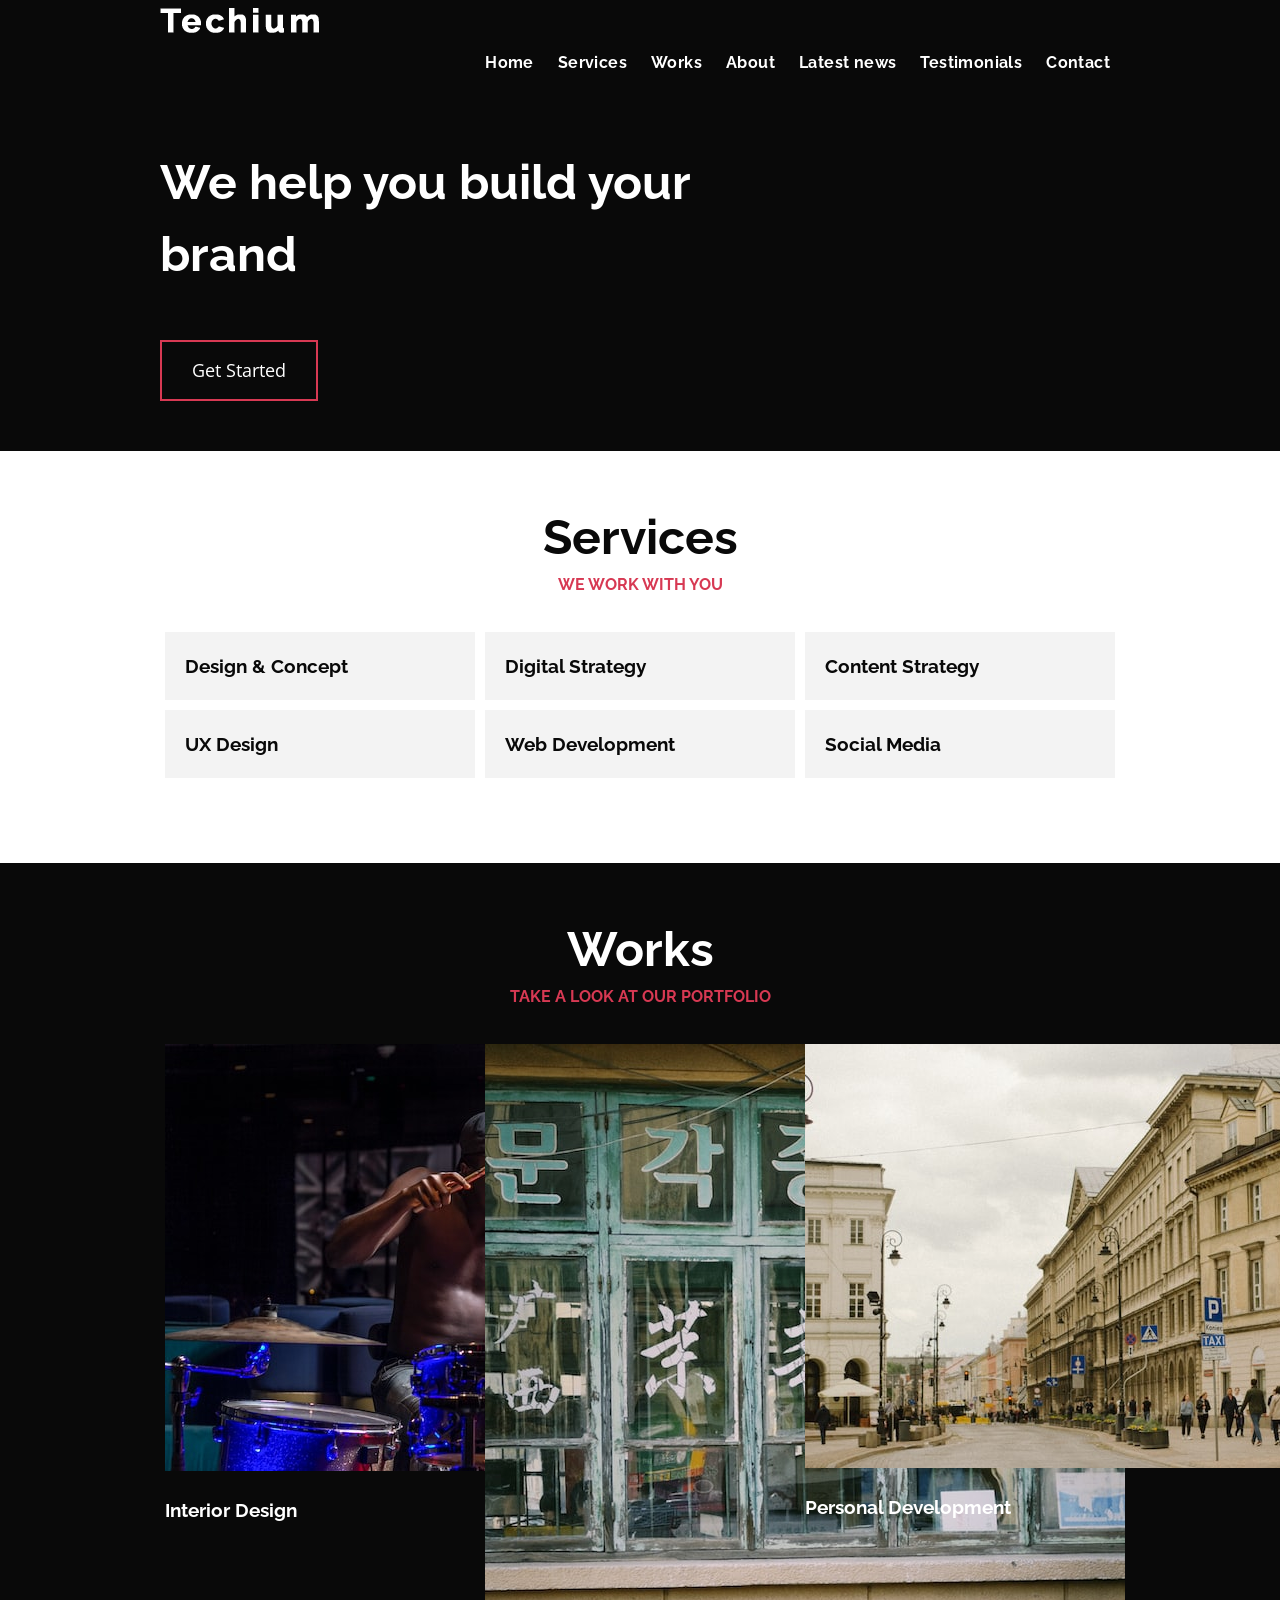
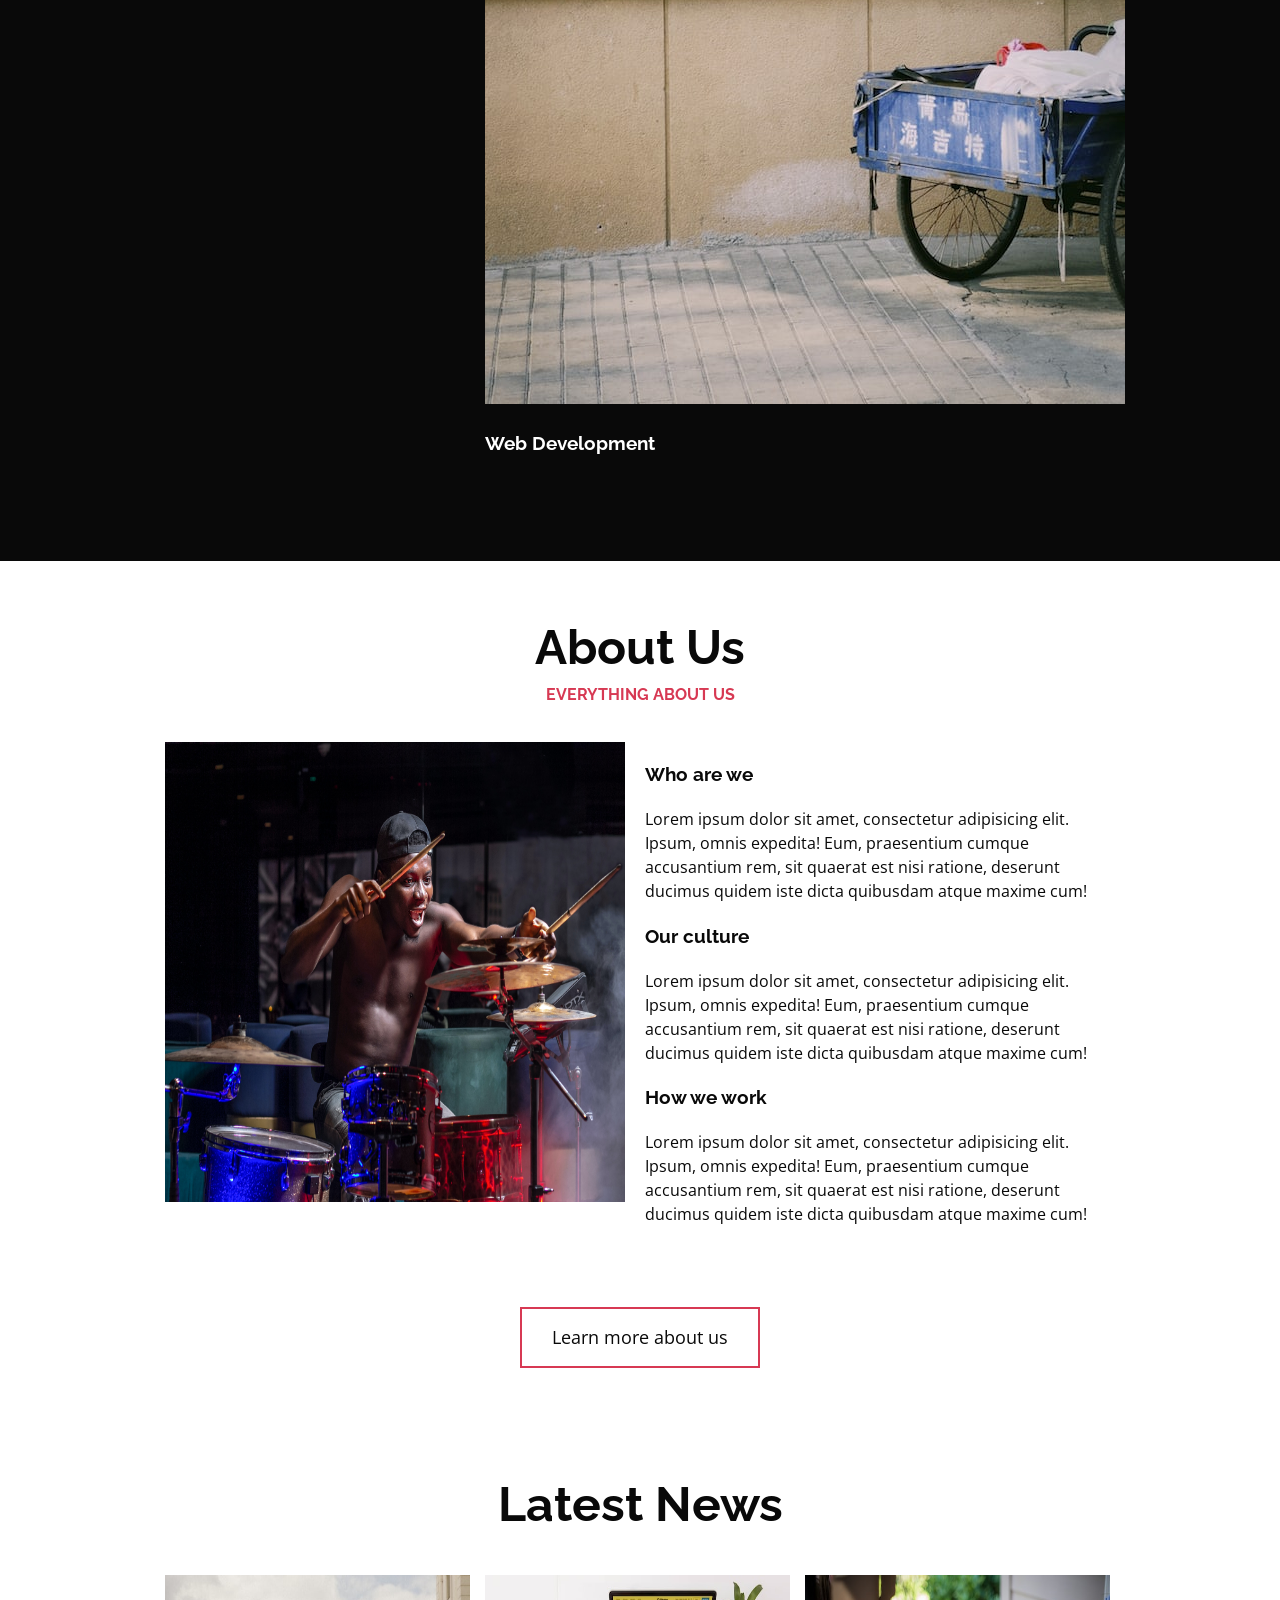
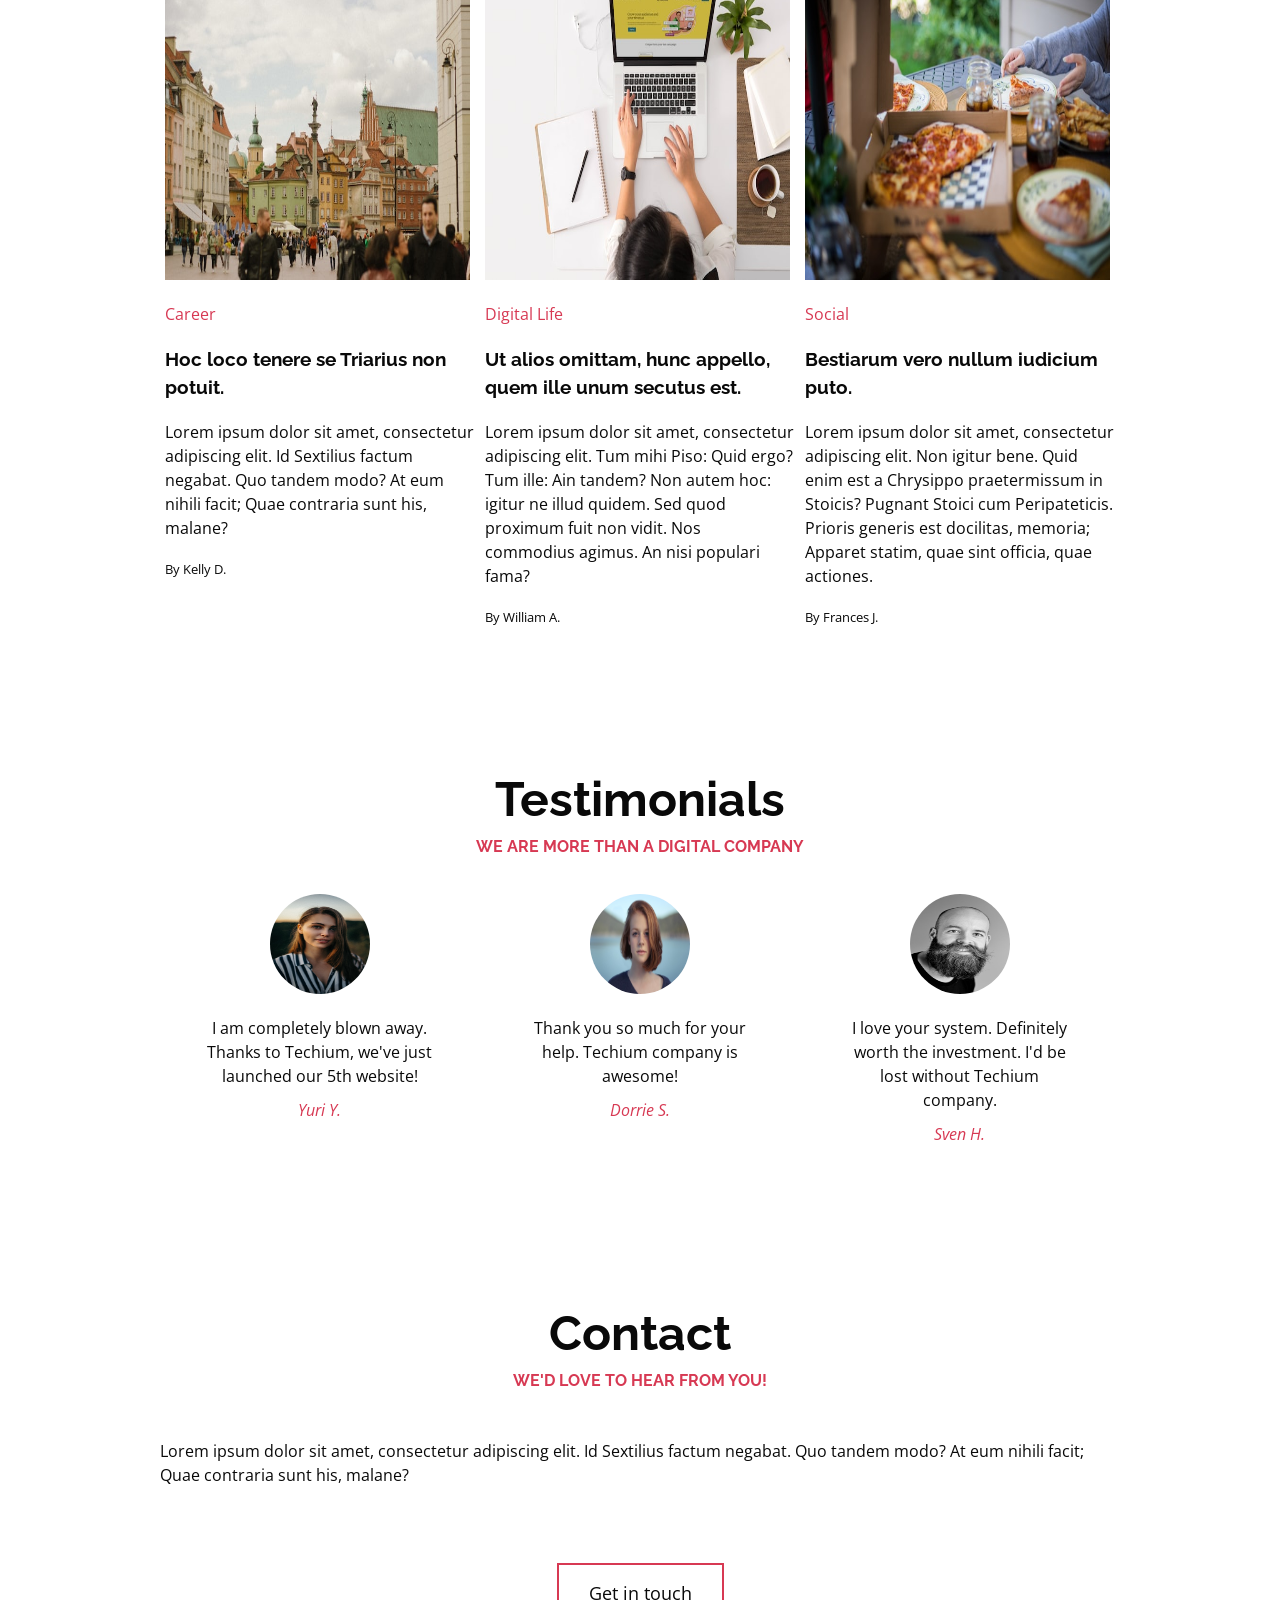
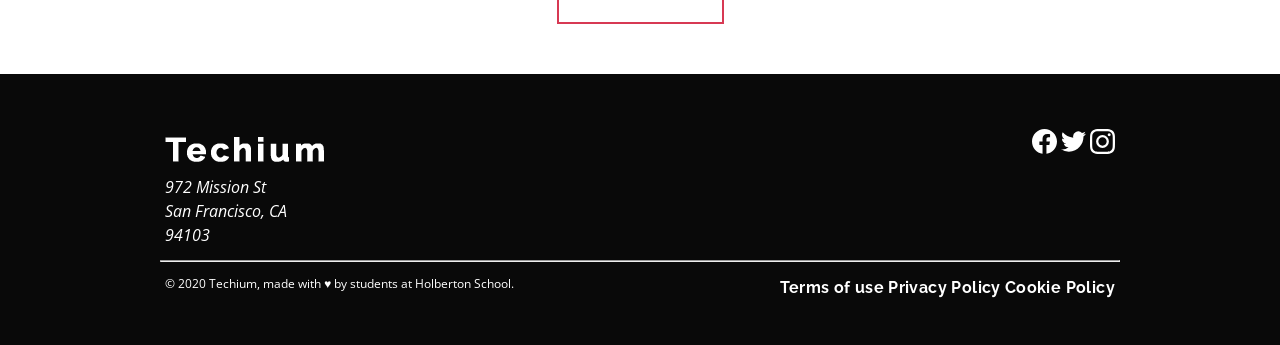
==== commit c799791c: "color" ====
--- a/CSS_advanced/index.html
+++ b/CSS_advanced/index.html
@@ -7,7 +7,7 @@
     <meta name="description" content="Description of the page less than 150 characters">
     <link rel="icon" type="image/png" href="images/favicon.jpg">
     <link href="https://fonts.googleapis.com/css?family=Open+Sans:400,700|Raleway:700&display=swap" rel="stylesheet">
-    <link rel='stylesheet' href='styles/25-style.css'>
+    <link rel='stylesheet' href='styles/27-style.css'>
   </head>
   <body>
     <!-- Header -->
--- a/CSS_advanced/styles/27-style.css
+++ b/CSS_advanced/styles/27-style.css
@@ -0,0 +1,240 @@
+/*! normalize.css v8.0.1 | MIT License | github.com/necolas/normalize.css */html{line-height:1.15;-webkit-text-size-adjust:100%}body{margin:0}main{display:block}h1{font-size:2em;margin:.67em 0}hr{box-sizing:content-box;height:0;overflow:visible}pre{font-family:monospace,monospace;font-size:1em}a{background-color:transparent}abbr[title]{border-bottom:none;text-decoration:underline;text-decoration:underline dotted}b,strong{font-weight:bolder}code,kbd,samp{font-family:monospace,monospace;font-size:1em}small{font-size:80%}sub,sup{font-size:75%;line-height:0;position:relative;vertical-align:baseline}sub{bottom:-.25em}sup{top:-.5em}img{border-style:none}button,input,optgroup,select,textarea{font-family:inherit;font-size:100%;line-height:1.15;margin:0}button,input{overflow:visible}button,select{text-transform:none}[type=button],[type=reset],[type=submit],button{-webkit-appearance:button}[type=button]::-moz-focus-inner,[type=reset]::-moz-focus-inner,[type=submit]::-moz-focus-inner,button::-moz-focus-inner{border-style:none;padding:0}[type=button]:-moz-focusring,[type=reset]:-moz-focusring,[type=submit]:-moz-focusring,button:-moz-focusring{outline:1px dotted ButtonText}fieldset{padding:.35em .75em .625em}legend{box-sizing:border-box;color:inherit;display:table;max-width:100%;padding:0;white-space:normal}progress{vertical-align:baseline}textarea{overflow:auto}[type=checkbox],[type=radio]{box-sizing:border-box;padding:0}[type=number]::-webkit-inner-spin-button,[type=number]::-webkit-outer-spin-button{height:auto}[type=search]{-webkit-appearance:textfield;outline-offset:-2px}[type=search]::-webkit-search-decoration{-webkit-appearance:none}::-webkit-file-upload-button{-webkit-appearance:button;font:inherit}details{display:block}summary{display:list-item}template{display:none}[hidden]{display:none}
+/*# sourceMappingURL=normalize.min.css.map */
+
+:root{
+    --color-primary: #d73953;
+    --color-black:#090909;
+    --color-white: #ffffff;
+    --color-light-grey: #f3f3f3;
+    --color-dark-grey: #353535;
+    --text-color: var(--color-black);
+    --font-family-base: "Open Sans", "Helvetica Neue", Helvetica, Arial, sans-serif;
+    --font-family-title: "Raleway", "Helvetica Neue", Helvetica, Arial, sans-serif;
+    --font-size-small: 1.2rem;
+    --font-size-medium: 1.6rem;
+    --font-size-large: 1.8rem;
+    --font-size-x-large: 2.3rem;
+    --font-size-xx-large: 4.8rem;
+    --font-weight-regular: 400;
+    --font-weight-bold: 700;
+    --line-height-base: 1.5;
+    --line-height-small: 1.2;
+    --line-height-big:1.8;
+    --section-header-align:center;
+    --section-tagline-transform: uppercase;
+    --section-title-margin:0;
+    --section-title-color:var(--color-black);
+    --section-padding: 5rem 0;
+    --section-header-padding: 0 0 3rem;
+    --section-body-padding: 0 0 3rem;
+    --section-footer-padding: 3rem 0 0;
+    --section-footer-align: center;
+    --footer-padding: 5rem 0 1rem;
+    --nav-item-font-family: var(--font-family-title);
+    --nav-item-font-weight: var(--font-weight-bold);
+    --nav-item-font-size: var(--font-size-medium);
+    --nav-item-letter-spacing: 0.04rem;
+    --nav-item-display: inline-block;
+    --nav-item-margin: 0 0 3rem 0;
+    --nav-item-link-hover: var(--color-primary);
+    --section-tagline-margin:0;
+    --button-display: inline-block;
+    --button-padding: 1.5rem 3rem;         
+    --button-border: 0.2rem solid var(--color-primary);
+    --button-color:var(--color-black);
+    --button-text-decoration:none;
+    --button-font-size:var(--font-size-large);
+    --button-hover-color: var(--color-white);
+    --button-hover-text-decoration:none;
+    --button-hover-background: var(--color-primary);
+
+}
+*, *:before, *:after{
+    box-sizing:border-box ;
+}
+html{
+    scroll-behavior: smooth;
+    font-size: 62.5%;
+}
+body{
+    color: var(--text-color);
+    font-family: var(--font-family-base);
+    font-size: var(--font-size-medium);
+    font-weight: var(--font-weight-regular);
+    line-height: var(--line-height-base);
+}
+a:link{
+    color: var(--text-color);
+    text-decoration: none;
+}
+a:hover{
+    text-decoration: underline;
+}
+a:active{
+    background-color: var(--color-light-grey);
+}
+a:visited{
+    font-style: italic;
+}
+
+h0, h2, h3, h4, h5, h6{
+    font-family: var(--font-family-title);
+    font-weight: var(--font-weight-bold);
+}
+.visually-hidden{
+    display: none;
+}
+.card-category{
+    color:var(--color-primary);
+}
+.section{
+    padding: var(--section-padding);
+}
+.section-header{
+    text-align: var(--section-header-align);
+    padding: var(--section-header-padding);
+}
+.section-body{
+    padding: var(--section-body-padding)
+}
+.section-footer{
+    padding: var(--section-footer-padding);
+    text-align: var(--section-footer-align);
+}
+.section-title{
+    font-family: var(--font-family-title);
+    font-size: var(--font-size-xx-large);
+    font-weight: var(--font-weight-bold);
+    margin: var(--section-title-margin);
+    color:var(--section-title-color);
+}
+.section-tagline{
+    color:var(--color-primary);
+    font-family: var(--font-family-title);
+    text-transform: var(--section-tagline-transform);
+    font-weight: var(--font-weight-bold);
+    margin: var(--section-tagline-margin);
+}
+.container{
+    width: 960px;
+    margin-left: auto;
+    margin-right: auto;
+}
+.footer{
+    padding: var(--footer-padding);
+}
+.nav{
+    margin: 0;
+    padding: 0;
+    list-style-type: none;
+    text-align: center;
+}
+.nav .nav-item{
+    font-family: var(--nav-item-font-family);
+    font-weight: var(--nav-item-font-weight);
+    font-size: var(--nav-item-font-size);
+    letter-spacing: var(--nav-item-letter-spacing);
+    display: var(--nav-item-display);
+    margin: var(--nav-item-margin);
+}
+.nav .nav-link{
+    display: block;
+    padding: 0.5rem 1rem;
+}
+.nav .nav-link:hover{
+    color:var(--nav-item-link-hover)
+}
+.navbar-menu{
+    float: right;
+}
+ul.row{
+    margin: 0;
+    padding: 0;
+    list-style-type: none;
+}
+.col-1-3{
+    width: 33.33%;
+}
+.col-1-2{
+    width: 50%;
+}
+[class^="col-"]{
+    float: left;
+    padding: 0.5rem;
+}
+.footer-copyright{
+    margin: 0;
+    font-size: var(--font-size-small);
+    color: var(--text-color)
+}
+.footer ul{
+    text-align: right;
+}
+.row::after{
+    content: "";
+    display: table;
+    clear: both;
+}
+[data-section-theme="dark"]{
+    background: var(--color-black);
+    --text-color: var(--color-white);
+    --section-title-color: var(--color-white);
+    --button-color: var(--color-white);
+}
+.footer-address{
+    color:var(--text-color);
+}
+.social-link{
+    display: block;
+}
+.social-link > svg {
+    fill: var(--text-color);
+}
+.card-services .card-title{
+    margin: 0;
+}
+.card-services a{
+    background-color: var(--color-light-grey);
+    padding: 2rem;
+    display: block;
+}
+.card-services a:hover{
+    color: var(--color-white);
+    background: var(--color-primary);
+    text-decoration: none;
+}
+.button{
+    display: var(--button-display);
+    padding: var(--button-padding);
+    border: var(--button-border);
+    font-size: var(--button-font-size);
+    color: var(--button-color);
+    text-decoration: var(--button-text-decoration);
+}
+.button:hover{
+    color: var(--button-hover-color);
+    text-decoration: var(--button-hover-text-decoration);
+    background: var(--button-hover-background);
+}
+.card-testimonial{
+    text-align: center;
+}
+.card-testimonial .card-avatar{
+    border-radius: 50%;
+    width: 10rem;
+    height: 10rem;
+}
+.card-testimonial .card-quote cite {
+    display: block;
+    padding-top: 1rem;
+    color: var(--color-primary);
+}
+.section-hero{
+    background-size: 90rem auto;
+}
+.section-hero .section-title{
+    margin-bottom: 5rem;
+}
+.section-hero .section-inner{
+    padding: 10rem 40rem 2rem 0;
+}
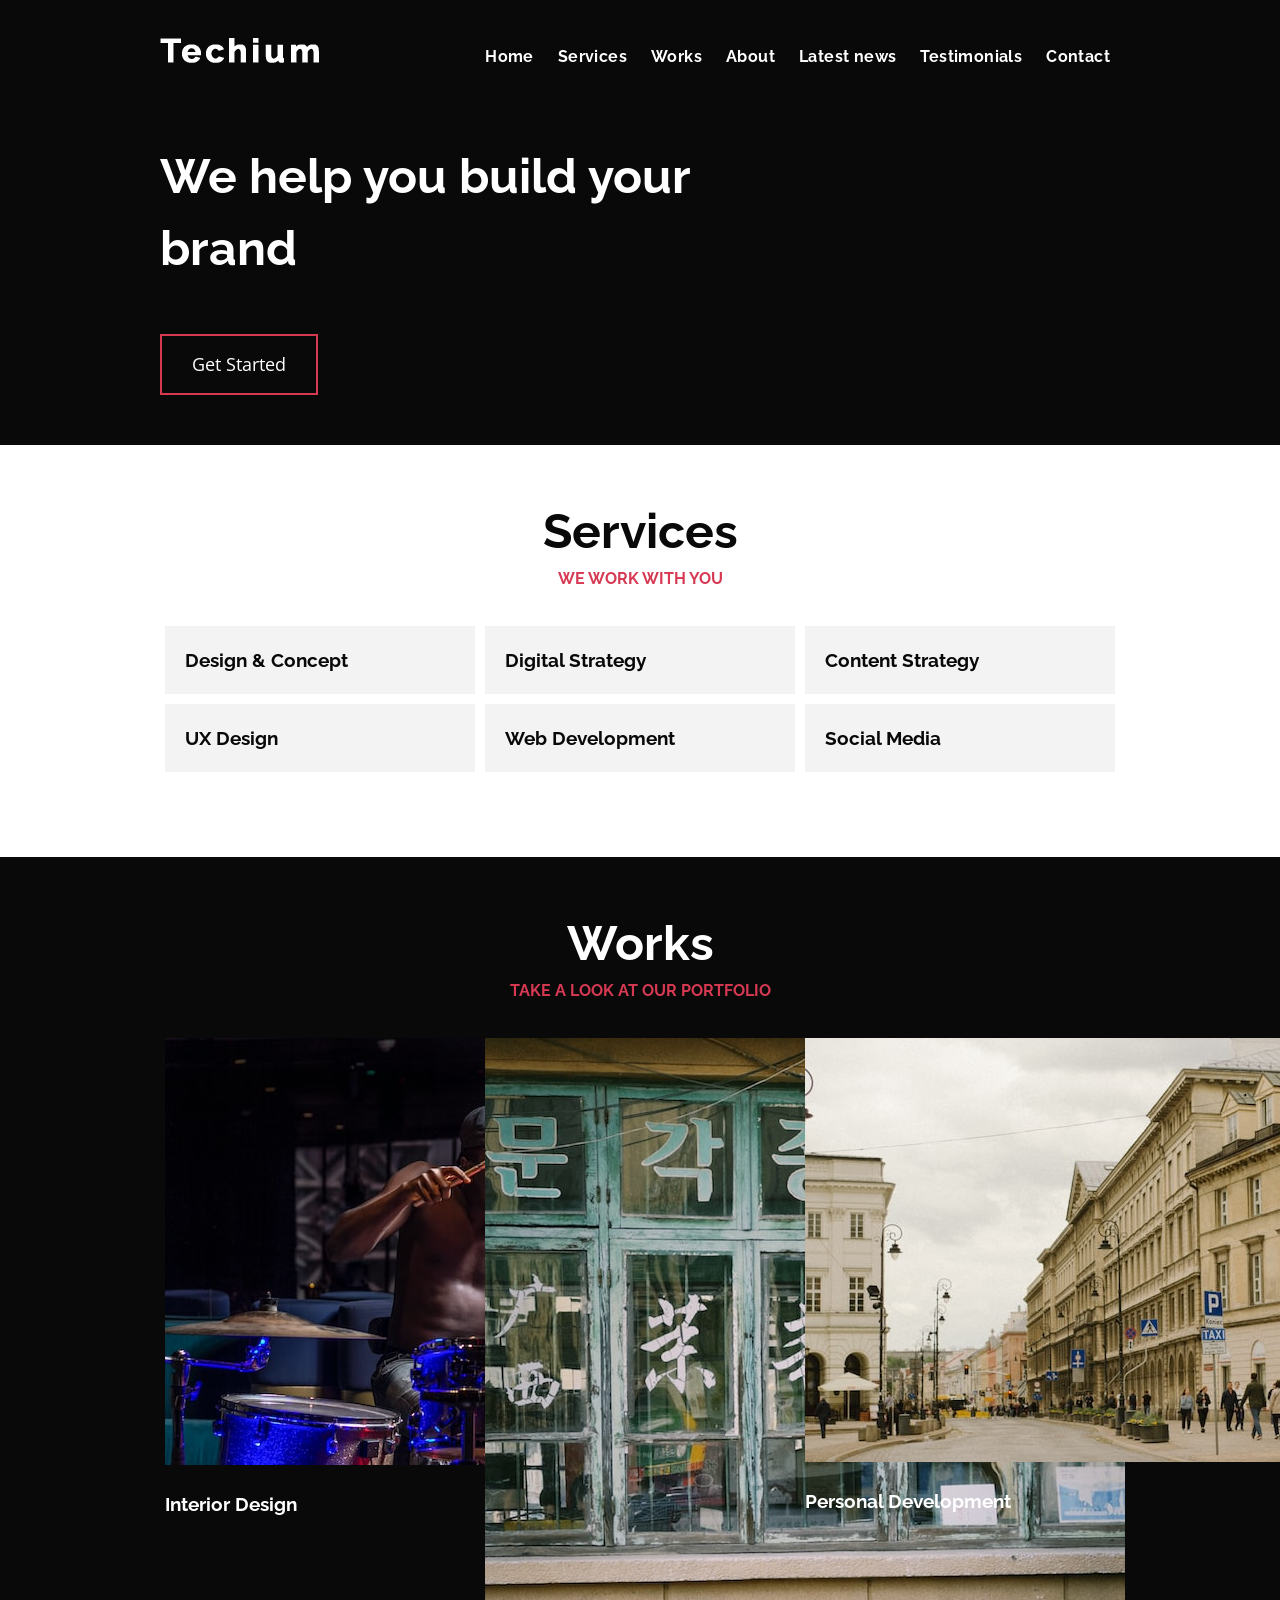
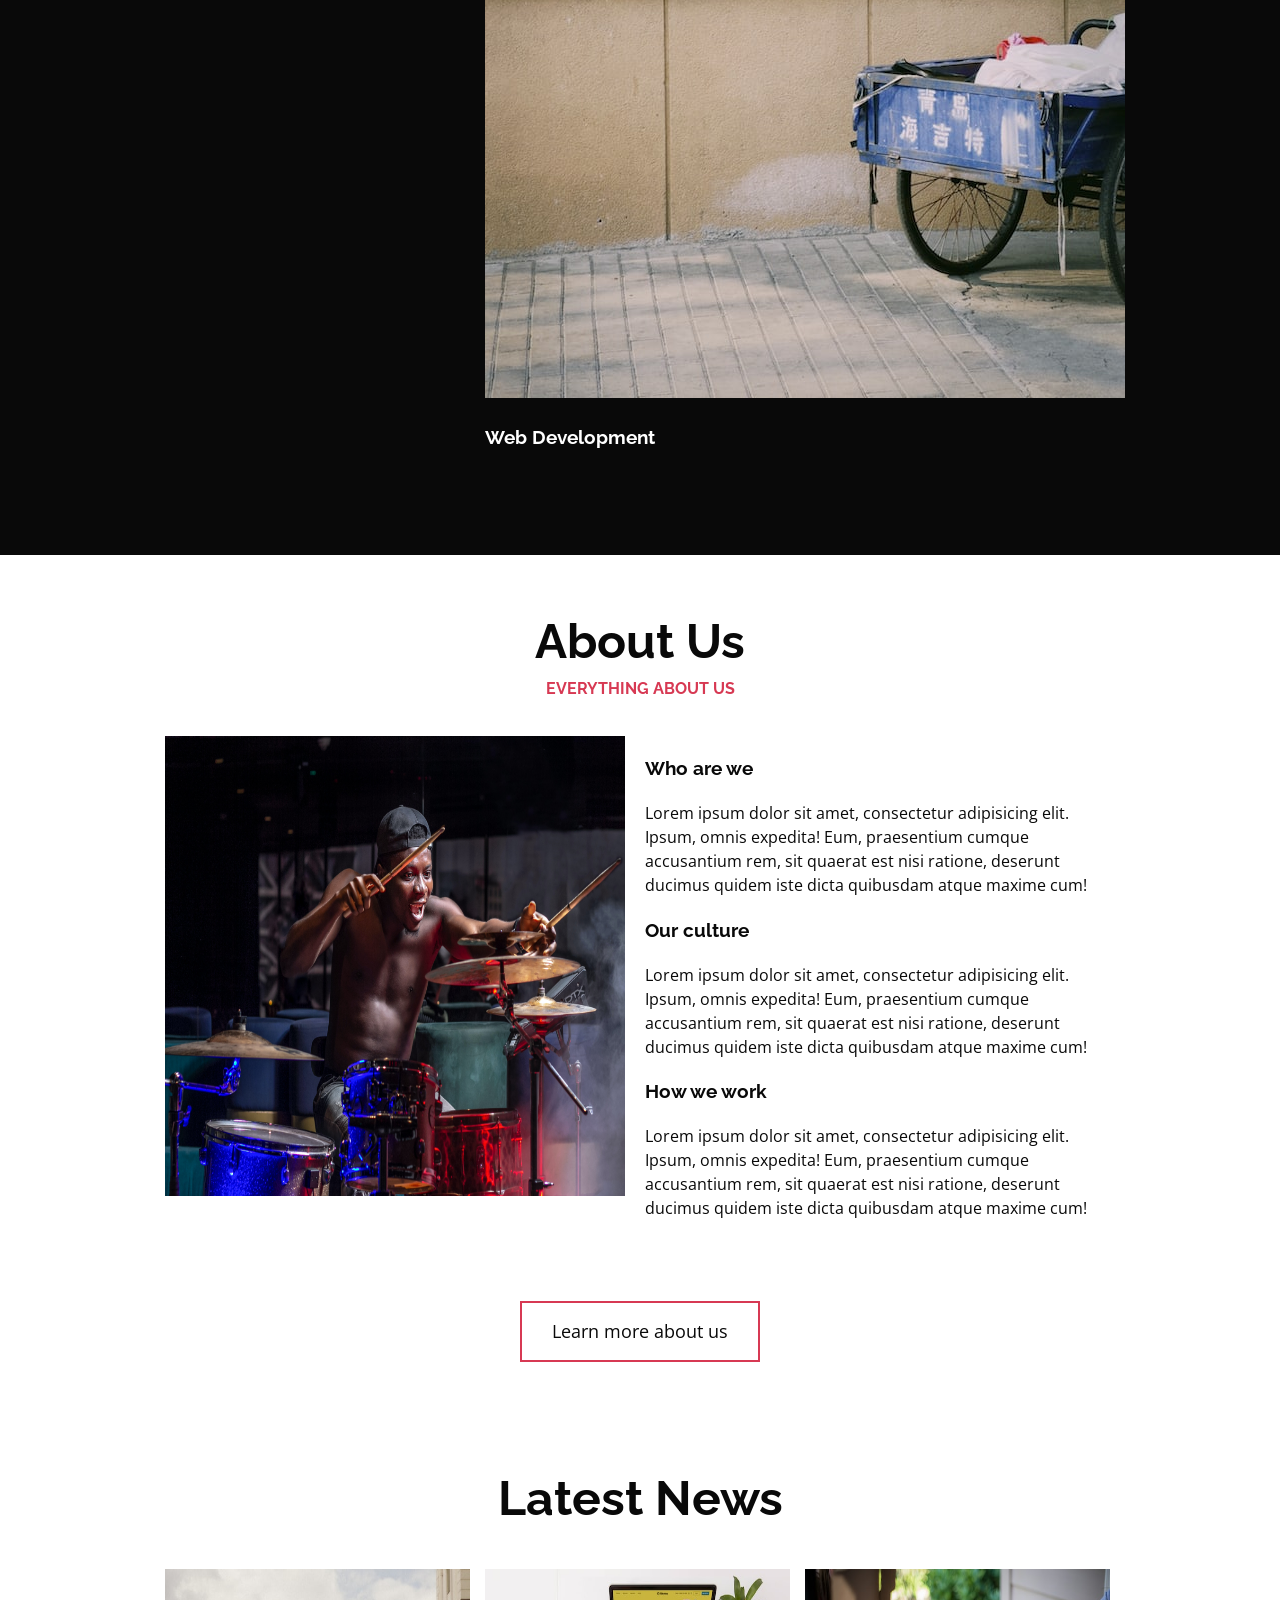
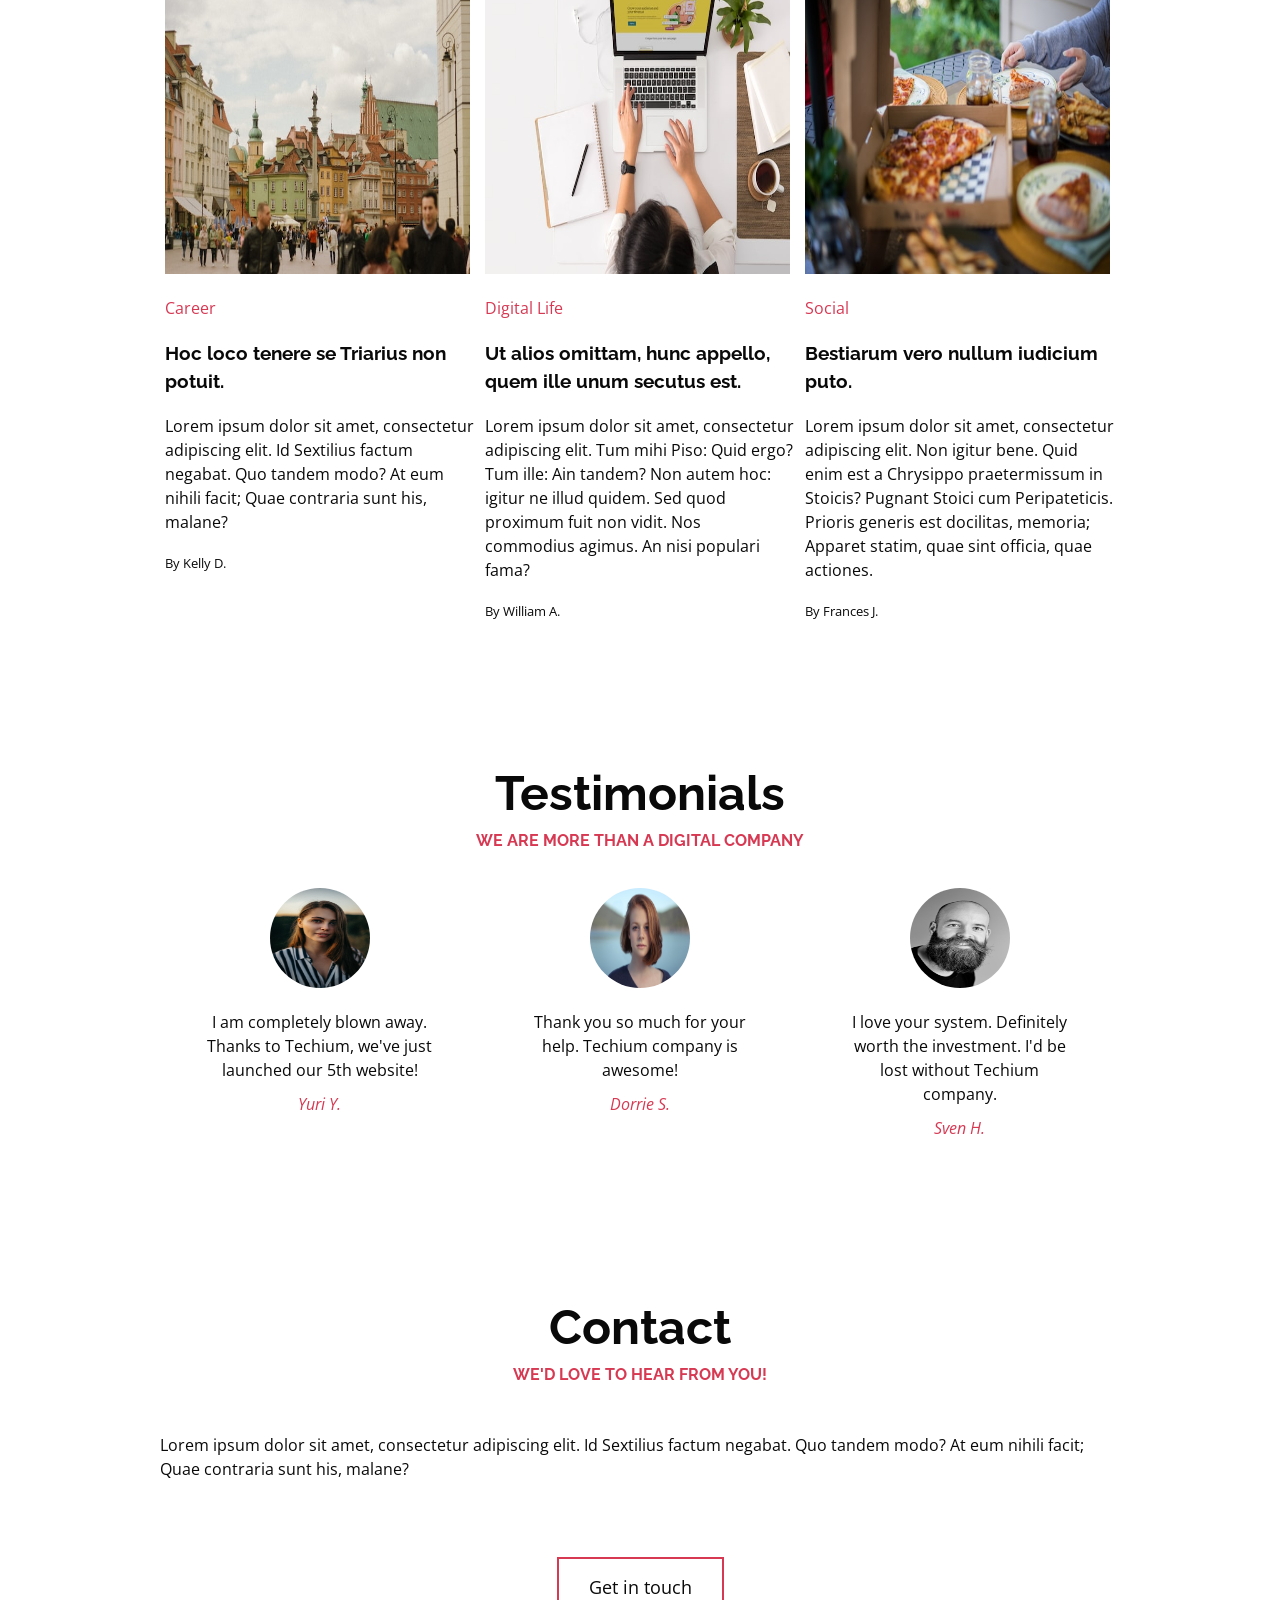
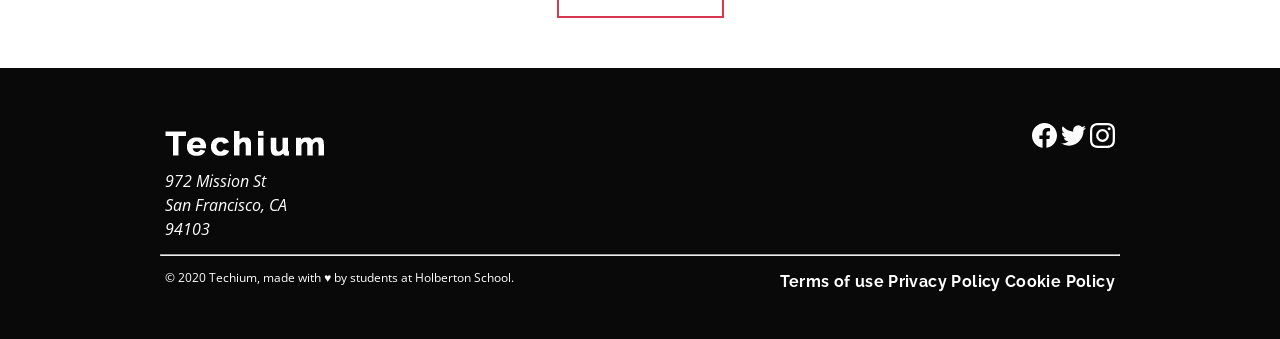
==== commit 71b42392: "all" ====
--- a/CSS_advanced/index.html
+++ b/CSS_advanced/index.html
@@ -7,7 +7,7 @@
     <meta name="description" content="Description of the page less than 150 characters">
     <link rel="icon" type="image/png" href="images/favicon.jpg">
     <link href="https://fonts.googleapis.com/css?family=Open+Sans:400,700|Raleway:700&display=swap" rel="stylesheet">
-    <link rel='stylesheet' href='styles/27-style.css'>
+    <link rel='stylesheet' href='styles/29-style.css'>
   </head>
   <body>
     <!-- Header -->
--- a/CSS_advanced/styles/29-style.css
+++ b/CSS_advanced/styles/29-style.css
@@ -0,0 +1,273 @@
+
+/*! normalize.css v8.0.1 | MIT License | github.com/necolas/normalize.css */html{line-height:1.15;-webkit-text-size-adjust:100%}body{margin:0}main{display:block}h1{font-size:2em;margin:.67em 0}hr{box-sizing:content-box;height:0;overflow:visible}pre{font-family:monospace,monospace;font-size:1em}a{background-color:transparent}abbr[title]{border-bottom:none;text-decoration:underline;text-decoration:underline dotted}b,strong{font-weight:bolder}code,kbd,samp{font-family:monospace,monospace;font-size:1em}small{font-size:80%}sub,sup{font-size:75%;line-height:0;position:relative;vertical-align:baseline}sub{bottom:-.25em}sup{top:-.5em}img{border-style:none}button,input,optgroup,select,textarea{font-family:inherit;font-size:100%;line-height:1.15;margin:0}button,input{overflow:visible}button,select{text-transform:none}[type=button],[type=reset],[type=submit],button{-webkit-appearance:button}[type=button]::-moz-focus-inner,[type=reset]::-moz-focus-inner,[type=submit]::-moz-focus-inner,button::-moz-focus-inner{border-style:none;padding:0}[type=button]:-moz-focusring,[type=reset]:-moz-focusring,[type=submit]:-moz-focusring,button:-moz-focusring{outline:1px dotted ButtonText}fieldset{padding:.35em .75em .625em}legend{box-sizing:border-box;color:inherit;display:table;max-width:100%;padding:0;white-space:normal}progress{vertical-align:baseline}textarea{overflow:auto}[type=checkbox],[type=radio]{box-sizing:border-box;padding:0}[type=number]::-webkit-inner-spin-button,[type=number]::-webkit-outer-spin-button{height:auto}[type=search]{-webkit-appearance:textfield;outline-offset:-2px}[type=search]::-webkit-search-decoration{-webkit-appearance:none}::-webkit-file-upload-button{-webkit-appearance:button;font:inherit}details{display:block}summary{display:list-item}template{display:none}[hidden]{display:none}
+/*# sourceMappingURL=normalize.min.css.map */
+
+:root{
+    --color-primary: #d73953;
+    --color-black:#090909;
+    --color-white: #ffffff;
+    --color-light-grey: #f3f3f3;
+    --color-dark-grey: #353535;
+    --text-color: var(--color-black);
+    --font-family-base: "Open Sans", "Helvetica Neue", Helvetica, Arial, sans-serif;
+    --font-family-title: "Raleway", "Helvetica Neue", Helvetica, Arial, sans-serif;
+    --font-size-small: 1.2rem;
+    --font-size-medium: 1.6rem;
+    --font-size-large: 1.8rem;
+    --font-size-x-large: 2.3rem;
+    --font-size-xx-large: 4.8rem;
+    --font-weight-regular: 400;
+    --font-weight-bold: 700;
+    --line-height-base: 1.5;
+    --line-height-small: 1.2;
+    --line-height-big:1.8;
+    --section-header-align:center;
+    --section-tagline-transform: uppercase;
+    --section-title-margin:0;
+    --section-title-color:var(--color-black);
+    --section-padding: 5rem 0;
+    --section-header-padding: 0 0 3rem;
+    --section-body-padding: 0 0 3rem;
+    --section-footer-padding: 3rem 0 0;
+    --section-footer-align: center;
+    --footer-padding: 5rem 0 1rem;
+    --nav-item-font-family: var(--font-family-title);
+    --nav-item-font-weight: var(--font-weight-bold);
+    --nav-item-font-size: var(--font-size-medium);
+    --nav-item-letter-spacing: 0.04rem;
+    --nav-item-display: inline-block;
+    --nav-item-margin: 0 0 3rem 0;
+    --nav-item-link-hover: var(--color-white);
+    --section-tagline-margin:0;
+    --button-display: inline-block;
+    --button-padding: 1.5rem 3rem;         
+    --button-border: 0.2rem solid var(--color-primary);
+    --button-color:var(--color-black);
+    --button-text-decoration:none;
+    --button-font-size:var(--font-size-large);
+    --button-hover-color: var(--color-white);
+    --button-hover-text-decoration:none;
+    --button-hover-background: var(--color-primary);
+    --header-padding: 4rem 0 0;
+    --header-logo-position: relative;
+    --header-logo-link-display: inline-block;
+    --header-logo-link-position: absolute;
+    --header-logo-link-top: -1rem;
+    --header-logo-link-left: 0;
+
+}
+*, *:before, *:after{
+    box-sizing:border-box ;
+}
+html{
+    scroll-behavior: smooth;
+    font-size: 62.5%;
+}
+body{
+    color: var(--text-color);
+    font-family: var(--font-family-base);
+    font-size: var(--font-size-medium);
+    font-weight: var(--font-weight-regular);
+    line-height: var(--line-height-base);
+}
+a:link{
+    color: var(--text-color);
+    text-decoration: none;
+}
+a:hover{
+    text-decoration: underline;
+}
+a:active{
+    background-color: var(--color-light-grey);
+}
+a:visited{
+    font-style: italic;
+}
+.button{
+    display: var(--button-display);
+    padding: var(--button-padding);
+    border: var(--button-border);
+    font-size: var(--button-font-size);
+    color: var(--button-color);
+    text-decoration: var(--button-text-decoration);
+}
+.button:hover{
+    color: var(--button-hover-color);
+    text-decoration: var(--button-hover-text-decoration);
+    background: var(--button-hover-background);
+}
+
+h0, h2, h3, h4, h5, h6{
+    font-family: var(--font-family-title);
+    font-weight: var(--font-weight-bold);
+}
+.visually-hidden{
+    display: none;
+}
+.card-category{
+    color:var(--color-primary);
+}
+.section{
+    padding: var(--section-padding);
+}
+.section-header{
+    text-align: var(--section-header-align);
+    padding: var(--section-header-padding);
+}
+.section-body{
+    padding: var(--section-body-padding)
+}
+.section-footer{
+    padding: var(--section-footer-padding);
+    text-align: var(--section-footer-align);
+}
+.section-title{
+    font-family: var(--font-family-title);
+    font-size: var(--font-size-xx-large);
+    font-weight: var(--font-weight-bold);
+    margin: var(--section-title-margin);
+    color:var(--section-title-color);
+}
+.section-tagline{
+    color:var(--color-primary);
+    font-family: var(--font-family-title);
+    text-transform: var(--section-tagline-transform);
+    font-weight: var(--font-weight-bold);
+    margin: var(--section-tagline-margin);
+}
+.container{
+    width: 960px;
+    margin-left: auto;
+    margin-right: auto;
+}
+.footer{
+    padding: var(--footer-padding);
+}
+.nav{
+    margin: 0;
+    padding: 0;
+    list-style-type: none;
+    text-align: center;
+}
+.nav .nav-item{
+    font-family: var(--nav-item-font-family);
+    font-weight: var(--nav-item-font-weight);
+    font-size: var(--nav-item-font-size);
+    letter-spacing: var(--nav-item-letter-spacing);
+    display: var(--nav-item-display);
+    margin: var(--nav-item-margin);
+}
+.nav .nav-link{
+    display: block;
+    padding: 0.5rem 1rem;
+}
+.nav .nav-link:hover{
+    color:var(--nav-item-link-hover)
+}
+.nav .nav-link::before{
+    content: "";
+    position: absolute;
+    top: 0;
+    left: 0;
+    background-color: var(--color-white);
+    width: 0;
+    height: 0.2rem;
+}
+.nav .nav-item:hover .nav-link::before{
+    background-color: var(--color-primary);
+    width: 100%;
+}
+.navbar-menu{
+    float: right;
+}
+ul.row{
+    margin: 0;
+    padding: 0;
+    list-style-type: none;
+}
+.col-1-3{
+    width: 33.33%;
+}
+.col-1-2{
+    width: 50%;
+}
+[class^="col-"]{
+    float: left;
+    padding: 0.5rem;
+}
+.footer-copyright{
+    margin: 0;
+    font-size: var(--font-size-small);
+    color: var(--text-color)
+}
+.footer ul{
+    text-align: right;
+}
+.row::after{
+    content: "";
+    display: table;
+    clear: both;
+}
+[data-section-theme="dark"]{
+    background: var(--color-black);
+    --text-color: var(--color-white);
+    --section-title-color: var(--color-white);
+    --button-color: var(--color-white);
+}
+.footer-address{
+    color:var(--text-color);
+}
+.social-link{
+    display: block;
+}
+.social-link > svg {
+    fill: var(--text-color);
+}
+.card-services .card-title{
+    margin: 0;
+}
+.card-services a{
+    background-color: var(--color-light-grey);
+    padding: 2rem;
+    display: block;
+}
+.card-services a:hover{
+    color: var(--color-white);
+    background: var(--color-primary);
+    text-decoration: none;
+}
+
+.card-testimonial{
+    text-align: center;
+}
+.card-testimonial .card-avatar{
+    border-radius: 50%;
+    width: 10rem;
+    height: 10rem;
+}
+.card-testimonial .card-quote cite {
+    display: block;
+    padding-top: 1rem;
+    color: var(--color-primary);
+}
+.section-hero{
+    background-size: 90rem auto;
+}
+.section-hero .section-title{
+    margin-bottom: 5rem;
+}
+.section-hero .section-inner{
+    padding: 10rem 40rem 2rem 0;
+}
+.header{
+    padding: var(--header-padding);
+}
+.header-logo{
+    position: var(--header-logo-position);
+}
+.header-logo a{
+    display: var(--header-logo-link-display);
+    position: var(--header-logo-link-position);
+    top: var(--header-logo-link-top);
+    left: var(--header-logo-link-left);
+}
